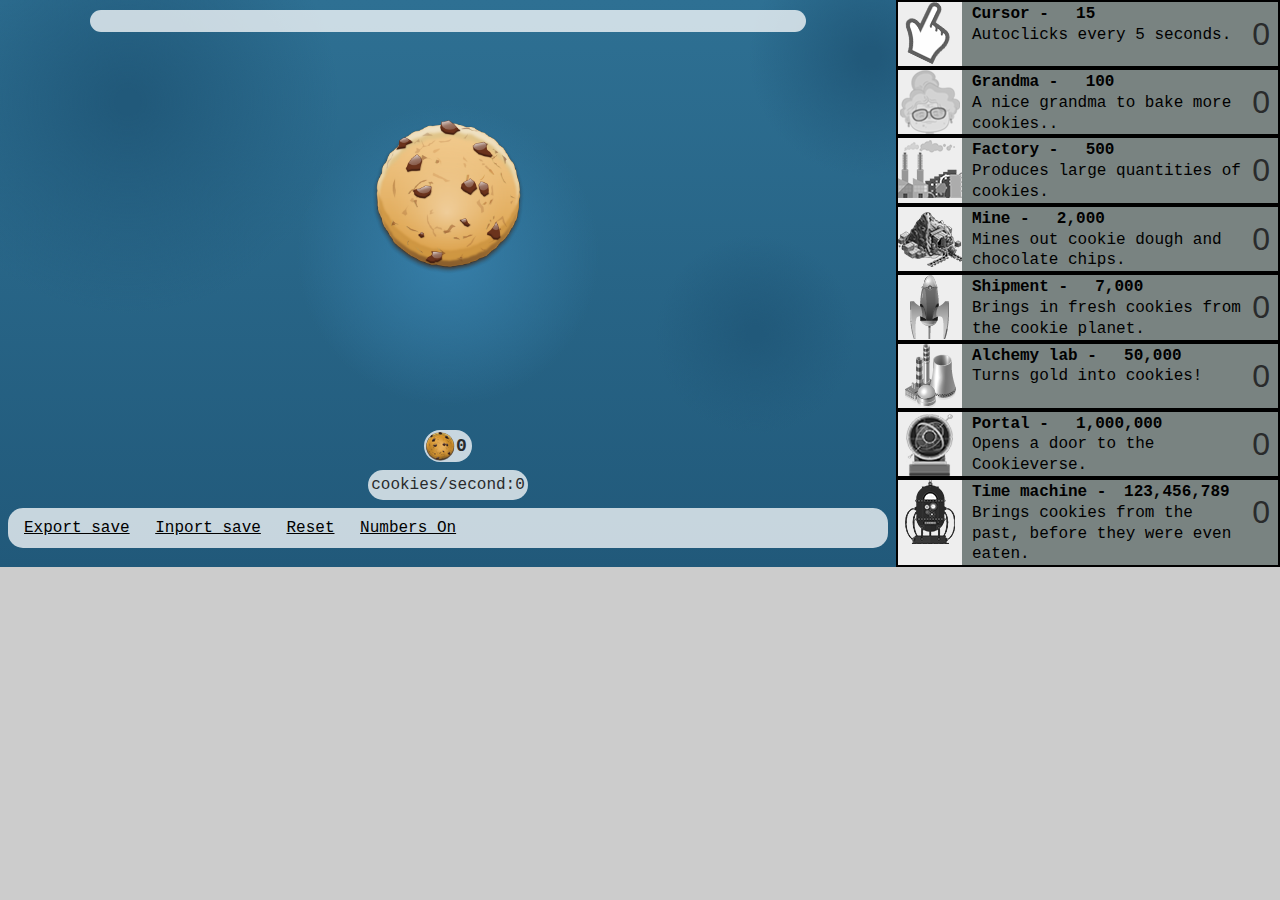
==== game/Cookie-Clicker2/index.html @ a6e3ce65 "initial commit" ====
<!DOCTYPE html>
<html lang="en">
<head>

<meta charset="utf-8">
<meta name="viewport" content="width=device-width, maximum-scale=1.0, initial-scale=1.0, user-scalable=no, minimal-ui" />
<link rel="stylesheet" href="rs/css/glyphicon.css">
<link rel="stylesheet" href="rs/css/bootstrap-reboot.css">
<link rel="stylesheet" href="rs/css/cookieclicker.css">
<link rel="icon" href="rs/img/currency.png">
<title>Cookie Clicker 2</title>
<meta property="og:description" content="The Cookie Clicker is the most addicting clicker game on the internet." />
<meta name="keywords" content="cookie clicker, cookie clicker game, cookie clicker online, cookie clicker download, cookie clicker hacked,cookie clickers,cookie clicker unblocked,cookie clicker hack,hacks for cookie clicker,hacks on cookie clicker,cookie clicker cheats,cookie clicker how to cheat,cheats to cookie clicker,cookie clicker unblocked games,cookie clicker achievements,cookie clicker wiki,achievements in cookie clicker,cookie clicker auto clicker,cookie clicker garden,cookie clicker game,how to hack cookie clicker,cookie clicker the game,cookie clicker wrinkler,cookie clicker ascension guide,cookie clicker mods,mods for cookie clicker,cookie clicker ascension,cookie clicker github,cookie clicker guide,cookie clicker milk,cookie clicker sugar lumps,milk in cookie clicker,cookie clicker golden cookie,cookie clicker hack name,cookie clicker stock market,cookie clicker strategy,cookie clicker steam,cookie clicker upgrades,cookie clicker 3,cookie clicker download,cookie clicker 2 unblocked,cookie clicker farm,cookie clicker heavenly chips,cookie clicker one mind,cookie clicker when to ascend,cookie clicker 1,cookie clicker city,cookie clicker grandma,cookie clicker halloween,cookie clicker legacy,cookie clicker save editor,cookie clicker business day,cookie clicker code,cookie clicker dragon,cookie clicker online,cookie clicker prestige,cookie clicker reddit,cookie clicker shadow achievements,codes for cookie clicker,cookie clicker buildings,cookie clicker cheat name,cookie clicker classic,cookie clicker easter,cookie clicker like games,cookie clicker pantheon,cookie clicker permanent upgrade slot,cookie clicker speedrun,cookie clicker trixter,cookie clicker world record,0 cookie clicker,cookie clicker 0 cookies,games like cookie clicker,cookie clicker beta,cookie clicker console commands,cookie clicker heavenly upgrades,cookie clicker infinite cookies,cookie clicker infinity cookies,cookie clicker mobile,cookie clicker save,cookie clicker bingo center,cookie clicker first ascension,cookie clicker tips,cookie clicker unblocked games wtf,tips for cookie clicker,cookie clicker dev tools,cookie clicker dunk the cookie,cookie clicker easy achievements,cookie clicker neverclick,cookie clicker original,cookie clicker on scratch,cookie clicker scratch,cookie clicker tyrone,cookie clicker extension,cookie clicker io,cookie clicker play,cookie clicker research,cookie clicker unblocked games 66,cookie clicker when to ascend first time,cookie clicker best strategy,best cookie clicker strategy,cookie clicker addons,cookie clicker dungeons,cookie clicker easter eggs,cookie clicker elder pledge,cookie clicker free,cookie clicker inspect element,cookie clicker kitten,cookie clicker unblocked github,cookie clicker for android,cookie clicker for free,cookie clicker for ios,cookie clicker all buildings,cookie clicker best pantheon,cookie clicker best dragon aura,cookie clicker game online,cookie clicker glitch,cookie clicker import codes,cookie clicker lucky digit,cookie clicker name hack,cookie clicker pantheon guide,cookie clicker portal,cookie clicker record,cookie clicker unblocked 2,cookie clicker 2 cheats,cookie clicker 4,how to hack cookie clicker on chromebook,cookie clicker minigames,cookie clicker best permanent upgrades,cookie clicker chrome extension,cookie clicker editor,cookie clicker ending,cookie clicker javascript,cookie clicker krumblor,cookie clicker name cheat,cookie clicker omelette,cookie clicker prestige guide,r cookie clicker,cookie clicker random drops,cookie clicker ruin the fun,cookie clicker valentines,cookie clicker xeno,cookie clicker ascension strategy,cookie clicker ascension guide 2021,is cookie clicker down,end of cookie clicker,cookie clicker online game,cookie clicker mod menu,cookie clicker prism,cookie clicker unblocked at school,cookie clicker website,cookie clicker down,cookie clicker free download,cookie clicker hack chromebook,cookie clicker lore,cookie clicker not blocked,oldest cookie clicker,cookie clicker wrinkler strategy,cookie clicker youtube,cookie clicker best save,best cookie clicker save,cookie clicker explained,cookie clicker auto clicker chrome,cookie clicker elder frenzy,cookie clicker google sites,cookie clicker leaderboard,cookie clicker merch,cookie clicker new game,cookie clicker new,cookie clicker reindeer cookies,cookie clicker wizard tower,cookie clicker 2 hacked,cookie clicker 5,how to beat cookie clicker,cookie clicker offline,who made cookie clicker,mind over matter cookie clicker,cookie clicker debug,cookie clicker for school,cookie clicker juicy queenbeet,cookie clicker just plain lucky,cookie clicker legacy guide,cookie clicker mobile cheats,cookie clicker multiplayer,cookie clicker plants,cookie clicker in minecraft,cookie clicker at school,cookie clicker download for pc,cookie clicker unblocked hacked,best cookie clicker,cookie clicker click test,cookie clicker discord,infinite cookies cookie clicker code,cookie clicker late game,cookie clicker review,cookie clicker wrath cookies,cookie clicker on steam,cookie clicker how to get milk,cookie clicker fandom,cookie clicker link,cookie clicker the advanced method,cookie clicker 2 mod apk,cookie clicker 2 achievements,cookie clicker android cheats,cookie clicker ascend guide,cookie clicker best season,cookie clicker auto buy,cookie clicker overwatch,when to ascend cookie clicker first time,cookie clicker opensesame,cookie clicker bakery name hack,cookie clicker math playground,cookie clicker mutations,cookie clicker tips and tricks,cookie clicker restart,cookie clicker vault,cookie clicker videos,cookie clicker 100,cookie clicker fastest strategy,when to prestige cookie clicker,cookie clicker hacked unblocked,cookie clicker inspect,cookie clicker latest version,o cookie clicker,cookie clicker one,cookie clicker versions,cookie clicker 100 save,cookie clicker android achievements,can you beat cookie clicker,cookie clicker when to prestige,when to reset cookie clicker,highest cookie clicker,cookie clicker queenbeet strategy,cookie clicker release date,cookie clicker 503,best cookie clicker upgrades,cookie clicker cheapcap,does cookie clicker end,cookie clicker when to ascend second time,cookie clicker java,cookie clicker 0 cookies hack,cookie clicker 1 trillion,cookie clicker 6,cookie clicker 777,is cookie clicker safe,is cookie clicker free,cookie clicker with hacks,cookie clicker download free,maxed out cookie clicker,cookie clicker auto clicker download,cookie clicker tools,cookie clicker what to buy,cookie clicker hack github,cookie clicker javascript cheat,cookie clicker kitten angels,cookie clicker 3 unblocked,best cookie clicker player,best cookie clicker pantheon,cookie clicker buy order,does cookie clicker save,how hack cookie clicker,list of cookie clicker achievements,cookie clicker price calculator,how to code cookie clicker,cookie clicker numbers,cookie clicker u,cookie clicker download mac,cookie clicker fast progress,how to cookie clicker,cookie clicker without clicking,cookie clicker unblocked games 76,cookie clicker iphone cheats,cookie clicker javascript code,cookie clicker x777,cookie clicker online unblocked,cookie clicker orteil hack,cookie clicker orteil unblocked,cookie clicker quadrillion fingers,cookie clicker xbox,cookie clicker zero cookies,cookie clicker 100 speedrun,cookie clicker infinite cookies save,cookie clicker like,cookie clicker history,best cookie clicker account,cookie clicker d,cookie clicker dev name,cookie clicker g,i beat cookie clicker,i hacked cookie clicker,cookie clicker not working,cookie clicker queenbeet,dr t cookie clicker,cookie clicker vr,cookie clicker prices,cookie clicker y8,0 cookie clicker unblocked,0 cookie clicker 2,0 cookie clicker game,cookie clicker 0 cookies unblocked,cookie clicker 1 hack,cookie clicker 3ds,cookie clicker 4th ascension,cookie clicker 7,cookie clicker ti 84,cookie clicker 9,cookie clicker 99999,cookie clicker on mobile,cookie clicker android strategy,cookie clicker best upgrades,hack do cookie clicker,fast forward cookie clicker,cookie clicker fast click,cookie clicker fast forward,games like cookie clicker online,games like cookie clicker reddit,games like cookie clicker ios,cookie clicker official app,cookie clicker offline download,cookie clicker official game,cookie clicker original unblocked,cookie clicker kitten overseers,guide to cookie clicker,cookie clicker toys,whats cookie clicker,cookie clicker alternatives,a cookie clicker 2,the cookie clicker name hack,the cookie clicker hack,the cookie clicker glitch,the cookie clicker code,a game like cookie clicker,what is a cookie clicker wrinkler,dunk a cookie cookie clicker,cookie clicker advanced,cookie clicker admin name,b cookie clicker,cookie clicker facts,cookie clicker blocked,cookie clicker bored in school,cookie clicker co,what is the dev code for cookie clicker,how to complete cookie clicker,cookie clicker what is the grandmapocalypse,most cookie clicker,e cookie clicker,e key cookie clicker,is there an end to cookie clicker,how to earn cookies in cookie clicker,cookie clicker when to reset,cookie clicker eli schwartz,f cookie clicker,cookie clicker grandmapocalypse code,cookie clicker most cookies per second,cookie clicker fortunes,cookie clicker fortune upgrades,cookie clicker farming chart,cookie clicker file,g switch cookie clicker,cookie clicker should i start grandmapocalypse,cookie clicker h,highest level cookie clicker,cookie clicker hack name 2022,i cookie clicker,i speedrun cookie clicker,i saysopensesame cookie clicker,speed baking i cookie clicker,cookie clicker infinite cookies name,cookie clicker infinite code,cookie clicker idleverse,cookie clicker io games,cookie clicker in school,cookie clicker j,cookie clicker jorge,cookie clicker jasper code,cookie clicker javascript console bad,cookie clicker just wrong,k cookie clicker,cookie clicker not saving,how to get free cookies cookie clicker,how to give cookies cookie clicker,cookie clicker kingdom,cookie clicker kevin games,cookie clicker krumblor best aura,cookie clicker keyboard shortcuts,cookie clicker kitten calculator,cookie clicker knock off,cookie clicker key,l cookie clicker,cookie clicker when to legacy,good cookie clicker codes,cookie clicker loans,m.cookie clicker,how to start grandmapocalypse cookie clicker,can you cheat in cookie clicker,cookie clicker on,cookie clicker not loading,cookie clicker neo city,cookie clicker name glitch,cookie clicker name easter egg,o fortuna cookie clicker,o fortuna achievement cookie clicker,como resetar o cookie clicker,como bugar o cookie clicker,o que significa cookie clicker,how to get op in cookie clicker,cookie clicker oreo,p cookie clicker,cookie clicker pet the dragon,cookie clicker q,cookie clicker quotes,cookie clicker quadrillion,cookie clicker quindecillion,cookie clicker quick achievements,cookie clicker quick ascension,cookie clicker quick start,cookie clicker first reset,cookie clicker replit,t cookie clicker,cookie clicker t shirt,the best cookie clicker code,cookie clicker totally science,cookie clicker tyrone unblocked,cookie clicker tyrone unblocked games,cookie clicker tynker,can u beat cookie clicker,cookie clicker urban dictionary,cookie clicker unblocked games 6969,v bucks cookie clicker,v.1.0411 cookie clicker import code,cookie clicker v 2.031,cookie clicker v 2.022,cookie clicker v.1.0466,cookie clicker v.1.036 saves,cookie clicker v.2,cookie clicker v 2.042,cookie clicker v.1.0411,cookie clicker v 2.022 save editor,cookie clicker version 2.031,cookie clicker vs cookie clicker 2,cookie clicker version 2.031 unblocked,w cookie clicker,adolphus w green cookie clicker,jak dobrze grać w cookie clicker,jak grac w cookie clicker,cookie clicker wtf,x cookie clicker,x games cookie clicker,alt shift x cookie clicker,infinite cookies for cookie clicker,cookie clicker xeno hack,cookie clicker xeno games hack,cookie clicker xml,y cookie clicker,cookie clicker you win a cookie,cookie clicker yes opensesame,cookie clicker yandex games,cookie clicker youtube hack,cookie clicker you can stop now,cookie clicker y,cookie clicker your mom,cookie clicker youngest grandma,cookie clicker zoomed in,cookie clicker zeno,cookie clicker zoomed in android,cookie clicker zip file,cookie clicker zoomed in bug,cookie clicker zoomed in mobile,0 cookie clicker unblocked games,0 cookie clicker github,0 cookies cookie clicker hacked,cookie clicker 0 magic,cookie clicker 0 fortuna,cookie clicker 0 mana,cookie clicker 00,cookie clicker 0 cookies unblocked games,1 million cookie clicker,1 trillion cookie clicker,number 1 cookie clicker,synergy vol 1 cookie clicker,speed baking 1 cookie clicker,1 billion cookies cookie clicker,1 trillion cookies cookie clicker code,1 billion cookies cookie clicker code,permanent upgrade 1 cookie clicker,cookie clicker 1 unblocked,cookie clicker 1 unblocked games,cookie clicker 10,cookie clicker 1000,2 cookie clicker,cookie 2 clicker unblocked,2 player cookie clicker,speed baking 2 cookie clicker,cookie clicker 2 unblocked games 76,cookie clicker 2 unblocked games 66,cookie clicker 2 orteil,cookie clicker 2 unblocked hacked,cookie clicker 2 player games unblocked,cookie clicker 2.0,run 3 cookie clicker,construct 3 cookie clicker,cookie clicker beta 3,g switch 3 cookie clicker,speed baking 3 cookie clicker,milk rank 3 cookie clicker,cookie clicker 3 game,cookie clicker 3 hacked,cookie clicker 3 unblocked games,cookie clicker 3.0,cookie clicker 3 online,cookie clicker 3 google sites,cookie clicker 3000,cookie clicker 3 github,4 minigames cookie clicker,skyfactory 4 cookie clicker,cookie clicker 4 unblocked,rank 4 milk cookie clicker,cookie clicker 440,cookie clicker 4 golden cookies,cookie clicker 440 ascension guide,cookie clicker 4 minigames,cookie clicker 4999,cookie clicker 450 cursors,cookie clicker 4449,cookie clicker 5 unblocked,cookie clicker 1 cheats,cookie clicker 500,cookie clicker 5000,cookie clicker 5 hack,cookie clicker 5.1 billion,cookie clicker 500 cursors,cookie clicker 50,cookie clicker html 5,cookie clicker buy 50,6) cookie clicker,cookie clicker 6 ez,cookie clicker 2 best strategy,cookie clicker 66 ez,cookie clicker 6969,cookie clicker 69,cookie clicker 66 wtf,cookie clicker 666,cookie clicker 67,cookie clicker 600 idleverse,7 cookies cookie clicker,cookie clicker all cheat codes,cookie clicker 76,cookie clicker 77,cookie clicker 7777 prestige,cookie clicker 75 billion,cookie clicker 777 ascension,cookie clicker 77777,cookie clicker 76 games unblocked,cookie clicker 777x,cookie clicker 8,cookie clicker 86/88,cookie clicker 85/88,cookie clicker ti 84 plus ce,cookie clicker unblocked games 88,cookie clicker prestige upgrades 80/82,cookie clicker 2 level 80,cookie clicker prestige upgrades 82/84,about cookie clicker,what is the purpose of cookie clicker,how does cookie clicker work,cookie clicker 999,cookie clicker 911,cookie clicker 911 unblocked games,cookie clicker 999 spells,cookie clicker 9000,cookie clicker 900 quintillion,cookie clicker 99 games,cookie clicker about,cookie clicker on crazy games,cookie clicker on unblocked games,cookie clicker on github,cookie clicker on cool math games,cookie clicker on trixter,cookie clicker on ios,cookie clicker after idleverse,cookie clicker after heavenly upgrades,cookie clicker after fractal engine,cookie clicker on tyrones unblocked games,in cookie clicker what is the grandmapocalypse,in cookie clicker what is a wrinkler,in cookie clicker what are heavenly chips,how to be good at cookie clicker,cookie clicker in scratch,cookie clicker in browser,cookie clicker in java,cookie clicker in overwatch,cookie clicker in html,cookie clicker in code.org,copy and paste cookie clicker hack,cookie clicker and cheat engine,cookie clicker when to start grandmapocalypse,cookie clicker which season is best,cookie clicker android zoomed in,cookie clicker android update,cookie clicker android ascension guide,cookie clicker android sugar lumps,cookie clicker android heavenly upgrades,cookie clicker android prestige,are cookie clicker wrinklers good,are cookie clicker servers down,is cookie clicker a virus,is cookie clicker on ios,is cookie clicker on steam,is cookie clicker blocked,is cookie clicker on mobile,is cookie clicker banned,cookie clicker are wrinklers good,cookie clicker are wrinklers good or bad,cookie clicker are cookie upgrades worth it,cookie clicker are loans worth it,cookie clicker are wrath cookies worth it,cookie clicker are wrinklers worth it,cookie clicker are fortune upgrades permanent,cookie clicker are farms useless,cookie clicker are cursors worth it,cookie clicker are kittens worth it,cookie clicker ideas,cookie clicker ascension guide reddit,cookie clicker ascension calculator,cookie clicker ascend with 1 trillion,cookie clicker ascension guide steam,cookie clicker ascension reddit,cheat at cookie clicker,best player at cookie clicker,cookie clicker at school unblocked,cookie clicker at 0,cookie clicker before ascending,cookie clicker when to prestige first time,cookie clicker when to first prestige,cookie clicker best dragon aura combo,cookie clicker best time to ascend,cookie clicker best sugar lump upgrades,best cookie clicker mods,best cookie clicker minigame,best cookie clicker season,from cookie clicker,cookie clicker when should i prestige,cookie clicker from 0,cookie clicker from scratch,buy cookie clicker,cookie clicker building prices,how to get money in cookie clicker,cookie clicker buying guide,cookie clicker buy all upgrades,cookie clicker buy buy buy,cookie clicker by ben,cookie clicker by trixter,cookie clicker bypass,cookie clicker by eli,cookie clicker by xeno,cookie clicker by tyrone,cookie clicker rules,can cookie clicker detect auto clicker,can cookie clicker run offline,can cookie clicker end,can cookie clicker break your mouse,can you play cookie clicker offline,can you hack cookie clicker,can you download cookie clicker,can you close cookie clicker,can you complete cookie clicker,cookie clicker cant be reached,cookie clicker cant get bakeberry,cookie clicker cant see wrinklers,cookie clicker cant buy upgrades,cookie clicker cant get last egg,cookie clicker cant change soil,cookie clicker cheap,did cookie clicker shut down,did cookie clicker get updated,did cookie clicker update,did cookie clicker crash,does cookie clicker run offline,does cookie clicker run when closed,what happened to cookie clicker,how much money did cookie clicker make,who is the best at cookie clicker,cookie clicker didnt save,do cookie clicker mods disable achievements,how do cookie clicker stocks work,how to do cookie clicker cheat,how to do cookie clicker glitch,how to do cookie clicker hack on ipad,how to do cookie clicker,do you win cookie clicker,what do wrinklers do cookie clicker,do grandmas die in cookie clicker,cookie clicker download chrome,cookie clicker download file,cookie clicker dom dom egg,cookie clicker dough elasticity,cookie clicker download chromebook,does cookie clicker have an end,does cookie clicker ever end,does cookie clicker have cheats,does cookie clicker save your progress,does cookie clicker have a virus,does cookie clicker have lore,does cookie clicker work when closed,cookie clicker doesnt load,cookie clicker doesnt work,cookie clicker doesnt run when closed,cookie clicker does prestige stack,cookie clicker is grandmapocalypse worth it,cookie clicker is one mind worth it,cookie clicker is blocked,cookie clicker is free,cookie clicker is a,cookie clicker when to pop wrinklers,cookie clicker when should i ascend,cookie clicker when first ascension,fast cookie clicker,fast cookie clicker run,click fast cookie clicker,fast achievements cookie clicker,fast money cookie clicker,fast auto clicker for cookie clicker,cookie clicker fast start,cookie clicker faster sugar lumps,cookie clicker fastest way to 1 trillion,cookie clicker fast,cookie clicker fastest way to get sugar lumps,cookie clicker fast auto clicker,cookie clicker fastest way to get cookies,cookie clicker fast achievements,to cookie clicker,hack for cookie clicker name,cookie clicker forgotten madeleine,cookie clicker for chrome,cookie clicker force the hand of fate,cookie clicker for chromebook,banned from cookie clicker,grandma from cookie clicker,how was cookie clicker made,how cheat cookie clicker,wiki how cookie clicker,how to cookie clicker reddit,how to hack cookie clicker with inspect,how to hack cookie clicker without inspect,cookie clicker how to get sugar lumps,cookie clicker how to dunk the cookie,cookie clicker how to hack,cookie clicker how to get dev tools,cookie clicker how to get wrinklers,cookie clicker how to get more seeds,cookie clicker how to get halloween cookies,in cookie clicker what is after shipment,in cookie clicker how often golden cookie,in cookie clicker,in cookie clicker what comes after portal,hacks in cookie clicker,cookie clicker install,how to hack into cookie clicker,how to log into cookie clicker,how to get into cookie clicker,is cookie clicker bad for your computer,is cookie clicker still being updated,is cookie clicker still a thing,is cookie clicker free on steam,cookie clicker island,cookie clicker is down,cookie clicker is it worth it to ascend,cookie clicker isnt loading,cookie clicker is bad,cookie clicker is too slow,cookie clicker isnt working,cookie clicker issues,cookie clicker is zoomed in,games like cookie clicker unblocked,games like cookie clicker 2020,games like cookie clicker on steam,games like cookie clicker pc,websites like cookie clicker,games like cookie clicker 2021,cookie clicker like games reddit,dragon teddy bear cookie clicker,bear cookie cutter near me,lore of cookie clicker,hack of cookie clicker,levels of cookie clicker,secrets of cookie clicker,cookies of cookie clicker,cookie clicker offline production not working,cookie clicker off brand,cookie clicker offices,cookie clicker offline production steam,cookie clicker offline production cheat,add on cookie clicker,achievements on cookie clicker,glitch on cookie clicker,tips on cookie clicker,hack on cookie clicker name,cookie clicker on blocks,cookie clicker one mind worth it,cookie clicker or cookie clicker 2,cookie clicker or,cookie clicker orteil name,cookie clicker orteil github,cookie clicker original name,cookie clicker orteil cheats,maxed out cookie clicker save,maxed out cookie clicker save code,lucked out cookie clicker,can you max out cookie clicker,cookie clicker remove achievement,old cookie clicker cheats,cookie clicker outage,cookie clicker auto click golden cookies,cookie clicker auto clicker github,cookie clicker auto clicker chromebook,cookie clicker auto clicker steam,cookie clicker auto clicker bookmark,start over cookie clicker,how to get lots of cookies cookie clicker,cookie clicker overlay,cookie clicker overload,cookie clicker overview page,cookie clicker overwatch code 2021,cookie clicker overwatch eichenwalde,cookie clicker overnight,cookie clicker mind over matter,cookie clicker start over,cursor price cookie clicker,cookie clicker price formula,how much is cookie clicker worth,best cookie clicker in the world,cookie clicker steam price,cookie clicker ascension prices,cookie clicker cursor prices,cookie clicker stock prices,cookie clicker upgrade prices,cookie clicker stock market prices,cookie clicker stock market average price,should i ascend cookie clicker,should i prestige cookie clicker,is there a end to cookie clicker,what is the point of cookie clicker,cookie clicker game review,cookie clicker should i ascend,cookie clicker should i click wrath cookies,cookie clicker should i pop wrinklers,cookie clicker should i sell buildings,cookie clicker should i harvest plants,cookie clicker should i get one mind,cookie clicker should you buy one mind,cookie clicker should i keep wrinklers,cookie clicker should you start grandmapocalypse,cookie clicker with spacebar,cookie clicker with devtools,cookie clicker with mods,cookie clicker by github,secrets to cookie clicker,top cookie clicker player,top cookie clicker score,cookie clicker top,top 1 cookie clicker,cookie clicker top game,cookie clicker towers,cookie clicker town,cookie clicker took too long to respond,cookie clicker to unlock,cookie clicker too slow,cookie clicker to unblock,cookie clicker top score,cookie clicker highest level,how to get unlimited cookies in cookie clicker unblocked,cookie clicker underworld ovens,cookie clicker vs cookie clickers,cookie clicker vs battle,cookie clicker vs adventure capitalist,cookie clicker vs clicker heroes,what is the best cookie in cookie clicker,was cookie clicker the first idle game,was cookie clicker shut down,what is cookie clicker game,whats the cookie clicker hack name,what is cookie clicker cheat name,what is cookie clicker 2,whats the cookie clicker world record,what was cookie clicker made with,whats the cookie clicker hack,what is cookie clicker legacy,cookie clicker what to spend sugar lumps on,cookie clicker what is a wrinkler,cookie clicker what to use sugar lumps on,cookie clicker what does milk do,cookie clicker what to do before ascending,cookie clicker what does ascending do,cookie clicker what does business day do,cookie clicker what are heavenly chips,cookie clicker what is a dragon harvest,when was cookie clicker made,when ascend cookie clicker,when was cookie clicker,when should you prestige cookie clicker,how to get on cookie clicker,where is cookie clicker,cookie clicker where to spend sugar lumps,cookie clicker where to use sugar lumps,cookie clicker when to ascend reddit,cookie clicker when to ascend first time 2021,cookie clicker when to do first ascension,cookie clicker where is bingo center,which permanent upgrade cookie clicker,which dragon aura cookie clicker,cookie clicker which minigame to unlock first,cookie clicker which pantheon,cookie clicker which buildings to upgrade,cookie clicker which permanent upgrades,cookie clicker which dragon aura,cookie clicker which buildings to buy,cookie clicker which season first,who beat cookie clicker,who to hack cookie clicker,who is the best cookie clicker player,how to get cookie god on cookie clicker,cookie clicker wholesome,cookie clicker that is not blocked,cookie clicker that saves,why cookie clicker is bad,why cookie clicker blocked,why cookie clicker is so addictive,why is cookie clicker banned,why was cookie clicker made,why is cookie clicker 2 unblocked,why is cookie clicker,why is uncanny cookie clicker not working,why ascend in cookie clicker,cookie clicker why sell,cookie clicker why is it blocked,cookie clicker why are farms so bad,cookie clicker why,cookie clicker why harvest plants,cookie clicker why is my milk red,cookie clicker why ascend,will cookie clicker ever end,will cookie clicker get more updates,will cookie clicker mobile be updated,will cookie clicker be free on steam,when will cookie clicker be on ios,when will cookie clicker update,cheat engine with cookie clicker,cookie clicker with cheats,cookie clicker with auto clicker,cookie clicker with infinite cookies,cookie clicker withered,cookie clicker with cheats unblocked,cookie clicker hack without inspect">

</head>
<body>
<div class="container-full cookie-game">
<div class="container-play">
<div class="comment">
<p class="p_comments">
</p>
</div>
<div class="row">
<div class="col-left">
<div class="factory-cookies">
<div class="factory-box">
</div>
</div>
<div class="shipment-cookies">
<div class="shipment-box">
</div>
</div>
<div class="portal-cookies">
<div class="portal-box">
</div>
</div>
</div>
<div class="col-center">
<div class="cookies-box ">
<img class="cookies-img" src="rs/img/perfectCookie.png">
<img class="cursor-img" src="rs/img/cursor.png">
</div>
</div>
<div class="col-right">
<div class="mine-cookies">
<div class="mine-box">
</div>
</div>
<div class="alchemy-lab-cookies">
<div class="alchemy-lab-box">
</div>
</div>
<div class="time-machine-cookies">
<div class="time-machine-box">
</div>
</div>
</div>
<div class="grandma-cookies">
<div class="grandma-box">
</div>
</div>
</div>
<div class="point-box">
<div class="border-point-box">
<img style="display: inline-block; float:left" src="rs/img/currency.png">
<p class="text-point-box" style="display: inline-block"></p>
</div>
</div>
<div class="cookies-second">
<p>cookies/second:<span class="cookies_second_up">0</span></p>
</div>
<div class="optionts-cookies">
<p class="export">Export save </p>
<p class="inport">Inport save </p>
<p class="reset">Reset</p>
<p class="numbers">Numbers On </p>

</div>
</div>
<div class="container-store">
<div class="buy-cursor item-buy">
<div class="buy-cursor-img">
<img src="rs/img/cursoricon.png">
</div>
<div class="buy-cursor-content item-content">
<b>Cursor <span style="display: inline-block"><span class="">-</span> <moni></moni><span class="price-cursor"></span></span></b>
<br>
<span class="hide-mobile">Autoclicks every 5 seconds.</span>
</div>
<div class="buy-cursor-quantily item-quantily">
88
</div>
</div>
<div class="buy-grandma item-buy">
<div class="buy-grandma-img">
<img src="rs/img/grandmaicon.png">
</div>
<div class="buy-grandma-content item-content">
<b>Grandma <span style="display: inline-block"><span class="">-</span> <moni></moni><span class="price-grandma"></span></span></b>
<br>
<span class="hide-mobile">A nice grandma to bake more cookies..</span>
</div>
<div class="buy-grandma-quantily item-quantily">
18
</div>
</div>
<div class="buy-factory item-buy">
<div class="buy-factory-img">
<img src="rs/img/factoryicon.png">
</div>
<div class="buy-factory-content item-content">
<b>Factory <span style="display: inline-block"><span class="">-</span> <moni></moni><span class="price-factory"></span></span></b>
<br>
<span class="hide-mobile">Produces large quantities of cookies.</span>
</div>
<div class="buy-factory-quantily item-quantily">
25
</div>
</div>
<div class="buy-mine item-buy">
<div class="buy-mine-img">
<img src="rs/img/mineicon.png">
</div>
<div class="buy-mine-content item-content">
<b>Mine <span style="display: inline-block"><span class="">-</span> <moni></moni><span class="price-mine"></span></span></b>
<br>
<span class="hide-mobile">Mines out cookie dough and chocolate chips.</span>
</div>
<div class="buy-mine-quantily item-quantily">
25
 </div>
</div>
<div class="buy-shipment item-buy">
<div class="buy-shipment-img">
<img src="rs/img/shipmenticon.png">
</div>
<div class="buy-shipment-content item-content">
 <b>Shipment <span style="display: inline-block"><span class="">-</span> <moni></moni><span class="price-shipment"></span></span></b>
<br>
<span class="hide-mobile">Brings in fresh cookies from the cookie planet.</span>
</div>
<div class="buy-shipment-quantily item-quantily">
6
</div>
</div>
<div class="buy-lab item-buy">
<div class="buy-lab-img">
<img src="rs/img/labicon.png">
</div>
<div class="buy-lab-content item-content">
<b>Alchemy lab <span style="display: inline-block"><span class="">-</span> <moni></moni><span class="price-lab"></span></span></b>
<br>
<span class="hide-mobile">Turns gold into cookies!</span>
</div>
<div class="buy-lab-quantily item-quantily">
3
</div>
</div>
<div class="buy-portal item-buy">
<div class="buy-portal-img">
<img src="rs/img/portalicon.png">
</div>
<div class="buy-portal-content item-content">
<b>Portal <span style="display: inline-block"><span class="">-</span> <moni></moni><span class="price-portal"></span></span></b>
<br>
<span class="hide-mobile">Opens a door to the Cookieverse.</span>
</div>
<div class="buy-portal-quantily item-quantily">
20
</div>
</div>
<div class="buy-timemachine item-buy">
<div class="buy-timemachine-img">
<img src="rs/img/blackGradient.png">
</div>
<div class="buy-timemachine-content item-content">
<b>Time machine <span style="display: inline-block;  "><span class="">-</span><moni></moni><span class="price-timemachine"></span></span></b>
<br>
<span class="hide-mobile">Brings cookies from the past, before they were even eaten.</span>
</div>
<div class="buy-timemachine-quantily item-quantily">
10
</div>
</div>
</div>
</div>
<style>
            .comment_section{
                max-width: 900px;
                margin: 0 auto;
                padding: 15px;
            }

            @media only screen and (max-width: 767px){
                .comment_section{
                    width: 70%; 
                    margin: 0;
                    padding: 15px;
                }
            }
        </style>
<script src="rs/js/jquery-3.4.1.min.js"></script>
<script src="rs/js/crypto-js.min.js"></script>
<script>
            let DIR_THEME = "game/cake-maker-legend/";
             var _0xdb87 = ['\x72\x65\x73\x65\x74', '\x2e\x6e\x75\x6d\x62\x65\x72\x73', '\x4e\x75\x6d\x62\x65\x72\x73\x20\x4f\x66\x66', '\x2e\x65\x78\x70\x6f\x72\x74', '\x53\x65\x63\x72\x65\x74\x20\x50\x61\x73\x73\x77\x6f\x72\x64', '\x2e\x69\x6e\x70\x6f\x72\x74', '\x43\x6f\x70\x79\x70\x61\x73\x74\x65\x20\x74\x68\x69\x73\x20\x74\x65\x78\x74\x20\x61\x6e\x64\x20\x6b\x65\x65\x70\x20\x69\x74\x20\x73\x6f\x6d\x65\x77\x68\x65\x72\x65\x20\x73\x61\x66\x65\x21\x20\x28\x79\x65\x73\x2c\x20\x69\x74\x27\x73\x20\x65\x61\x73\x79\x20\x74\x6f\x20\x65\x64\x69\x74\x20\x2d\x20\x62\x75\x74\x20\x72\x65\x6d\x65\x6d\x62\x65\x72\x20\x3a\x20\x63\x68\x65\x61\x74\x65\x64\x20\x63\x6f\x6f\x6b\x69\x65\x73\x20\x74\x61\x73\x74\x65\x20\x74\x65\x72\x72\x69\x62\x6c\x65\x21\x29', '\x41\x45\x53', '\x64\x65\x63\x72\x79\x70\x74', '\x65\x6e\x63', '\x55\x74\x66\x38', '\x63\x75\x72\x73\x6f\x72', '\x67\x72\x61\x6e\x64\x6d\x61', '\x66\x61\x63\x74\x6f\x72\x79', '\x6c\x61\x62', '\x70\x6f\x72\x74\x61\x6c', '\x59\x6f\x75\x20\x66\x65\x65\x6c\x20\x6c\x69\x6b\x65\x20\x6d\x61\x6b\x69\x6e\x67\x20\x63\x6f\x6f\x6b\x69\x65\x73\x2e\x20\x3c\x62\x72\x3e\x20\x42\x69\x75\x74\x20\x6e\x6f\x62\x6f\x64\x79\x20\x77\x61\x6e\x74\x73\x20\x74\x6f\x20\x65\x61\x74\x20\x79\x6f\x75\x72\x20\x63\x6f\x6f\x6b\x69\x65\x73\x2e', '\x59\x6f\x75\x72\x20\x63\x6f\x6f\x6b\x69\x65\x73\x20\x61\x72\x65\x20\x70\x6f\x70\x75\x6c\x61\x72\x20\x77\x69\x74\x68\x20\x79\x6f\x75\x72\x20\x66\x61\x6d\x69\x6c\x79\x2e', '\x59\x6f\x75\x72\x20\x63\x6f\x6f\x6b\x69\x65\x73\x20\x61\x72\x65\x20\x70\x6f\x70\x75\x6c\x61\x72\x20\x77\x69\x74\x68\x20\x79\x6f\x75\x72\x20\x6e\x65\x69\x67\x68\x62\x6f\x72\x68\x6f\x6f\x64\x2e', '\x59\x6f\x75\x72\x20\x63\x6f\x6f\x6b\x69\x65\x73\x20\x62\x72\x69\x6e\x67\x20\x61\x6c\x6c\x20\x74\x68\x65\x20\x62\x6f\x79\x73\x20\x74\x6f\x20\x74\x68\x65\x20\x79\x61\x72\x64\x2e', '\x50\x65\x6f\x70\x6c\x65\x20\x63\x6f\x6d\x65\x20\x66\x72\x6f\x6d\x20\x76\x65\x72\x79\x20\x66\x61\x72\x20\x61\x77\x61\x79\x20\x74\x6f\x20\x67\x65\x74\x20\x61\x20\x74\x61\x73\x74\x65\x20\x6f\x66\x20\x79\x6f\x75\x72\x20\x63\x6f\x6f\x6b\x69\x65\x73\x2e', '\x4b\x69\x6e\x67\x73\x20\x61\x6e\x64\x20\x71\x75\x65\x65\x6e\x73\x20\x66\x72\x6f\x6d\x20\x61\x6c\x6c\x20\x6f\x76\x65\x72\x20\x74\x68\x65\x20\x77\x6f\x72\x6c\x64\x20\x61\x72\x65\x20\x65\x6e\x6a\x6f\x79\x69\x6e\x67\x20\x79\x6f\x75\x72\x20\x63\x6f\x6f\x6b\x69\x65\x73\x2e', '\x59\x6f\x75\x72\x20\x63\x6f\x6f\x6b\x69\x65\x73\x20\x68\x61\x76\x65\x20\x62\x65\x65\x6e\x20\x6e\x61\x6d\x65\x64\x20\x61\x20\x70\x61\x72\x74\x20\x6f\x66\x20\x74\x68\x65\x20\x77\x6f\x72\x6c\x64\x20\x77\x6f\x6e\x64\x65\x72\x73\x2e', '\x54\x68\x65\x20\x77\x68\x6f\x6c\x65\x20\x70\x6c\x61\x6e\x65\x74\x20\x69\x73\x20\x65\x6e\x6a\x6f\x79\x69\x6e\x67\x20\x79\x6f\x75\x72\x20\x63\x6f\x6f\x6b\x69\x65\x73\x21', '\x43\x72\x65\x61\x74\x75\x72\x65\x73\x20\x66\x72\x6f\x6d\x20\x6e\x65\x69\x67\x68\x62\x6f\x72\x69\x6e\x67\x20\x70\x6c\x61\x6e\x65\x74\x73\x20\x77\x69\x73\x68\x20\x74\x6f\x20\x74\x72\x79\x20\x79\x6f\x75\x72\x20\x63\x6f\x6f\x6b\x69\x65\x73\x21', '\x45\x6c\x64\x65\x72\x20\x67\x6f\x64\x73\x20\x66\x72\x6f\x6d\x20\x74\x68\x65\x20\x77\x68\x6f\x6c\x65\x20\x63\x6f\x73\x6d\x6f\x73\x20\x68\x61\x76\x65\x20\x61\x77\x6f\x6b\x65\x6e\x20\x74\x6f\x20\x74\x61\x73\x74\x65\x20\x79\x6f\x75\x72\x20\x63\x6f\x6f\x6b\x69\x65\x73', '\x59\x6f\x75\x72\x20\x63\x6f\x6f\x6b\x69\x65\x73\x20\x68\x61\x76\x65\x20\x61\x63\x68\x69\x65\x76\x65\x64\x20\x73\x65\x6e\x74\x69\x65\x6e\x63\x65\x2e', '\x41\x20\x6c\x6f\x63\x61\x6c\x20\x6e\x65\x77\x20\x73\x74\x61\x74\x69\x6f\x6e\x20\x72\x75\x73\x20\x61\x20\x31\x30\x2d\x6d\x69\x6e\x75\x74\x65\x20\x73\x65\x67\x6d\x65\x6e\x74\x20\x61\x62\x6f\x75\x74\x20\x79\x6f\x75\x72\x20\x63\x6f\x6f\x6b\x69\x65\x73\x2e\x20\x53\x75\x63\x63\x65\x73\x73\x21\x20\x3c\x62\x72\x3e\x20\x3c\x73\x6d\x61\x6c\x6c\x3e\x28\x79\x6f\x75\x20\x77\x69\x6e\x20\x61\x20\x63\x6f\x6f\x6b\x69\x65\x29\x2e\x20\x3c\x2f\x73\x6d\x61\x6c\x6c\x3e', '\x74\x6f\x53\x74\x72\x69\x6e\x67', '\x72\x65\x70\x6c\x61\x63\x65', '\x2e\x63\x6f\x6c\x2d\x63\x65\x6e\x74\x65\x72', '\x68\x65\x69\x67\x68\x74', '\x72\x6f\x75\x6e\x64', '\x2e\x67\x72\x61\x6e\x64\x6d\x61\x2d\x63\x6f\x6f\x6b\x69\x65\x73', '\x2e\x66\x61\x63\x74\x6f\x72\x79\x2d\x63\x6f\x6f\x6b\x69\x65\x73', '\x2e\x73\x68\x69\x70\x6d\x65\x6e\x74\x2d\x63\x6f\x6f\x6b\x69\x65\x73', '\x2e\x70\x6f\x72\x74\x61\x6c\x2d\x63\x6f\x6f\x6b\x69\x65\x73', '\x2e\x6d\x69\x6e\x65\x2d\x63\x6f\x6f\x6b\x69\x65\x73', '\x2e\x61\x6c\x63\x68\x65\x6d\x79\x2d\x6c\x61\x62\x2d\x63\x6f\x6f\x6b\x69\x65\x73', '\x2e\x74\x69\x6d\x65\x2d\x6d\x61\x63\x68\x69\x6e\x65\x2d\x63\x6f\x6f\x6b\x69\x65\x73', '\x65\x61\x63\x68', '\x2e\x70\x72\x69\x63\x65\x2d', '\x74\x65\x78\x74', '\x2d\x71\x75\x61\x6e\x74\x69\x6c\x79', '\x2e\x62\x75\x79\x2d', '\x61\x64\x64\x43\x6c\x61\x73\x73', '\x72\x65\x6d\x6f\x76\x65\x43\x6c\x61\x73\x73', '\x62\x61\x6e\x2d\x62\x75\x79', '\x65\x6e\x2d\x62\x75\x79', '\x2e\x63\x6f\x6f\x6b\x69\x65\x73\x5f\x73\x65\x63\x6f\x6e\x64\x5f\x75\x70', '\x74\x69\x74\x6c\x65', '\x20\x63\x6f\x6f\x6b\x69\x65\x73\x20\x2d\x20\x43\x6f\x6f\x6b\x69\x65\x20\x43\x6c\x69\x63\x6b\x65\x72', '\x2e\x70\x5f\x63\x6f\x6d\x6d\x65\x6e\x74\x73', '\x68\x74\x6d\x6c', '\x2e\x63\x75\x72\x73\x6f\x72\x2d\x69\x6d\x67', '\x74\x6f\x67\x67\x6c\x65\x43\x6c\x61\x73\x73', '\x63\x75\x72\x73\x6f\x72\x2d\x69\x6d\x67\x2d\x64\x6f\x77\x6e', '\x68\x61\x73\x43\x6c\x61\x73\x73', '\x2e\x74\x65\x78\x74\x2d\x70\x6f\x69\x6e\x74\x2d\x62\x6f\x78', '\x66\x6c\x6f\x6f\x72', '\x72\x61\x6e\x64\x6f\x6d', '\x2e\x63\x6f\x6f\x6b\x69\x65\x73\x2d\x69\x6d\x67', '\x62\x65\x66\x6f\x72\x65', '\x3c\x70\x20\x63\x6c\x61\x73\x73\x3d\x22\x63\x6f\x6f\x6b\x69\x65\x73\x2d\x70\x6f\x69\x6e\x74\x22\x20\x73\x74\x79\x6c\x65\x3d\x22\x6c\x65\x66\x74\x3a', '\x25\x22\x3e\x2b\x31\x3c\x2f\x70\x3e', '\x72\x65\x6d\x6f\x76\x65', '\x3c\x70\x20\x63\x6c\x61\x73\x73\x3d\x22\x67\x72\x61\x6e\x64\x6d\x61\x2d\x63\x6f\x6f\x6b\x69\x65\x73\x2d\x70\x6f\x69\x6e\x74\x22\x20\x73\x74\x79\x6c\x65\x3d\x22\x6c\x65\x66\x74\x3a', '\x25\x22\x3e\x2b\x31\x30\x3c\x2f\x70\x3e', '\x2e\x67\x72\x61\x6e\x64\x6d\x61\x2d\x63\x6f\x6f\x6b\x69\x65\x73\x2d\x70\x6f\x69\x6e\x74', '\x2e\x66\x61\x63\x74\x6f\x72\x79\x2d\x62\x6f\x78', '\x3c\x70\x20\x63\x6c\x61\x73\x73\x3d\x22\x66\x61\x63\x74\x6f\x72\x79\x2d\x63\x6f\x6f\x6b\x69\x65\x73\x2d\x70\x6f\x69\x6e\x74\x22\x20\x73\x74\x79\x6c\x65\x3d\x22\x6c\x65\x66\x74\x3a', '\x25\x22\x3e\x2b\x32\x30\x3c\x2f\x70\x3e', '\x2e\x66\x61\x63\x74\x6f\x72\x79\x2d\x63\x6f\x6f\x6b\x69\x65\x73\x2d\x70\x6f\x69\x6e\x74', '\x3c\x70\x20\x63\x6c\x61\x73\x73\x3d\x22\x6d\x69\x6e\x65\x2d\x63\x6f\x6f\x6b\x69\x65\x73\x2d\x70\x6f\x69\x6e\x74\x22\x20\x73\x74\x79\x6c\x65\x3d\x22\x6c\x65\x66\x74\x3a', '\x25\x22\x3e\x2b\x35\x30\x3c\x2f\x70\x3e', '\x2e\x6d\x69\x6e\x65\x2d\x63\x6f\x6f\x6b\x69\x65\x73\x2d\x70\x6f\x69\x6e\x74', '\x2e\x73\x68\x69\x70\x6d\x65\x6e\x74\x2d\x62\x6f\x78', '\x3c\x70\x20\x63\x6c\x61\x73\x73\x3d\x22\x73\x68\x69\x70\x6d\x65\x6e\x74\x2d\x63\x6f\x6f\x6b\x69\x65\x73\x2d\x70\x6f\x69\x6e\x74\x22\x20\x73\x74\x79\x6c\x65\x3d\x22\x6c\x65\x66\x74\x3a', '\x25\x22\x3e\x2b\x31\x30\x30\x3c\x2f\x70\x3e', '\x2e\x61\x6c\x63\x68\x65\x6d\x79\x2d\x6c\x61\x62\x2d\x62\x6f\x78', '\x25\x22\x3e\x2b\x35\x30\x30\x3c\x2f\x70\x3e', '\x2e\x61\x6c\x63\x68\x65\x6d\x79\x2d\x6c\x61\x62\x2d\x63\x6f\x6f\x6b\x69\x65\x73\x2d\x70\x6f\x69\x6e\x74', '\x2e\x70\x6f\x72\x74\x61\x6c\x2d\x62\x6f\x78', '\x3c\x70\x20\x63\x6c\x61\x73\x73\x3d\x22\x70\x6f\x72\x74\x61\x6c\x2d\x63\x6f\x6f\x6b\x69\x65\x73\x2d\x70\x6f\x69\x6e\x74\x22\x20\x73\x74\x79\x6c\x65\x3d\x22\x6c\x65\x66\x74\x3a', '\x25\x22\x3e\x2b\x36\x36\x36\x36\x3c\x2f\x70\x3e', '\x25\x22\x3e\x2b\x31\x32\x33\x34\x35\x36\x3c\x2f\x70\x3e', '\x2e\x74\x69\x6d\x65\x2d\x6d\x61\x63\x68\x69\x6e\x65\x2d\x63\x6f\x6f\x6b\x69\x65\x73\x2d\x70\x6f\x69\x6e\x74', '\x73\x65\x74\x54\x69\x6d\x65', '\x67\x65\x74\x54\x69\x6d\x65', '\x65\x78\x70\x69\x72\x65\x73\x3d', '\x74\x6f\x47\x4d\x54\x53\x74\x72\x69\x6e\x67', '\x63\x6f\x6f\x6b\x69\x65', '\x3b\x70\x61\x74\x68\x3d\x2f', '\x73\x70\x6c\x69\x74', '\x6c\x65\x6e\x67\x74\x68', '\x63\x68\x61\x72\x41\x74', '\x73\x75\x62\x73\x74\x72\x69\x6e\x67', '\x69\x6e\x64\x65\x78\x4f\x66', '\x54\x68\x75\x2c\x20\x30\x31\x20\x4a\x61\x6e\x20\x31\x39\x37\x30\x20\x30\x30\x3a\x30\x30\x3a\x30\x30\x20\x55\x54\x43', '\x70\x72\x69\x63\x65', '\x71\x75\x61\x6e\x74\x69\x6c\x79', '\x6c\x6f\x67', '\x70\x78\x3b\x22\x20\x73\x72\x63\x3d\x22\x2f', '\x72\x73\x2f\x69\x6d\x67\x2f\x67\x72\x61\x6e\x64\x6d\x61\x2e\x70\x6e\x67\x22\x3e', '\x61\x70\x70\x65\x6e\x64', '\x3c\x69\x6d\x67\x20\x73\x74\x79\x6c\x65\x3d\x22\x6d\x61\x72\x67\x69\x6e\x2d\x74\x6f\x70\x3a', '\x72\x73\x2f\x69\x6d\x67\x2f\x66\x61\x63\x74\x6f\x72\x79\x2e\x70\x6e\x67\x22\x3e', '\x72\x73\x2f\x69\x6d\x67\x2f\x6d\x69\x6e\x65\x2e\x70\x6e\x67\x22\x3e', '\x2e\x6d\x69\x6e\x65\x2d\x62\x6f\x78', '\x72\x73\x2f\x69\x6d\x67\x2f\x73\x68\x69\x70\x6d\x65\x6e\x74\x2e\x70\x6e\x67\x22\x3e', '\x72\x73\x2f\x69\x6d\x67\x2f\x70\x6f\x72\x74\x61\x6c\x2e\x70\x6e\x67\x22\x3e', '\x72\x73\x2f\x69\x6d\x67\x2f\x74\x69\x6d\x65\x6d\x61\x63\x68\x69\x6e\x65\x2e\x70\x6e\x67\x22\x3e', '\x2e\x74\x69\x6d\x65\x2d\x6d\x61\x63\x68\x69\x6e\x65\x2d\x62\x6f\x78', '\x70\x6f\x69\x6e\x74\x5f\x63\x6f\x6f\x6b\x69\x65\x73', '\x2e\x63\x6f\x6f\x6b\x69\x65\x73\x2d\x62\x6f\x78', '\x63\x6c\x69\x63\x6b', '\x2e\x63\x6f\x6f\x6b\x69\x65\x73\x2d\x70\x6f\x69\x6e\x74', '\x2e\x63\x6f\x6f\x6b\x69\x65\x73\x2d\x70\x6f\x69\x6e\x74\x2c\x20\x2e\x63\x6f\x6f\x6b\x69\x65\x73\x2d\x62\x6f\x78\x2c\x20\x2e\x67\x72\x61\x6e\x64\x6d\x61\x2d\x63\x6f\x6f\x6b\x69\x65\x73\x2d\x70\x6f\x69\x6e\x74', '\x6d\x6f\x75\x73\x65\x64\x6f\x77\x6e', '\x63\x6f\x6f\x6b\x69\x65\x73\x2d\x69\x6d\x67\x2d\x61\x63\x74\x69\x76\x65', '\x2e\x63\x6f\x6f\x6b\x69\x65\x73\x2d\x70\x6f\x69\x6e\x74\x2c\x20\x2e\x63\x6f\x6f\x6b\x69\x65\x73\x2d\x62\x6f\x78\x2c\x20\x2e\x67\x72\x61\x6e\x64\x6d\x61\x2d\x63\x6f\x6f\x6b\x69\x65\x73\x2d\x70\x6f\x69\x6e\x74\x20', '\x6d\x6f\x75\x73\x65\x75\x70', '\x2e\x62\x75\x79\x2d\x63\x75\x72\x73\x6f\x72', '\x73\x68\x6f\x77', '\x2e\x62\x75\x79\x2d\x67\x72\x61\x6e\x64\x6d\x61', '\x63\x65\x69\x6c', '\x2e\x67\x72\x61\x6e\x64\x6d\x61\x2d\x62\x6f\x78', '\x2e\x62\x75\x79\x2d\x66\x61\x63\x74\x6f\x72\x79', '\x2e\x62\x75\x79\x2d\x6d\x69\x6e\x65', '\x2e\x62\x75\x79\x2d\x73\x68\x69\x70\x6d\x65\x6e\x74', '\x2e\x62\x75\x79\x2d\x6c\x61\x62', '\x70\x78\x3b\x20\x68\x65\x69\x67\x68\x74\x3a\x20\x34\x38\x70\x78\x3b\x22\x20\x73\x72\x63\x3d\x22\x2f', '\x72\x73\x2f\x69\x6d\x67\x2f\x6c\x61\x62\x2e\x70\x6e\x67\x22\x3e', '\x2e\x62\x75\x79\x2d\x70\x6f\x72\x74\x61\x6c', '\x2e\x62\x75\x79\x2d\x74\x69\x6d\x65\x6d\x61\x63\x68\x69\x6e\x65', '\x68\x69\x64\x65']; (function(_0x1eb0f3, _0x117c23){var _0x22b42a = function(_0x1d97e3){while (--_0x1d97e3){_0x1eb0f3['\x70\x75\x73\x68'](_0x1eb0f3['\x73\x68\x69\x66\x74']()); }}; _0x22b42a(++_0x117c23); }(_0xdb87, 0x1a3)); var _0x7db8 = function(_0x308644, _0x1fc922){_0x308644 = _0x308644 - 0x0; var _0x572344 = _0xdb87[_0x308644]; return _0x572344; }; let time_auto_click = 0x0, time_auto_grandma = 0x0, time_auto_factory = 0x0, time_auto_mine = 0x0, time_auto_shipment = 0x0, time_auto_lab = 0x0, time_auto_portal = 0x0, time_auto_timemachine = 0x0; let time_auto_cookies_second = 0x64; let valsetTimeout = []; let point_cookies = 0x0; let quantily = [0x0, 0x0, 0x0, 0x0, 0x0, 0x0, 0x0, 0x0]; let price = [0xf, 0x64, 0x1f4, 0x7d0, 0x1b58, 0xc350, 0xf4240, 0x75bcd15]; let item_buy = [_0x7db8('0x0'), _0x7db8('0x1'), _0x7db8('0x2'), '\x6d\x69\x6e\x65', '\x73\x68\x69\x70\x6d\x65\x6e\x74', _0x7db8('0x3'), _0x7db8('0x4'), '\x74\x69\x6d\x65\x6d\x61\x63\x68\x69\x6e\x65']; let append_grandma = '', append_factory = '', append_mine = '', append_shipment = '', append_lab = '', append_portal = '', append_timemachine = ''; let numbers = !![]; let index__comment = [0x0, 0x5, 0x19, 0x32, 0x64, 0x3e8, 0x7d0, 0x1388, 0x2710, 0x3a98, 0x7530, 0xea60, 0x186a0, 0x249f0, 0x3d090, 0x61a80, 0xf4240]; let content_comment = []; content_comment[0x0] = _0x7db8('0x5'); content_comment[0x1] = '\x59\x6f\x75\x72\x20\x63\x6f\x6f\x6b\x69\x65\x73\x20\x61\x72\x65\x20\x70\x6f\x70\x75\x6c\x61\x72\x20\x77\x69\x74\x68\x20\x79\x6f\x75\x72\x20\x64\x6f\x67\x2e'; content_comment[0x2] = _0x7db8('0x6'); content_comment[0x3] = _0x7db8('0x7'); content_comment[0x4] = '\x59\x6f\x75\x72\x20\x63\x6f\x6f\x6b\x69\x65\x73\x20\x61\x72\x65\x20\x72\x65\x6e\x6f\x77\x6e\x65\x64\x20\x69\x6e\x20\x74\x68\x65\x20\x77\x68\x6f\x6c\x65\x20\x74\x6f\x77\x6e\x21'; content_comment[0x5] = '\x59\x6f\x75\x72\x20\x63\x6f\x6f\x6b\x69\x65\x73\x20\x61\x72\x65\x20\x77\x6f\x72\x74\x68\x20\x61\x20\x6c\x6f\x74\x20\x6f\x66\x20\x6d\x6f\x6e\x65\x79\x2e'; content_comment[0x6] = _0x7db8('0x8'); content_comment[0x7] = _0x7db8('0x9'); content_comment[0x8] = _0x7db8('0xa'); content_comment[0x9] = _0x7db8('0xb'); content_comment[0xa] = '\x59\x6f\x75\x72\x20\x63\x6f\x6f\x6b\x69\x65\x73\x20\x68\x61\x76\x65\x20\x70\x6c\x61\x63\x65\x64\x20\x75\x6e\x64\x65\x72\x20\x67\x6f\x76\x65\x72\x6e\x6d\x65\x6e\x74\x20\x73\x75\x72\x76\x65\x69\x6c\x6c\x61\x6e\x63\x65\x2e'; content_comment[0xb] = _0x7db8('0xc'); content_comment[0xc] = _0x7db8('0xd'); content_comment[0xd] = _0x7db8('0xe'); content_comment[0xe] = _0x7db8('0xf'); content_comment[0xf] = '\x54\x68\x65\x20\x75\x6e\x76\x69\x76\x65\x72\x73\x65\x20\x68\x61\x73\x20\x6e\x6f\x77\x20\x74\x75\x72\x6e\x65\x64\x20\x69\x6e\x74\x6f\x20\x63\x6f\x6f\x6b\x69\x65\x73\x20\x64\x6f\x75\x67\x68\x2c\x20\x74\x6f\x20\x74\x68\x65\x20\x6d\x6f\x6c\x65\x63\x75\x6c\x61\x72\x20\x6c\x65\x76\x65\x6c\x2e'; content_comment[0x10] = _0x7db8('0x10'); function format_number(_0x134a1a){return isNaN(_0x134a1a)?'':_0x134a1a[_0x7db8('0x11')]()[_0x7db8('0x12')](/\B(?=(\d{3})+(?!\d))/g, '\x2c'); }function split_cells(){let _0x13b803 = $(_0x7db8('0x13'))[_0x7db8('0x14')]() / 0x3; let _0x36e7ed = Math[_0x7db8('0x15')](_0x13b803 / (0x30 + 0x23)) * (0x30 + 0x23); if (_0x36e7ed < 0x53)_0x36e7ed = 0x53; $(_0x7db8('0x16'))[_0x7db8('0x14')](_0x36e7ed); $(_0x7db8('0x17'))['\x68\x65\x69\x67\x68\x74'](_0x36e7ed); $(_0x7db8('0x18'))[_0x7db8('0x14')](_0x36e7ed); $(_0x7db8('0x19'))[_0x7db8('0x14')](_0x36e7ed); $(_0x7db8('0x1a'))[_0x7db8('0x14')](_0x36e7ed); $(_0x7db8('0x1b'))[_0x7db8('0x14')](_0x36e7ed); $(_0x7db8('0x1c'))[_0x7db8('0x14')](_0x36e7ed); setTimeout(function(){split_cells(); }, 0x3e8); }function update_price_quantily(){$[_0x7db8('0x1d')](item_buy, function(_0x54508e, _0x286ca9){$(_0x7db8('0x1e') + _0x286ca9)[_0x7db8('0x1f')]('\x20\x20' + format_number(price[_0x54508e])); $('\x2e\x62\x75\x79\x2d' + _0x286ca9 + _0x7db8('0x20'))[_0x7db8('0x1f')]('\x20\x20' + format_number(quantily[_0x54508e])); if (point_cookies >= price[_0x54508e]){$(_0x7db8('0x21') + _0x286ca9)[_0x7db8('0x22')]('\x65\x6e\x2d\x62\x75\x79'); $(_0x7db8('0x21') + _0x286ca9)[_0x7db8('0x23')](_0x7db8('0x24')); } else{$(_0x7db8('0x21') + _0x286ca9)[_0x7db8('0x22')](_0x7db8('0x24')); $(_0x7db8('0x21') + _0x286ca9)[_0x7db8('0x23')](_0x7db8('0x25')); }}); setallCookie(); }function cookies_second(){let _0x390979 = 0x0; _0x390979 = quantily[0x0] + quantily[0x1] * 0xa + quantily[0x2] * 0x14 + quantily[0x3] * 0x32 + quantily[0x4] * 0x64 + quantily[0x5] * 0x1f4 + quantily[0x6] * 0x1a0a + quantily[0x7] * 0x1e240; _0x390979 = _0x390979 / 0x5; $(_0x7db8('0x26'))[_0x7db8('0x1f')](format_number(_0x390979)); valsetTimeout[0x64] = setTimeout(function(){cookies_second(); }, time_auto_cookies_second); document[_0x7db8('0x27')] = format_number(point_cookies) + _0x7db8('0x28'); let _0x317e03 = ''; $[_0x7db8('0x1d')](index__comment, function(_0x3aa5a7, _0x1a9b8b){if (point_cookies > _0x1a9b8b){_0x317e03 = content_comment[_0x3aa5a7]; }$(_0x7db8('0x29'))[_0x7db8('0x2a')](_0x317e03); }); }function click_auto(){valsetTimeout[0x0] = setTimeout(function(){$(_0x7db8('0x2b'))[_0x7db8('0x2c')](_0x7db8('0x2d')); clearTimeout(valsetTimeout[0x0]); click_auto(); if ($(_0x7db8('0x2b'))[_0x7db8('0x2e')](_0x7db8('0x2d'))){cookies_point(); }}, time_auto_click); }function grandma_auto(){valsetTimeout[0x1] = setTimeout(function(){clearTimeout(valsetTimeout[0x1]); grandma_auto(); grandma_cookies_point(); }, time_auto_grandma); }function factory_auto(){valsetTimeout[0x2] = setTimeout(function(){clearTimeout(valsetTimeout[0x2]); factory_auto(); factory_cookies_point(); }, time_auto_factory); }function mine_auto(){valsetTimeout[0x3] = setTimeout(function(){clearTimeout(valsetTimeout[0x3]); mine_auto(); mine_cookies_point(); }, time_auto_mine); }function shipment_auto(){valsetTimeout[0x4] = setTimeout(function(){clearTimeout(valsetTimeout[0x4]); shipment_auto(); shipment_cookies_point(); }, time_auto_shipment); }function lab_auto(){valsetTimeout[0x5] = setTimeout(function(){clearTimeout(valsetTimeout[0x5]); lab_auto(); lab_cookies_point(); }, time_auto_lab); }function portal_auto(){valsetTimeout[0x6] = setTimeout(function(){clearTimeout(valsetTimeout[0x6]); portal_auto(); portal_cookies_point(); }, time_auto_portal); }function timemachine_auto(){valsetTimeout[0x7] = setTimeout(function(){clearTimeout(valsetTimeout[0x7]); timemachine_auto(); timemachine_cookies_point(); }, time_auto_timemachine); }function cookies_point(){point_cookies++; $(_0x7db8('0x2f'))[_0x7db8('0x1f')](format_number(point_cookies)); if (numbers){let _0x426b7f = Math[_0x7db8('0x30')](Math[_0x7db8('0x31')]() * 0x45 + 0xa); $(_0x7db8('0x32'))[_0x7db8('0x33')](_0x7db8('0x34') + _0x426b7f + _0x7db8('0x35')); $('\x2e\x63\x6f\x6f\x6b\x69\x65\x73\x2d\x70\x6f\x69\x6e\x74')['\x65\x61\x63\x68'](function(){let _0x43c0af = $(this); setTimeout(function(){_0x43c0af[_0x7db8('0x36')](); }, 0x7d0); }); }update_price_quantily(); }function grandma_cookies_point(){point_cookies = point_cookies + 0xa; $(_0x7db8('0x2f'))[_0x7db8('0x1f')](format_number(point_cookies)); if (numbers){let _0xb0c202 = Math[_0x7db8('0x30')](Math[_0x7db8('0x31')]() * 0x45 + 0xa); $('\x2e\x67\x72\x61\x6e\x64\x6d\x61\x2d\x62\x6f\x78')[_0x7db8('0x33')](_0x7db8('0x37') + _0xb0c202 + _0x7db8('0x38')); $(_0x7db8('0x39'))[_0x7db8('0x1d')](function(){let _0x53fcf0 = $(this); setTimeout(function(){_0x53fcf0[_0x7db8('0x36')](); }, 0x7d0); }); }update_price_quantily(); }function factory_cookies_point(){point_cookies = point_cookies + 0x14; $(_0x7db8('0x2f'))[_0x7db8('0x1f')](format_number(point_cookies)); if (numbers){let _0x168b80 = Math[_0x7db8('0x30')](Math['\x72\x61\x6e\x64\x6f\x6d']() * 0x14 + 0x3); $(_0x7db8('0x3a'))['\x62\x65\x66\x6f\x72\x65'](_0x7db8('0x3b') + _0x168b80 + _0x7db8('0x3c')); $(_0x7db8('0x3d'))[_0x7db8('0x1d')](function(){let _0x504301 = $(this); setTimeout(function(){_0x504301[_0x7db8('0x36')](); }, 0x7d0); }); }update_price_quantily(); }function mine_cookies_point(){point_cookies = point_cookies + 0x32; $(_0x7db8('0x2f'))['\x74\x65\x78\x74'](format_number(point_cookies)); if (numbers){let _0x21aa05 = Math[_0x7db8('0x30')](Math[_0x7db8('0x31')]() * 0x14 + 0x46); $('\x2e\x6d\x69\x6e\x65\x2d\x62\x6f\x78')['\x62\x65\x66\x6f\x72\x65'](_0x7db8('0x3e') + _0x21aa05 + _0x7db8('0x3f')); $(_0x7db8('0x40'))[_0x7db8('0x1d')](function(){let _0x3d96ed = $(this); setTimeout(function(){_0x3d96ed[_0x7db8('0x36')](); }, 0x7d0); }); }update_price_quantily(); }function shipment_cookies_point(){point_cookies = point_cookies + 0x64; $(_0x7db8('0x2f'))[_0x7db8('0x1f')](format_number(point_cookies)); if (numbers){let _0x58687b = Math[_0x7db8('0x30')](Math['\x72\x61\x6e\x64\x6f\x6d']() * 0x14 + 0x3); $(_0x7db8('0x41'))['\x62\x65\x66\x6f\x72\x65'](_0x7db8('0x42') + _0x58687b + _0x7db8('0x43')); $('\x2e\x73\x68\x69\x70\x6d\x65\x6e\x74\x2d\x63\x6f\x6f\x6b\x69\x65\x73\x2d\x70\x6f\x69\x6e\x74')[_0x7db8('0x1d')](function(){let _0x4e96b8 = $(this); setTimeout(function(){_0x4e96b8[_0x7db8('0x36')](); }, 0x7d0); }); }update_price_quantily(); }function lab_cookies_point(){point_cookies = point_cookies + 0x1f4; $(_0x7db8('0x2f'))[_0x7db8('0x1f')](format_number(point_cookies)); if (numbers){let _0x7d5643 = Math[_0x7db8('0x30')](Math['\x72\x61\x6e\x64\x6f\x6d']() * 0x14 + 0x46); $(_0x7db8('0x44'))[_0x7db8('0x33')]('\x3c\x70\x20\x63\x6c\x61\x73\x73\x3d\x22\x61\x6c\x63\x68\x65\x6d\x79\x2d\x6c\x61\x62\x2d\x63\x6f\x6f\x6b\x69\x65\x73\x2d\x70\x6f\x69\x6e\x74\x22\x20\x73\x74\x79\x6c\x65\x3d\x22\x6c\x65\x66\x74\x3a' + _0x7d5643 + _0x7db8('0x45')); $(_0x7db8('0x46'))[_0x7db8('0x1d')](function(){let _0x805153 = $(this); setTimeout(function(){_0x805153['\x72\x65\x6d\x6f\x76\x65'](); }, 0x7d0); }); }update_price_quantily(); }function portal_cookies_point(){point_cookies = point_cookies + 0x1a0a; $(_0x7db8('0x2f'))['\x74\x65\x78\x74'](format_number(point_cookies)); if (numbers){let _0x139de4 = Math[_0x7db8('0x30')](Math['\x72\x61\x6e\x64\x6f\x6d']() * 0x14 + 0x3); $(_0x7db8('0x47'))[_0x7db8('0x33')](_0x7db8('0x48') + _0x139de4 + _0x7db8('0x49')); $('\x2e\x70\x6f\x72\x74\x61\x6c\x2d\x63\x6f\x6f\x6b\x69\x65\x73\x2d\x70\x6f\x69\x6e\x74')[_0x7db8('0x1d')](function(){let _0x7e5dcb = $(this); setTimeout(function(){_0x7e5dcb[_0x7db8('0x36')](); }, 0x7d0); }); }update_price_quantily(); }function timemachine_cookies_point(){point_cookies = point_cookies + 0x1e240; $(_0x7db8('0x2f'))[_0x7db8('0x1f')](format_number(point_cookies)); if (numbers){let _0x2e7c82 = Math[_0x7db8('0x30')](Math[_0x7db8('0x31')]() * 0x14 + 0x46); $('\x2e\x74\x69\x6d\x65\x2d\x6d\x61\x63\x68\x69\x6e\x65\x2d\x62\x6f\x78')[_0x7db8('0x33')]('\x3c\x70\x20\x63\x6c\x61\x73\x73\x3d\x22\x74\x69\x6d\x65\x2d\x6d\x61\x63\x68\x69\x6e\x65\x2d\x63\x6f\x6f\x6b\x69\x65\x73\x2d\x70\x6f\x69\x6e\x74\x22\x20\x73\x74\x79\x6c\x65\x3d\x22\x6c\x65\x66\x74\x3a' + _0x2e7c82 + _0x7db8('0x4a')); $(_0x7db8('0x4b'))['\x65\x61\x63\x68'](function(){let _0x45d14c = $(this); setTimeout(function(){_0x45d14c[_0x7db8('0x36')](); }, 0x7d0); }); }update_price_quantily(); }function setCookie(cname, cvalue, exdays) {    var d = new Date();    d.setTime(d.getTime() + (exdays * 24 * 60 * 60 * 1000));    var expires = "expires=" + d.toGMTString();    document.cookie = cname + "=" + cvalue + ";" + expires + ";path=/;SameSite=None; Secure";} function getCookie(_0x1f6ab7){let _0x1c1d0d = _0x1f6ab7 + '\x3d'; let _0x7b6e94 = decodeURIComponent(document[_0x7db8('0x50')]); let _0x415b52 = _0x7b6e94[_0x7db8('0x52')]('\x3b'); for (var _0x2b00fa = 0x0; _0x2b00fa < _0x415b52[_0x7db8('0x53')]; _0x2b00fa++){var _0x1a04cc = _0x415b52[_0x2b00fa]; while (_0x1a04cc[_0x7db8('0x54')](0x0) == '\x20'){_0x1a04cc = _0x1a04cc[_0x7db8('0x55')](0x1); }if (_0x1a04cc[_0x7db8('0x56')](_0x1c1d0d) == 0x0){return _0x1a04cc[_0x7db8('0x55')](_0x1c1d0d[_0x7db8('0x53')], _0x1a04cc[_0x7db8('0x53')]); }}return''; }function getCookie_save(_0x2511c5, _0x243793){let _0x3fc7e2 = _0x2511c5 + '\x3d'; let _0x5a0365 = _0x243793[_0x7db8('0x52')]('\x3b'); for (var _0x165cd3 = 0x0; _0x165cd3 < _0x5a0365[_0x7db8('0x53')]; _0x165cd3++){var _0x32f52c = _0x5a0365[_0x165cd3]; while (_0x32f52c[_0x7db8('0x54')](0x0) == '\x20'){_0x32f52c = _0x32f52c[_0x7db8('0x55')](0x1); }if (_0x32f52c[_0x7db8('0x56')](_0x3fc7e2) == 0x0){return _0x32f52c['\x73\x75\x62\x73\x74\x72\x69\x6e\x67'](_0x3fc7e2[_0x7db8('0x53')], _0x32f52c[_0x7db8('0x53')]); }}return''; } function delCookie(cname) {  let cvalue = "";    let expires = "expires=" + "Thu, 01 Jan 1970 00:00:00 UTC";    document.cookie = cname + "=" + cvalue + ";" + expires + ";path=/;SameSite=None; Secure";}function setallCookie(){setCookie(_0x7db8('0x58'), price, 0x1e); setCookie(_0x7db8('0x59'), quantily, 0x1e); setCookie('\x70\x6f\x69\x6e\x74\x5f\x63\x6f\x6f\x6b\x69\x65\x73', point_cookies, 0x1e); }function checkCookie(){let _0x519b74 = 0x0; console[_0x7db8('0x5a')](price); console[_0x7db8('0x5a')](quantily); console[_0x7db8('0x5a')](point_cookies); console['\x6c\x6f\x67'](decodeURIComponent(document[_0x7db8('0x50')])); if (quantily[0x0] > 0x0){time_auto_click = 0x1388 / quantily[0x0] / 0x2; $(_0x7db8('0x2b'))['\x73\x68\x6f\x77'](); click_auto(); }if (quantily[0x1] > 0x0){time_auto_grandma = 0x1388 / quantily[0x1]; append_grandma = ''; for (_0x519b74 = 0x0; _0x519b74 < quantily[0x1]; _0x519b74++){let _0x1493fe = Math['\x66\x6c\x6f\x6f\x72'](Math[_0x7db8('0x31')]() * 0x23); append_grandma = '\x3c\x69\x6d\x67\x20\x73\x74\x79\x6c\x65\x3d\x22\x6d\x61\x72\x67\x69\x6e\x2d\x74\x6f\x70\x3a' + _0x1493fe + _0x7db8('0x5b') + DIR_THEME + _0x7db8('0x5c'); $('\x2e\x67\x72\x61\x6e\x64\x6d\x61\x2d\x62\x6f\x78')[_0x7db8('0x5d')](append_grandma); }grandma_auto(); }if (quantily[0x2] > 0x0){time_auto_factory = 0x1388 / quantily[0x2]; append_factory = ''; for (_0x519b74 = 0x0; _0x519b74 < quantily[0x2]; _0x519b74++){let _0x101182 = Math[_0x7db8('0x30')](Math[_0x7db8('0x31')]() * 0x23); append_factory = _0x7db8('0x5e') + _0x101182 + _0x7db8('0x5b') + DIR_THEME + _0x7db8('0x5f'); $(_0x7db8('0x3a'))[_0x7db8('0x5d')](append_factory); }factory_auto(); }if (quantily[0x3] > 0x0){append_mine = ''; time_auto_mine = 0x1388 / quantily[0x3]; for (_0x519b74 = 0x0; _0x519b74 < quantily[0x3]; _0x519b74++){let _0x10fc3c = Math[_0x7db8('0x30')](Math[_0x7db8('0x31')]() * 0x23); append_mine = _0x7db8('0x5e') + _0x10fc3c + '\x70\x78\x3b\x20\x68\x65\x69\x67\x68\x74\x3a\x20\x34\x38\x70\x78\x3b\x22\x20\x73\x72\x63\x3d\x22\x2f' + DIR_THEME + _0x7db8('0x60'); $(_0x7db8('0x61'))['\x61\x70\x70\x65\x6e\x64'](append_mine); }mine_auto(); }if (quantily[0x4] > 0x0){time_auto_shipment = 0x1388 / quantily[0x4]; append_shipment = ''; for (_0x519b74 = 0x0; _0x519b74 < quantily[0x4]; _0x519b74++){let _0x3fc2c8 = Math['\x66\x6c\x6f\x6f\x72'](Math[_0x7db8('0x31')]() * 0x1e); append_shipment = _0x7db8('0x5e') + _0x3fc2c8 + _0x7db8('0x5b') + DIR_THEME + _0x7db8('0x62'); $(_0x7db8('0x41'))[_0x7db8('0x5d')](append_shipment); }shipment_auto(); }if (quantily[0x5] > 0x0){append_lab = ''; time_auto_lab = 0x1388 / quantily[0x5]; for (_0x519b74 = 0x0; _0x519b74 < quantily[0x5]; _0x519b74++){let _0x52198e = Math[_0x7db8('0x30')](Math[_0x7db8('0x31')]() * 0x23); append_lab = _0x7db8('0x5e') + _0x52198e + '\x70\x78\x3b\x20\x68\x65\x69\x67\x68\x74\x3a\x20\x34\x38\x70\x78\x3b\x22\x20\x73\x72\x63\x3d\x22\x2f' + DIR_THEME + '\x72\x73\x2f\x69\x6d\x67\x2f\x6c\x61\x62\x2e\x70\x6e\x67\x22\x3e'; $(_0x7db8('0x44'))['\x61\x70\x70\x65\x6e\x64'](append_lab); }lab_auto(); }if (quantily[0x6] > 0x0){time_auto_portal = 0x1388 / quantily[0x6]; append_portal = ''; for (_0x519b74 = 0x0; _0x519b74 < quantily[0x6]; _0x519b74++){let _0x40babc = Math[_0x7db8('0x30')](Math[_0x7db8('0x31')]() * 0x23); append_portal = _0x7db8('0x5e') + _0x40babc + _0x7db8('0x5b') + DIR_THEME + _0x7db8('0x63'); $(_0x7db8('0x47'))[_0x7db8('0x5d')](append_portal); }portal_auto(); }if (quantily[0x7] > 0x0){append_timemachine = ''; time_auto_timemachine = 0x1388 / quantily[0x7]; for (_0x519b74 = 0x0; _0x519b74 < quantily[0x7]; _0x519b74++){let _0x1dabf5 = Math['\x66\x6c\x6f\x6f\x72'](Math[_0x7db8('0x31')]() * 0x23); append_timemachine = _0x7db8('0x5e') + _0x1dabf5 + '\x70\x78\x3b\x22\x20\x73\x72\x63\x3d\x22\x2f' + DIR_THEME + _0x7db8('0x64'); $(_0x7db8('0x65'))[_0x7db8('0x5d')](append_timemachine); }timemachine_auto(); }update_price_quantily(); }$(document)['\x72\x65\x61\x64\x79'](function(){split_cells(); cookies_second(); if (getCookie(_0x7db8('0x66')) != ''){price = getCookie(_0x7db8('0x58'))[_0x7db8('0x52')]('\x2c'); $[_0x7db8('0x1d')](price, function(_0x3b48b7, _0x5b1ddb){price[_0x3b48b7] = Number(_0x5b1ddb); }); quantily = getCookie(_0x7db8('0x59'))[_0x7db8('0x52')]('\x2c'); $[_0x7db8('0x1d')](quantily, function(_0x39261a, _0x139d6d){quantily[_0x39261a] = Number(_0x139d6d); }); point_cookies = getCookie('\x70\x6f\x69\x6e\x74\x5f\x63\x6f\x6f\x6b\x69\x65\x73'); checkCookie(); }update_price_quantily(); $(_0x7db8('0x2f'))[_0x7db8('0x1f')](format_number(point_cookies)); console[_0x7db8('0x5a')](encodeURIComponent(price)); console['\x6c\x6f\x67'](decodeURIComponent(encodeURIComponent(price))); }); $(_0x7db8('0x67'))['\x6f\x6e'](_0x7db8('0x68'), function(){cookies_point(); }); $(_0x7db8('0x69'))['\x6f\x6e'](_0x7db8('0x68'), function(){cookies_point(); }); $(_0x7db8('0x6a'))['\x6f\x6e'](_0x7db8('0x6b'), function(){$(_0x7db8('0x32'))['\x61\x64\x64\x43\x6c\x61\x73\x73'](_0x7db8('0x6c')); }); $(_0x7db8('0x6d'))['\x6f\x6e'](_0x7db8('0x6e'), function(){$('\x2e\x63\x6f\x6f\x6b\x69\x65\x73\x2d\x69\x6d\x67')[_0x7db8('0x23')]('\x63\x6f\x6f\x6b\x69\x65\x73\x2d\x69\x6d\x67\x2d\x61\x63\x74\x69\x76\x65'); }); $(_0x7db8('0x6f'))['\x6f\x6e']('\x63\x6c\x69\x63\x6b', function(){if ($(_0x7db8('0x6f'))['\x68\x61\x73\x43\x6c\x61\x73\x73']('\x65\x6e\x2d\x62\x75\x79')){point_cookies = point_cookies - price[0x0]; $(_0x7db8('0x2f'))[_0x7db8('0x1f')](format_number(point_cookies)); quantily[0x0]++; price[0x0] = Math['\x63\x65\x69\x6c'](price[0x0] + price[0x0] * 0xa / 0x64); update_price_quantily(); time_auto_click = 0x1388 / quantily[0x0] / 0x2; $(_0x7db8('0x2b'))[_0x7db8('0x70')](); click_auto(); }}); $(_0x7db8('0x71'))['\x6f\x6e'](_0x7db8('0x68'), function(){if ($(_0x7db8('0x71'))[_0x7db8('0x2e')]('\x65\x6e\x2d\x62\x75\x79')){point_cookies = point_cookies - price[0x1]; $(_0x7db8('0x2f'))[_0x7db8('0x1f')](format_number(point_cookies)); quantily[0x1]++; price[0x1] = Math[_0x7db8('0x72')](price[0x1] + price[0x1] * 0xa / 0x64); update_price_quantily(); time_auto_grandma = 0x1388 / quantily[0x1]; let _0x379a63 = Math[_0x7db8('0x30')](Math[_0x7db8('0x31')]() * 0x23); append_grandma = _0x7db8('0x5e') + _0x379a63 + _0x7db8('0x5b') + DIR_THEME + _0x7db8('0x5c'); $(_0x7db8('0x73'))[_0x7db8('0x5d')](append_grandma); grandma_auto(); }}); $(_0x7db8('0x74'))['\x6f\x6e'](_0x7db8('0x68'), function(){if ($('\x2e\x62\x75\x79\x2d\x66\x61\x63\x74\x6f\x72\x79')['\x68\x61\x73\x43\x6c\x61\x73\x73']('\x65\x6e\x2d\x62\x75\x79')){point_cookies = point_cookies - price[0x2]; $(_0x7db8('0x2f'))[_0x7db8('0x1f')](format_number(point_cookies)); quantily[0x2]++; price[0x2] = Math[_0x7db8('0x72')](price[0x2] + price[0x2] * 0xa / 0x64); update_price_quantily(); time_auto_factory = 0x1388 / quantily[0x2]; let _0x1195f1 = Math[_0x7db8('0x30')](Math[_0x7db8('0x31')]() * 0x23); append_factory = _0x7db8('0x5e') + _0x1195f1 + _0x7db8('0x5b') + DIR_THEME + _0x7db8('0x5f'); $(_0x7db8('0x3a'))[_0x7db8('0x5d')](append_factory); factory_auto(); }}); $('\x2e\x62\x75\x79\x2d\x6d\x69\x6e\x65')['\x6f\x6e'](_0x7db8('0x68'), function(){if ($(_0x7db8('0x75'))['\x68\x61\x73\x43\x6c\x61\x73\x73'](_0x7db8('0x25'))){point_cookies = point_cookies - price[0x3]; $(_0x7db8('0x2f'))[_0x7db8('0x1f')](format_number(point_cookies)); quantily[0x3]++; price[0x3] = Math[_0x7db8('0x72')](price[0x3] + price[0x3] * 0xa / 0x64); update_price_quantily(); time_auto_mine = 0x1388 / quantily[0x3]; let _0x28453a = Math[_0x7db8('0x30')](Math[_0x7db8('0x31')]() * 0x23); append_mine = _0x7db8('0x5e') + _0x28453a + '\x70\x78\x3b\x20\x68\x65\x69\x67\x68\x74\x3a\x20\x34\x38\x70\x78\x3b\x22\x20\x73\x72\x63\x3d\x22\x2f' + DIR_THEME + _0x7db8('0x60'); $('\x2e\x6d\x69\x6e\x65\x2d\x62\x6f\x78')[_0x7db8('0x5d')](append_mine); mine_auto(); }}); $(_0x7db8('0x76'))['\x6f\x6e'](_0x7db8('0x68'), function(){if ($(_0x7db8('0x76'))['\x68\x61\x73\x43\x6c\x61\x73\x73'](_0x7db8('0x25'))){point_cookies = point_cookies - price[0x4]; $(_0x7db8('0x2f'))[_0x7db8('0x1f')](format_number(point_cookies)); quantily[0x4]++; price[0x4] = Math[_0x7db8('0x72')](price[0x4] + price[0x4] * 0xa / 0x64); update_price_quantily(); time_auto_shipment = 0x1388 / quantily[0x4]; let _0x2123f2 = Math[_0x7db8('0x30')](Math[_0x7db8('0x31')]() * 0x1e); append_shipment = _0x7db8('0x5e') + _0x2123f2 + _0x7db8('0x5b') + DIR_THEME + _0x7db8('0x62'); $('\x2e\x73\x68\x69\x70\x6d\x65\x6e\x74\x2d\x62\x6f\x78')[_0x7db8('0x5d')](append_shipment); shipment_auto(); }}); $(_0x7db8('0x77'))['\x6f\x6e'](_0x7db8('0x68'), function(){if ($('\x2e\x62\x75\x79\x2d\x6c\x61\x62')[_0x7db8('0x2e')](_0x7db8('0x25'))){point_cookies = point_cookies - price[0x5]; $(_0x7db8('0x2f'))[_0x7db8('0x1f')](format_number(point_cookies)); quantily[0x5]++; price[0x5] = Math['\x63\x65\x69\x6c'](price[0x5] + price[0x5] * 0xa / 0x64); update_price_quantily(); time_auto_lab = 0x1388 / quantily[0x5]; let _0x3fa52c = Math[_0x7db8('0x30')](Math[_0x7db8('0x31')]() * 0x23); append_lab = _0x7db8('0x5e') + _0x3fa52c + _0x7db8('0x78') + DIR_THEME + _0x7db8('0x79'); $('\x2e\x61\x6c\x63\x68\x65\x6d\x79\x2d\x6c\x61\x62\x2d\x62\x6f\x78')[_0x7db8('0x5d')](append_lab); lab_auto(); }}); $(_0x7db8('0x7a'))['\x6f\x6e'](_0x7db8('0x68'), function(){if ($(_0x7db8('0x7a'))['\x68\x61\x73\x43\x6c\x61\x73\x73'](_0x7db8('0x25'))){point_cookies = point_cookies - price[0x6]; $(_0x7db8('0x2f'))['\x74\x65\x78\x74'](format_number(point_cookies)); quantily[0x6]++; price[0x6] = Math[_0x7db8('0x72')](price[0x6] + price[0x6] * 0xa / 0x64); update_price_quantily(); time_auto_portal = 0x1388 / quantily[0x6]; let _0x2c3550 = Math[_0x7db8('0x30')](Math[_0x7db8('0x31')]() * 0x23); append_portal = _0x7db8('0x5e') + _0x2c3550 + _0x7db8('0x5b') + DIR_THEME + _0x7db8('0x63'); $(_0x7db8('0x47'))[_0x7db8('0x5d')](append_portal); portal_auto(); }}); $(_0x7db8('0x7b'))['\x6f\x6e'](_0x7db8('0x68'), function(){if ($(_0x7db8('0x7b'))[_0x7db8('0x2e')](_0x7db8('0x25'))){point_cookies = point_cookies - price[0x7]; $(_0x7db8('0x2f'))[_0x7db8('0x1f')](format_number(point_cookies)); quantily[0x7]++; price[0x7] = Math[_0x7db8('0x72')](price[0x7] + price[0x7] * 0xa / 0x64); update_price_quantily(); time_auto_timemachine = 0x1388 / quantily[0x7]; let _0x4c20c5 = Math[_0x7db8('0x30')](Math[_0x7db8('0x31')]() * 0x23); append_timemachine = _0x7db8('0x5e') + _0x4c20c5 + _0x7db8('0x5b') + DIR_THEME + _0x7db8('0x64'); $('\x2e\x74\x69\x6d\x65\x2d\x6d\x61\x63\x68\x69\x6e\x65\x2d\x62\x6f\x78')[_0x7db8('0x5d')](append_timemachine); timemachine_auto(); }}); $('\x2e\x72\x65\x73\x65\x74')['\x6f\x6e'](_0x7db8('0x68'), function(){$[_0x7db8('0x1d')](valsetTimeout, function(_0x1f4412, _0x3599f4){clearTimeout(valsetTimeout[_0x1f4412]); }); delCookie(_0x7db8('0x58')); delCookie(_0x7db8('0x59')); delCookie(_0x7db8('0x66')); $(_0x7db8('0x2b'))[_0x7db8('0x7c')](); $(_0x7db8('0x73'))[_0x7db8('0x2a')](''); $(_0x7db8('0x3a'))[_0x7db8('0x2a')](''); $('\x2e\x6d\x69\x6e\x65\x2d\x62\x6f\x78')[_0x7db8('0x2a')](''); $(_0x7db8('0x41'))[_0x7db8('0x2a')](''); $('\x2e\x61\x6c\x63\x68\x65\x6d\x79\x2d\x6c\x61\x62\x2d\x62\x6f\x78')[_0x7db8('0x2a')](''); $(_0x7db8('0x47'))['\x68\x74\x6d\x6c'](''); $(_0x7db8('0x65'))[_0x7db8('0x2a')](''); time_auto_click = 0x0, time_auto_grandma = 0x0, time_auto_factory = 0x0, time_auto_mine = 0x0, time_auto_shipment = 0x0, time_auto_lab = 0x0, time_auto_portal = 0x0, time_auto_timemachine = 0x0; quantily = [0x0, 0x0, 0x0, 0x0, 0x0, 0x0, 0x0, 0x0]; price = [0xf, 0x64, 0x1f4, 0x7d0, 0x1b58, 0xc350, 0xf4240, 0x75bcd15]; point_cookies = 0x0; $(_0x7db8('0x2f'))[_0x7db8('0x1f')](format_number(point_cookies)); $(_0x7db8('0x26'))[_0x7db8('0x1f')](format_number(0x0)); update_price_quantily(); console[_0x7db8('0x5a')](_0x7db8('0x7d')); }); $('\x2e\x6e\x75\x6d\x62\x65\x72\x73')['\x6f\x6e']('\x63\x6c\x69\x63\x6b', function(){if (numbers){$(_0x7db8('0x7e'))[_0x7db8('0x2a')](_0x7db8('0x7f')); } else{$('\x2e\x6e\x75\x6d\x62\x65\x72\x73')[_0x7db8('0x2a')]('\x4e\x75\x6d\x62\x65\x72\x73\x20\x4f\x6e'); }numbers = !numbers; console[_0x7db8('0x5a')](numbers); }); $(_0x7db8('0x80'))['\x6f\x6e']('\x63\x6c\x69\x63\x6b', function(){let _0x5b8630 = CryptoJS['\x41\x45\x53']['\x65\x6e\x63\x72\x79\x70\x74'](document[_0x7db8('0x50')], _0x7db8('0x81')); prompt('\x43\x6f\x70\x79\x70\x61\x73\x74\x65\x20\x74\x68\x69\x73\x20\x74\x65\x78\x74\x20\x61\x6e\x64\x20\x6b\x65\x65\x70\x20\x69\x74\x20\x73\x6f\x6d\x65\x77\x68\x65\x72\x65\x20\x73\x61\x66\x65\x21\x20\x28\x79\x65\x73\x2c\x20\x69\x74\x27\x73\x20\x65\x61\x73\x79\x20\x74\x6f\x20\x65\x64\x69\x74\x20\x2d\x20\x62\x75\x74\x20\x72\x65\x6d\x65\x6d\x62\x65\x72\x20\x3a\x20\x63\x68\x65\x61\x74\x65\x64\x20\x63\x6f\x6f\x6b\x69\x65\x73\x20\x74\x61\x73\x74\x65\x20\x74\x65\x72\x72\x69\x62\x6c\x65\x21\x29', _0x5b8630); }); $(_0x7db8('0x82'))['\x6f\x6e'](_0x7db8('0x68'), function(){var _0x4a64de = prompt(_0x7db8('0x83'), ''); let _0x50d7e4 = CryptoJS[_0x7db8('0x84')][_0x7db8('0x85')](_0x4a64de, _0x7db8('0x81')); let _0x353db6 = _0x50d7e4[_0x7db8('0x11')](CryptoJS[_0x7db8('0x86')][_0x7db8('0x87')]); console[_0x7db8('0x5a')](getCookie_save(_0x7db8('0x58'), _0x353db6)[_0x7db8('0x52')]('\x2c')); price = getCookie_save(_0x7db8('0x58'), _0x353db6)[_0x7db8('0x52')]('\x2c'); $[_0x7db8('0x1d')](price, function(_0x5d44b5, _0x226154){price[_0x5d44b5] = Number(_0x226154); }); quantily = getCookie_save(_0x7db8('0x59'), _0x353db6)[_0x7db8('0x52')]('\x2c'); $['\x65\x61\x63\x68'](quantily, function(_0x26d830, _0x5ac404){quantily[_0x26d830] = Number(_0x5ac404); }); point_cookies = Number(getCookie_save(_0x7db8('0x66'), _0x353db6)); checkCookie(); });
            //var _0xdb87 = ['\x72\x65\x73\x65\x74', '\x2e\x6e\x75\x6d\x62\x65\x72\x73', '\x4e\x75\x6d\x62\x65\x72\x73\x20\x4f\x66\x66', '\x2e\x65\x78\x70\x6f\x72\x74', '\x53\x65\x63\x72\x65\x74\x20\x50\x61\x73\x73\x77\x6f\x72\x64', '\x2e\x69\x6e\x70\x6f\x72\x74', '\x43\x6f\x70\x79\x70\x61\x73\x74\x65\x20\x74\x68\x69\x73\x20\x74\x65\x78\x74\x20\x61\x6e\x64\x20\x6b\x65\x65\x70\x20\x69\x74\x20\x73\x6f\x6d\x65\x77\x68\x65\x72\x65\x20\x73\x61\x66\x65\x21\x20\x28\x79\x65\x73\x2c\x20\x69\x74\x27\x73\x20\x65\x61\x73\x79\x20\x74\x6f\x20\x65\x64\x69\x74\x20\x2d\x20\x62\x75\x74\x20\x72\x65\x6d\x65\x6d\x62\x65\x72\x20\x3a\x20\x63\x68\x65\x61\x74\x65\x64\x20\x63\x6f\x6f\x6b\x69\x65\x73\x20\x74\x61\x73\x74\x65\x20\x74\x65\x72\x72\x69\x62\x6c\x65\x21\x29', '\x41\x45\x53', '\x64\x65\x63\x72\x79\x70\x74', '\x65\x6e\x63', '\x55\x74\x66\x38', '\x63\x75\x72\x73\x6f\x72', '\x67\x72\x61\x6e\x64\x6d\x61', '\x66\x61\x63\x74\x6f\x72\x79', '\x6c\x61\x62', '\x70\x6f\x72\x74\x61\x6c', '\x59\x6f\x75\x20\x66\x65\x65\x6c\x20\x6c\x69\x6b\x65\x20\x6d\x61\x6b\x69\x6e\x67\x20\x63\x6f\x6f\x6b\x69\x65\x73\x2e\x20\x3c\x62\x72\x3e\x20\x42\x69\x75\x74\x20\x6e\x6f\x62\x6f\x64\x79\x20\x77\x61\x6e\x74\x73\x20\x74\x6f\x20\x65\x61\x74\x20\x79\x6f\x75\x72\x20\x63\x6f\x6f\x6b\x69\x65\x73\x2e', '\x59\x6f\x75\x72\x20\x63\x6f\x6f\x6b\x69\x65\x73\x20\x61\x72\x65\x20\x70\x6f\x70\x75\x6c\x61\x72\x20\x77\x69\x74\x68\x20\x79\x6f\x75\x72\x20\x66\x61\x6d\x69\x6c\x79\x2e', '\x59\x6f\x75\x72\x20\x63\x6f\x6f\x6b\x69\x65\x73\x20\x61\x72\x65\x20\x70\x6f\x70\x75\x6c\x61\x72\x20\x77\x69\x74\x68\x20\x79\x6f\x75\x72\x20\x6e\x65\x69\x67\x68\x62\x6f\x72\x68\x6f\x6f\x64\x2e', '\x59\x6f\x75\x72\x20\x63\x6f\x6f\x6b\x69\x65\x73\x20\x62\x72\x69\x6e\x67\x20\x61\x6c\x6c\x20\x74\x68\x65\x20\x62\x6f\x79\x73\x20\x74\x6f\x20\x74\x68\x65\x20\x79\x61\x72\x64\x2e', '\x50\x65\x6f\x70\x6c\x65\x20\x63\x6f\x6d\x65\x20\x66\x72\x6f\x6d\x20\x76\x65\x72\x79\x20\x66\x61\x72\x20\x61\x77\x61\x79\x20\x74\x6f\x20\x67\x65\x74\x20\x61\x20\x74\x61\x73\x74\x65\x20\x6f\x66\x20\x79\x6f\x75\x72\x20\x63\x6f\x6f\x6b\x69\x65\x73\x2e', '\x4b\x69\x6e\x67\x73\x20\x61\x6e\x64\x20\x71\x75\x65\x65\x6e\x73\x20\x66\x72\x6f\x6d\x20\x61\x6c\x6c\x20\x6f\x76\x65\x72\x20\x74\x68\x65\x20\x77\x6f\x72\x6c\x64\x20\x61\x72\x65\x20\x65\x6e\x6a\x6f\x79\x69\x6e\x67\x20\x79\x6f\x75\x72\x20\x63\x6f\x6f\x6b\x69\x65\x73\x2e', '\x59\x6f\x75\x72\x20\x63\x6f\x6f\x6b\x69\x65\x73\x20\x68\x61\x76\x65\x20\x62\x65\x65\x6e\x20\x6e\x61\x6d\x65\x64\x20\x61\x20\x70\x61\x72\x74\x20\x6f\x66\x20\x74\x68\x65\x20\x77\x6f\x72\x6c\x64\x20\x77\x6f\x6e\x64\x65\x72\x73\x2e', '\x54\x68\x65\x20\x77\x68\x6f\x6c\x65\x20\x70\x6c\x61\x6e\x65\x74\x20\x69\x73\x20\x65\x6e\x6a\x6f\x79\x69\x6e\x67\x20\x79\x6f\x75\x72\x20\x63\x6f\x6f\x6b\x69\x65\x73\x21', '\x43\x72\x65\x61\x74\x75\x72\x65\x73\x20\x66\x72\x6f\x6d\x20\x6e\x65\x69\x67\x68\x62\x6f\x72\x69\x6e\x67\x20\x70\x6c\x61\x6e\x65\x74\x73\x20\x77\x69\x73\x68\x20\x74\x6f\x20\x74\x72\x79\x20\x79\x6f\x75\x72\x20\x63\x6f\x6f\x6b\x69\x65\x73\x21', '\x45\x6c\x64\x65\x72\x20\x67\x6f\x64\x73\x20\x66\x72\x6f\x6d\x20\x74\x68\x65\x20\x77\x68\x6f\x6c\x65\x20\x63\x6f\x73\x6d\x6f\x73\x20\x68\x61\x76\x65\x20\x61\x77\x6f\x6b\x65\x6e\x20\x74\x6f\x20\x74\x61\x73\x74\x65\x20\x79\x6f\x75\x72\x20\x63\x6f\x6f\x6b\x69\x65\x73', '\x59\x6f\x75\x72\x20\x63\x6f\x6f\x6b\x69\x65\x73\x20\x68\x61\x76\x65\x20\x61\x63\x68\x69\x65\x76\x65\x64\x20\x73\x65\x6e\x74\x69\x65\x6e\x63\x65\x2e', '\x41\x20\x6c\x6f\x63\x61\x6c\x20\x6e\x65\x77\x20\x73\x74\x61\x74\x69\x6f\x6e\x20\x72\x75\x73\x20\x61\x20\x31\x30\x2d\x6d\x69\x6e\x75\x74\x65\x20\x73\x65\x67\x6d\x65\x6e\x74\x20\x61\x62\x6f\x75\x74\x20\x79\x6f\x75\x72\x20\x63\x6f\x6f\x6b\x69\x65\x73\x2e\x20\x53\x75\x63\x63\x65\x73\x73\x21\x20\x3c\x62\x72\x3e\x20\x3c\x73\x6d\x61\x6c\x6c\x3e\x28\x79\x6f\x75\x20\x77\x69\x6e\x20\x61\x20\x63\x6f\x6f\x6b\x69\x65\x29\x2e\x20\x3c\x2f\x73\x6d\x61\x6c\x6c\x3e', '\x74\x6f\x53\x74\x72\x69\x6e\x67', '\x72\x65\x70\x6c\x61\x63\x65', '\x2e\x63\x6f\x6c\x2d\x63\x65\x6e\x74\x65\x72', '\x68\x65\x69\x67\x68\x74', '\x72\x6f\x75\x6e\x64', '\x2e\x67\x72\x61\x6e\x64\x6d\x61\x2d\x63\x6f\x6f\x6b\x69\x65\x73', '\x2e\x66\x61\x63\x74\x6f\x72\x79\x2d\x63\x6f\x6f\x6b\x69\x65\x73', '\x2e\x73\x68\x69\x70\x6d\x65\x6e\x74\x2d\x63\x6f\x6f\x6b\x69\x65\x73', '\x2e\x70\x6f\x72\x74\x61\x6c\x2d\x63\x6f\x6f\x6b\x69\x65\x73', '\x2e\x6d\x69\x6e\x65\x2d\x63\x6f\x6f\x6b\x69\x65\x73', '\x2e\x61\x6c\x63\x68\x65\x6d\x79\x2d\x6c\x61\x62\x2d\x63\x6f\x6f\x6b\x69\x65\x73', '\x2e\x74\x69\x6d\x65\x2d\x6d\x61\x63\x68\x69\x6e\x65\x2d\x63\x6f\x6f\x6b\x69\x65\x73', '\x65\x61\x63\x68', '\x2e\x70\x72\x69\x63\x65\x2d', '\x74\x65\x78\x74', '\x2d\x71\x75\x61\x6e\x74\x69\x6c\x79', '\x2e\x62\x75\x79\x2d', '\x61\x64\x64\x43\x6c\x61\x73\x73', '\x72\x65\x6d\x6f\x76\x65\x43\x6c\x61\x73\x73', '\x62\x61\x6e\x2d\x62\x75\x79', '\x65\x6e\x2d\x62\x75\x79', '\x2e\x63\x6f\x6f\x6b\x69\x65\x73\x5f\x73\x65\x63\x6f\x6e\x64\x5f\x75\x70', '\x74\x69\x74\x6c\x65', '\x20\x63\x6f\x6f\x6b\x69\x65\x73\x20\x2d\x20\x43\x6f\x6f\x6b\x69\x65\x20\x43\x6c\x69\x63\x6b\x65\x72', '\x2e\x70\x5f\x63\x6f\x6d\x6d\x65\x6e\x74\x73', '\x68\x74\x6d\x6c', '\x2e\x63\x75\x72\x73\x6f\x72\x2d\x69\x6d\x67', '\x74\x6f\x67\x67\x6c\x65\x43\x6c\x61\x73\x73', '\x63\x75\x72\x73\x6f\x72\x2d\x69\x6d\x67\x2d\x64\x6f\x77\x6e', '\x68\x61\x73\x43\x6c\x61\x73\x73', '\x2e\x74\x65\x78\x74\x2d\x70\x6f\x69\x6e\x74\x2d\x62\x6f\x78', '\x66\x6c\x6f\x6f\x72', '\x72\x61\x6e\x64\x6f\x6d', '\x2e\x63\x6f\x6f\x6b\x69\x65\x73\x2d\x69\x6d\x67', '\x62\x65\x66\x6f\x72\x65', '\x3c\x70\x20\x63\x6c\x61\x73\x73\x3d\x22\x63\x6f\x6f\x6b\x69\x65\x73\x2d\x70\x6f\x69\x6e\x74\x22\x20\x73\x74\x79\x6c\x65\x3d\x22\x6c\x65\x66\x74\x3a', '\x25\x22\x3e\x2b\x31\x3c\x2f\x70\x3e', '\x72\x65\x6d\x6f\x76\x65', '\x3c\x70\x20\x63\x6c\x61\x73\x73\x3d\x22\x67\x72\x61\x6e\x64\x6d\x61\x2d\x63\x6f\x6f\x6b\x69\x65\x73\x2d\x70\x6f\x69\x6e\x74\x22\x20\x73\x74\x79\x6c\x65\x3d\x22\x6c\x65\x66\x74\x3a', '\x25\x22\x3e\x2b\x31\x30\x3c\x2f\x70\x3e', '\x2e\x67\x72\x61\x6e\x64\x6d\x61\x2d\x63\x6f\x6f\x6b\x69\x65\x73\x2d\x70\x6f\x69\x6e\x74', '\x2e\x66\x61\x63\x74\x6f\x72\x79\x2d\x62\x6f\x78', '\x3c\x70\x20\x63\x6c\x61\x73\x73\x3d\x22\x66\x61\x63\x74\x6f\x72\x79\x2d\x63\x6f\x6f\x6b\x69\x65\x73\x2d\x70\x6f\x69\x6e\x74\x22\x20\x73\x74\x79\x6c\x65\x3d\x22\x6c\x65\x66\x74\x3a', '\x25\x22\x3e\x2b\x32\x30\x3c\x2f\x70\x3e', '\x2e\x66\x61\x63\x74\x6f\x72\x79\x2d\x63\x6f\x6f\x6b\x69\x65\x73\x2d\x70\x6f\x69\x6e\x74', '\x3c\x70\x20\x63\x6c\x61\x73\x73\x3d\x22\x6d\x69\x6e\x65\x2d\x63\x6f\x6f\x6b\x69\x65\x73\x2d\x70\x6f\x69\x6e\x74\x22\x20\x73\x74\x79\x6c\x65\x3d\x22\x6c\x65\x66\x74\x3a', '\x25\x22\x3e\x2b\x35\x30\x3c\x2f\x70\x3e', '\x2e\x6d\x69\x6e\x65\x2d\x63\x6f\x6f\x6b\x69\x65\x73\x2d\x70\x6f\x69\x6e\x74', '\x2e\x73\x68\x69\x70\x6d\x65\x6e\x74\x2d\x62\x6f\x78', '\x3c\x70\x20\x63\x6c\x61\x73\x73\x3d\x22\x73\x68\x69\x70\x6d\x65\x6e\x74\x2d\x63\x6f\x6f\x6b\x69\x65\x73\x2d\x70\x6f\x69\x6e\x74\x22\x20\x73\x74\x79\x6c\x65\x3d\x22\x6c\x65\x66\x74\x3a', '\x25\x22\x3e\x2b\x31\x30\x30\x3c\x2f\x70\x3e', '\x2e\x61\x6c\x63\x68\x65\x6d\x79\x2d\x6c\x61\x62\x2d\x62\x6f\x78', '\x25\x22\x3e\x2b\x35\x30\x30\x3c\x2f\x70\x3e', '\x2e\x61\x6c\x63\x68\x65\x6d\x79\x2d\x6c\x61\x62\x2d\x63\x6f\x6f\x6b\x69\x65\x73\x2d\x70\x6f\x69\x6e\x74', '\x2e\x70\x6f\x72\x74\x61\x6c\x2d\x62\x6f\x78', '\x3c\x70\x20\x63\x6c\x61\x73\x73\x3d\x22\x70\x6f\x72\x74\x61\x6c\x2d\x63\x6f\x6f\x6b\x69\x65\x73\x2d\x70\x6f\x69\x6e\x74\x22\x20\x73\x74\x79\x6c\x65\x3d\x22\x6c\x65\x66\x74\x3a', '\x25\x22\x3e\x2b\x36\x36\x36\x36\x3c\x2f\x70\x3e', '\x25\x22\x3e\x2b\x31\x32\x33\x34\x35\x36\x3c\x2f\x70\x3e', '\x2e\x74\x69\x6d\x65\x2d\x6d\x61\x63\x68\x69\x6e\x65\x2d\x63\x6f\x6f\x6b\x69\x65\x73\x2d\x70\x6f\x69\x6e\x74', '\x73\x65\x74\x54\x69\x6d\x65', '\x67\x65\x74\x54\x69\x6d\x65', '\x65\x78\x70\x69\x72\x65\x73\x3d', '\x74\x6f\x47\x4d\x54\x53\x74\x72\x69\x6e\x67', '\x63\x6f\x6f\x6b\x69\x65', '\x3b\x70\x61\x74\x68\x3d\x2f', '\x73\x70\x6c\x69\x74', '\x6c\x65\x6e\x67\x74\x68', '\x63\x68\x61\x72\x41\x74', '\x73\x75\x62\x73\x74\x72\x69\x6e\x67', '\x69\x6e\x64\x65\x78\x4f\x66', '\x54\x68\x75\x2c\x20\x30\x31\x20\x4a\x61\x6e\x20\x31\x39\x37\x30\x20\x30\x30\x3a\x30\x30\x3a\x30\x30\x20\x55\x54\x43', '\x70\x72\x69\x63\x65', '\x71\x75\x61\x6e\x74\x69\x6c\x79', '\x6c\x6f\x67', '\x70\x78\x3b\x22\x20\x73\x72\x63\x3d\x22\x2f', '\x72\x73\x2f\x69\x6d\x67\x2f\x67\x72\x61\x6e\x64\x6d\x61\x2e\x70\x6e\x67\x22\x3e', '\x61\x70\x70\x65\x6e\x64', '\x3c\x69\x6d\x67\x20\x73\x74\x79\x6c\x65\x3d\x22\x6d\x61\x72\x67\x69\x6e\x2d\x74\x6f\x70\x3a', '\x72\x73\x2f\x69\x6d\x67\x2f\x66\x61\x63\x74\x6f\x72\x79\x2e\x70\x6e\x67\x22\x3e', '\x72\x73\x2f\x69\x6d\x67\x2f\x6d\x69\x6e\x65\x2e\x70\x6e\x67\x22\x3e', '\x2e\x6d\x69\x6e\x65\x2d\x62\x6f\x78', '\x72\x73\x2f\x69\x6d\x67\x2f\x73\x68\x69\x70\x6d\x65\x6e\x74\x2e\x70\x6e\x67\x22\x3e', '\x72\x73\x2f\x69\x6d\x67\x2f\x70\x6f\x72\x74\x61\x6c\x2e\x70\x6e\x67\x22\x3e', '\x72\x73\x2f\x69\x6d\x67\x2f\x74\x69\x6d\x65\x6d\x61\x63\x68\x69\x6e\x65\x2e\x70\x6e\x67\x22\x3e', '\x2e\x74\x69\x6d\x65\x2d\x6d\x61\x63\x68\x69\x6e\x65\x2d\x62\x6f\x78', '\x70\x6f\x69\x6e\x74\x5f\x63\x6f\x6f\x6b\x69\x65\x73', '\x2e\x63\x6f\x6f\x6b\x69\x65\x73\x2d\x62\x6f\x78', '\x63\x6c\x69\x63\x6b', '\x2e\x63\x6f\x6f\x6b\x69\x65\x73\x2d\x70\x6f\x69\x6e\x74', '\x2e\x63\x6f\x6f\x6b\x69\x65\x73\x2d\x70\x6f\x69\x6e\x74\x2c\x20\x2e\x63\x6f\x6f\x6b\x69\x65\x73\x2d\x62\x6f\x78\x2c\x20\x2e\x67\x72\x61\x6e\x64\x6d\x61\x2d\x63\x6f\x6f\x6b\x69\x65\x73\x2d\x70\x6f\x69\x6e\x74', '\x6d\x6f\x75\x73\x65\x64\x6f\x77\x6e', '\x63\x6f\x6f\x6b\x69\x65\x73\x2d\x69\x6d\x67\x2d\x61\x63\x74\x69\x76\x65', '\x2e\x63\x6f\x6f\x6b\x69\x65\x73\x2d\x70\x6f\x69\x6e\x74\x2c\x20\x2e\x63\x6f\x6f\x6b\x69\x65\x73\x2d\x62\x6f\x78\x2c\x20\x2e\x67\x72\x61\x6e\x64\x6d\x61\x2d\x63\x6f\x6f\x6b\x69\x65\x73\x2d\x70\x6f\x69\x6e\x74\x20', '\x6d\x6f\x75\x73\x65\x75\x70', '\x2e\x62\x75\x79\x2d\x63\x75\x72\x73\x6f\x72', '\x73\x68\x6f\x77', '\x2e\x62\x75\x79\x2d\x67\x72\x61\x6e\x64\x6d\x61', '\x63\x65\x69\x6c', '\x2e\x67\x72\x61\x6e\x64\x6d\x61\x2d\x62\x6f\x78', '\x2e\x62\x75\x79\x2d\x66\x61\x63\x74\x6f\x72\x79', '\x2e\x62\x75\x79\x2d\x6d\x69\x6e\x65', '\x2e\x62\x75\x79\x2d\x73\x68\x69\x70\x6d\x65\x6e\x74', '\x2e\x62\x75\x79\x2d\x6c\x61\x62', '\x70\x78\x3b\x20\x68\x65\x69\x67\x68\x74\x3a\x20\x34\x38\x70\x78\x3b\x22\x20\x73\x72\x63\x3d\x22\x2f', '\x72\x73\x2f\x69\x6d\x67\x2f\x6c\x61\x62\x2e\x70\x6e\x67\x22\x3e', '\x2e\x62\x75\x79\x2d\x70\x6f\x72\x74\x61\x6c', '\x2e\x62\x75\x79\x2d\x74\x69\x6d\x65\x6d\x61\x63\x68\x69\x6e\x65', '\x68\x69\x64\x65']; (function(_0x1eb0f3, _0x117c23){var _0x22b42a = function(_0x1d97e3){while (--_0x1d97e3){_0x1eb0f3['\x70\x75\x73\x68'](_0x1eb0f3['\x73\x68\x69\x66\x74']()); }}; _0x22b42a(++_0x117c23); }(_0xdb87, 0x1a3)); var _0x7db8 = function(_0x308644, _0x1fc922){_0x308644 = _0x308644 - 0x0; var _0x572344 = _0xdb87[_0x308644]; return _0x572344; }; let time_auto_click = 0x0, time_auto_grandma = 0x0, time_auto_factory = 0x0, time_auto_mine = 0x0, time_auto_shipment = 0x0, time_auto_lab = 0x0, time_auto_portal = 0x0, time_auto_timemachine = 0x0; let time_auto_cookies_second = 0x64; let valsetTimeout = []; let point_cookies = 0x0; let quantily = [0x0, 0x0, 0x0, 0x0, 0x0, 0x0, 0x0, 0x0]; let price = [0xf, 0x64, 0x1f4, 0x7d0, 0x1b58, 0xc350, 0xf4240, 0x75bcd15]; let item_buy = [_0x7db8('0x0'), _0x7db8('0x1'), _0x7db8('0x2'), '\x6d\x69\x6e\x65', '\x73\x68\x69\x70\x6d\x65\x6e\x74', _0x7db8('0x3'), _0x7db8('0x4'), '\x74\x69\x6d\x65\x6d\x61\x63\x68\x69\x6e\x65']; let append_grandma = '', append_factory = '', append_mine = '', append_shipment = '', append_lab = '', append_portal = '', append_timemachine = ''; let numbers = !![]; let index__comment = [0x0, 0x5, 0x19, 0x32, 0x64, 0x3e8, 0x7d0, 0x1388, 0x2710, 0x3a98, 0x7530, 0xea60, 0x186a0, 0x249f0, 0x3d090, 0x61a80, 0xf4240]; let content_comment = []; content_comment[0x0] = _0x7db8('0x5'); content_comment[0x1] = '\x59\x6f\x75\x72\x20\x63\x6f\x6f\x6b\x69\x65\x73\x20\x61\x72\x65\x20\x70\x6f\x70\x75\x6c\x61\x72\x20\x77\x69\x74\x68\x20\x79\x6f\x75\x72\x20\x64\x6f\x67\x2e'; content_comment[0x2] = _0x7db8('0x6'); content_comment[0x3] = _0x7db8('0x7'); content_comment[0x4] = '\x59\x6f\x75\x72\x20\x63\x6f\x6f\x6b\x69\x65\x73\x20\x61\x72\x65\x20\x72\x65\x6e\x6f\x77\x6e\x65\x64\x20\x69\x6e\x20\x74\x68\x65\x20\x77\x68\x6f\x6c\x65\x20\x74\x6f\x77\x6e\x21'; content_comment[0x5] = '\x59\x6f\x75\x72\x20\x63\x6f\x6f\x6b\x69\x65\x73\x20\x61\x72\x65\x20\x77\x6f\x72\x74\x68\x20\x61\x20\x6c\x6f\x74\x20\x6f\x66\x20\x6d\x6f\x6e\x65\x79\x2e'; content_comment[0x6] = _0x7db8('0x8'); content_comment[0x7] = _0x7db8('0x9'); content_comment[0x8] = _0x7db8('0xa'); content_comment[0x9] = _0x7db8('0xb'); content_comment[0xa] = '\x59\x6f\x75\x72\x20\x63\x6f\x6f\x6b\x69\x65\x73\x20\x68\x61\x76\x65\x20\x70\x6c\x61\x63\x65\x64\x20\x75\x6e\x64\x65\x72\x20\x67\x6f\x76\x65\x72\x6e\x6d\x65\x6e\x74\x20\x73\x75\x72\x76\x65\x69\x6c\x6c\x61\x6e\x63\x65\x2e'; content_comment[0xb] = _0x7db8('0xc'); content_comment[0xc] = _0x7db8('0xd'); content_comment[0xd] = _0x7db8('0xe'); content_comment[0xe] = _0x7db8('0xf'); content_comment[0xf] = '\x54\x68\x65\x20\x75\x6e\x76\x69\x76\x65\x72\x73\x65\x20\x68\x61\x73\x20\x6e\x6f\x77\x20\x74\x75\x72\x6e\x65\x64\x20\x69\x6e\x74\x6f\x20\x63\x6f\x6f\x6b\x69\x65\x73\x20\x64\x6f\x75\x67\x68\x2c\x20\x74\x6f\x20\x74\x68\x65\x20\x6d\x6f\x6c\x65\x63\x75\x6c\x61\x72\x20\x6c\x65\x76\x65\x6c\x2e'; content_comment[0x10] = _0x7db8('0x10'); function format_number(_0x134a1a){return isNaN(_0x134a1a)?'':_0x134a1a[_0x7db8('0x11')]()[_0x7db8('0x12')](/\B(?=(\d{3})+(?!\d))/g, '\x2c'); }function split_cells(){let _0x13b803 = $(_0x7db8('0x13'))[_0x7db8('0x14')]() / 0x3; let _0x36e7ed = Math[_0x7db8('0x15')](_0x13b803 / (0x30 + 0x23)) * (0x30 + 0x23); if (_0x36e7ed < 0x53)_0x36e7ed = 0x53; $(_0x7db8('0x16'))[_0x7db8('0x14')](_0x36e7ed); $(_0x7db8('0x17'))['\x68\x65\x69\x67\x68\x74'](_0x36e7ed); $(_0x7db8('0x18'))[_0x7db8('0x14')](_0x36e7ed); $(_0x7db8('0x19'))[_0x7db8('0x14')](_0x36e7ed); $(_0x7db8('0x1a'))[_0x7db8('0x14')](_0x36e7ed); $(_0x7db8('0x1b'))[_0x7db8('0x14')](_0x36e7ed); $(_0x7db8('0x1c'))[_0x7db8('0x14')](_0x36e7ed); setTimeout(function(){split_cells(); }, 0x3e8); }function update_price_quantily(){$[_0x7db8('0x1d')](item_buy, function(_0x54508e, _0x286ca9){$(_0x7db8('0x1e') + _0x286ca9)[_0x7db8('0x1f')]('\x20\x20' + format_number(price[_0x54508e])); $('\x2e\x62\x75\x79\x2d' + _0x286ca9 + _0x7db8('0x20'))[_0x7db8('0x1f')]('\x20\x20' + format_number(quantily[_0x54508e])); if (point_cookies >= price[_0x54508e]){$(_0x7db8('0x21') + _0x286ca9)[_0x7db8('0x22')]('\x65\x6e\x2d\x62\x75\x79'); $(_0x7db8('0x21') + _0x286ca9)[_0x7db8('0x23')](_0x7db8('0x24')); } else{$(_0x7db8('0x21') + _0x286ca9)[_0x7db8('0x22')](_0x7db8('0x24')); $(_0x7db8('0x21') + _0x286ca9)[_0x7db8('0x23')](_0x7db8('0x25')); }}); setallCookie(); }function cookies_second(){let _0x390979 = 0x0; _0x390979 = quantily[0x0] + quantily[0x1] * 0xa + quantily[0x2] * 0x14 + quantily[0x3] * 0x32 + quantily[0x4] * 0x64 + quantily[0x5] * 0x1f4 + quantily[0x6] * 0x1a0a + quantily[0x7] * 0x1e240; _0x390979 = _0x390979 / 0x5; $(_0x7db8('0x26'))[_0x7db8('0x1f')](format_number(_0x390979)); valsetTimeout[0x64] = setTimeout(function(){cookies_second(); }, time_auto_cookies_second); document[_0x7db8('0x27')] = format_number(point_cookies) + _0x7db8('0x28'); let _0x317e03 = ''; $[_0x7db8('0x1d')](index__comment, function(_0x3aa5a7, _0x1a9b8b){if (point_cookies > _0x1a9b8b){_0x317e03 = content_comment[_0x3aa5a7]; }$(_0x7db8('0x29'))[_0x7db8('0x2a')](_0x317e03); }); }function click_auto(){valsetTimeout[0x0] = setTimeout(function(){$(_0x7db8('0x2b'))[_0x7db8('0x2c')](_0x7db8('0x2d')); clearTimeout(valsetTimeout[0x0]); click_auto(); if ($(_0x7db8('0x2b'))[_0x7db8('0x2e')](_0x7db8('0x2d'))){cookies_point(); }}, time_auto_click); }function grandma_auto(){valsetTimeout[0x1] = setTimeout(function(){clearTimeout(valsetTimeout[0x1]); grandma_auto(); grandma_cookies_point(); }, time_auto_grandma); }function factory_auto(){valsetTimeout[0x2] = setTimeout(function(){clearTimeout(valsetTimeout[0x2]); factory_auto(); factory_cookies_point(); }, time_auto_factory); }function mine_auto(){valsetTimeout[0x3] = setTimeout(function(){clearTimeout(valsetTimeout[0x3]); mine_auto(); mine_cookies_point(); }, time_auto_mine); }function shipment_auto(){valsetTimeout[0x4] = setTimeout(function(){clearTimeout(valsetTimeout[0x4]); shipment_auto(); shipment_cookies_point(); }, time_auto_shipment); }function lab_auto(){valsetTimeout[0x5] = setTimeout(function(){clearTimeout(valsetTimeout[0x5]); lab_auto(); lab_cookies_point(); }, time_auto_lab); }function portal_auto(){valsetTimeout[0x6] = setTimeout(function(){clearTimeout(valsetTimeout[0x6]); portal_auto(); portal_cookies_point(); }, time_auto_portal); }function timemachine_auto(){valsetTimeout[0x7] = setTimeout(function(){clearTimeout(valsetTimeout[0x7]); timemachine_auto(); timemachine_cookies_point(); }, time_auto_timemachine); }function cookies_point(){point_cookies++; $(_0x7db8('0x2f'))[_0x7db8('0x1f')](format_number(point_cookies)); if (numbers){let _0x426b7f = Math[_0x7db8('0x30')](Math[_0x7db8('0x31')]() * 0x45 + 0xa); $(_0x7db8('0x32'))[_0x7db8('0x33')](_0x7db8('0x34') + _0x426b7f + _0x7db8('0x35')); $('\x2e\x63\x6f\x6f\x6b\x69\x65\x73\x2d\x70\x6f\x69\x6e\x74')['\x65\x61\x63\x68'](function(){let _0x43c0af = $(this); setTimeout(function(){_0x43c0af[_0x7db8('0x36')](); }, 0x7d0); }); }update_price_quantily(); }function grandma_cookies_point(){point_cookies = point_cookies + 0xa; $(_0x7db8('0x2f'))[_0x7db8('0x1f')](format_number(point_cookies)); if (numbers){let _0xb0c202 = Math[_0x7db8('0x30')](Math[_0x7db8('0x31')]() * 0x45 + 0xa); $('\x2e\x67\x72\x61\x6e\x64\x6d\x61\x2d\x62\x6f\x78')[_0x7db8('0x33')](_0x7db8('0x37') + _0xb0c202 + _0x7db8('0x38')); $(_0x7db8('0x39'))[_0x7db8('0x1d')](function(){let _0x53fcf0 = $(this); setTimeout(function(){_0x53fcf0[_0x7db8('0x36')](); }, 0x7d0); }); }update_price_quantily(); }function factory_cookies_point(){point_cookies = point_cookies + 0x14; $(_0x7db8('0x2f'))[_0x7db8('0x1f')](format_number(point_cookies)); if (numbers){let _0x168b80 = Math[_0x7db8('0x30')](Math['\x72\x61\x6e\x64\x6f\x6d']() * 0x14 + 0x3); $(_0x7db8('0x3a'))['\x62\x65\x66\x6f\x72\x65'](_0x7db8('0x3b') + _0x168b80 + _0x7db8('0x3c')); $(_0x7db8('0x3d'))[_0x7db8('0x1d')](function(){let _0x504301 = $(this); setTimeout(function(){_0x504301[_0x7db8('0x36')](); }, 0x7d0); }); }update_price_quantily(); }function mine_cookies_point(){point_cookies = point_cookies + 0x32; $(_0x7db8('0x2f'))['\x74\x65\x78\x74'](format_number(point_cookies)); if (numbers){let _0x21aa05 = Math[_0x7db8('0x30')](Math[_0x7db8('0x31')]() * 0x14 + 0x46); $('\x2e\x6d\x69\x6e\x65\x2d\x62\x6f\x78')['\x62\x65\x66\x6f\x72\x65'](_0x7db8('0x3e') + _0x21aa05 + _0x7db8('0x3f')); $(_0x7db8('0x40'))[_0x7db8('0x1d')](function(){let _0x3d96ed = $(this); setTimeout(function(){_0x3d96ed[_0x7db8('0x36')](); }, 0x7d0); }); }update_price_quantily(); }function shipment_cookies_point(){point_cookies = point_cookies + 0x64; $(_0x7db8('0x2f'))[_0x7db8('0x1f')](format_number(point_cookies)); if (numbers){let _0x58687b = Math[_0x7db8('0x30')](Math['\x72\x61\x6e\x64\x6f\x6d']() * 0x14 + 0x3); $(_0x7db8('0x41'))['\x62\x65\x66\x6f\x72\x65'](_0x7db8('0x42') + _0x58687b + _0x7db8('0x43')); $('\x2e\x73\x68\x69\x70\x6d\x65\x6e\x74\x2d\x63\x6f\x6f\x6b\x69\x65\x73\x2d\x70\x6f\x69\x6e\x74')[_0x7db8('0x1d')](function(){let _0x4e96b8 = $(this); setTimeout(function(){_0x4e96b8[_0x7db8('0x36')](); }, 0x7d0); }); }update_price_quantily(); }function lab_cookies_point(){point_cookies = point_cookies + 0x1f4; $(_0x7db8('0x2f'))[_0x7db8('0x1f')](format_number(point_cookies)); if (numbers){let _0x7d5643 = Math[_0x7db8('0x30')](Math['\x72\x61\x6e\x64\x6f\x6d']() * 0x14 + 0x46); $(_0x7db8('0x44'))[_0x7db8('0x33')]('\x3c\x70\x20\x63\x6c\x61\x73\x73\x3d\x22\x61\x6c\x63\x68\x65\x6d\x79\x2d\x6c\x61\x62\x2d\x63\x6f\x6f\x6b\x69\x65\x73\x2d\x70\x6f\x69\x6e\x74\x22\x20\x73\x74\x79\x6c\x65\x3d\x22\x6c\x65\x66\x74\x3a' + _0x7d5643 + _0x7db8('0x45')); $(_0x7db8('0x46'))[_0x7db8('0x1d')](function(){let _0x805153 = $(this); setTimeout(function(){_0x805153['\x72\x65\x6d\x6f\x76\x65'](); }, 0x7d0); }); }update_price_quantily(); }function portal_cookies_point(){point_cookies = point_cookies + 0x1a0a; $(_0x7db8('0x2f'))['\x74\x65\x78\x74'](format_number(point_cookies)); if (numbers){let _0x139de4 = Math[_0x7db8('0x30')](Math['\x72\x61\x6e\x64\x6f\x6d']() * 0x14 + 0x3); $(_0x7db8('0x47'))[_0x7db8('0x33')](_0x7db8('0x48') + _0x139de4 + _0x7db8('0x49')); $('\x2e\x70\x6f\x72\x74\x61\x6c\x2d\x63\x6f\x6f\x6b\x69\x65\x73\x2d\x70\x6f\x69\x6e\x74')[_0x7db8('0x1d')](function(){let _0x7e5dcb = $(this); setTimeout(function(){_0x7e5dcb[_0x7db8('0x36')](); }, 0x7d0); }); }update_price_quantily(); }function timemachine_cookies_point(){point_cookies = point_cookies + 0x1e240; $(_0x7db8('0x2f'))[_0x7db8('0x1f')](format_number(point_cookies)); if (numbers){let _0x2e7c82 = Math[_0x7db8('0x30')](Math[_0x7db8('0x31')]() * 0x14 + 0x46); $('\x2e\x74\x69\x6d\x65\x2d\x6d\x61\x63\x68\x69\x6e\x65\x2d\x62\x6f\x78')[_0x7db8('0x33')]('\x3c\x70\x20\x63\x6c\x61\x73\x73\x3d\x22\x74\x69\x6d\x65\x2d\x6d\x61\x63\x68\x69\x6e\x65\x2d\x63\x6f\x6f\x6b\x69\x65\x73\x2d\x70\x6f\x69\x6e\x74\x22\x20\x73\x74\x79\x6c\x65\x3d\x22\x6c\x65\x66\x74\x3a' + _0x2e7c82 + _0x7db8('0x4a')); $(_0x7db8('0x4b'))['\x65\x61\x63\x68'](function(){let _0x45d14c = $(this); setTimeout(function(){_0x45d14c[_0x7db8('0x36')](); }, 0x7d0); }); }update_price_quantily(); }function setCookie(_0x2c7a5f, _0x32ef7d, _0x361286){var _0x2aed07 = new Date(); _0x2aed07[_0x7db8('0x4c')](_0x2aed07[_0x7db8('0x4d')]() + _0x361286 * 0x18 * 0x3c * 0x3c * 0x3e8 + ";path=/;SameSite=None; Secure"); var _0x58e80b = _0x7db8('0x4e') + _0x2aed07[_0x7db8('0x4f')](); document[_0x7db8('0x50')] = _0x2c7a5f + '\x3d' + _0x32ef7d + '\x3b' + _0x58e80b + _0x7db8('0x51'); }function getCookie(_0x1f6ab7){let _0x1c1d0d = _0x1f6ab7 + '\x3d'; let _0x7b6e94 = decodeURIComponent(document[_0x7db8('0x50')]); let _0x415b52 = _0x7b6e94[_0x7db8('0x52')]('\x3b'); for (var _0x2b00fa = 0x0; _0x2b00fa < _0x415b52[_0x7db8('0x53')]; _0x2b00fa++){var _0x1a04cc = _0x415b52[_0x2b00fa]; while (_0x1a04cc[_0x7db8('0x54')](0x0) == '\x20'){_0x1a04cc = _0x1a04cc[_0x7db8('0x55')](0x1); }if (_0x1a04cc[_0x7db8('0x56')](_0x1c1d0d) == 0x0){return _0x1a04cc[_0x7db8('0x55')](_0x1c1d0d[_0x7db8('0x53')], _0x1a04cc[_0x7db8('0x53')]); }}return''; }function getCookie_save(_0x2511c5, _0x243793){let _0x3fc7e2 = _0x2511c5 + '\x3d'; let _0x5a0365 = _0x243793[_0x7db8('0x52')]('\x3b'); for (var _0x165cd3 = 0x0; _0x165cd3 < _0x5a0365[_0x7db8('0x53')]; _0x165cd3++){var _0x32f52c = _0x5a0365[_0x165cd3]; while (_0x32f52c[_0x7db8('0x54')](0x0) == '\x20'){_0x32f52c = _0x32f52c[_0x7db8('0x55')](0x1); }if (_0x32f52c[_0x7db8('0x56')](_0x3fc7e2) == 0x0){return _0x32f52c['\x73\x75\x62\x73\x74\x72\x69\x6e\x67'](_0x3fc7e2[_0x7db8('0x53')], _0x32f52c[_0x7db8('0x53')]); }}return''; }function delCookie(_0x4f03a1){let _0xb1132e = ''; let _0x5d8bd6 = _0x7db8('0x4e') + _0x7db8('0x57'); document[_0x7db8('0x50')] = _0x4f03a1 + '\x3d' + _0xb1132e + '\x3b' + _0x5d8bd6 + _0x7db8('0x51') + ";SameSite=None; Secure"; }function setallCookie(){setCookie(_0x7db8('0x58'), price, 0x1e); setCookie(_0x7db8('0x59'), quantily, 0x1e); setCookie('\x70\x6f\x69\x6e\x74\x5f\x63\x6f\x6f\x6b\x69\x65\x73', point_cookies, 0x1e); }function checkCookie(){let _0x519b74 = 0x0; console[_0x7db8('0x5a')](price); console[_0x7db8('0x5a')](quantily); console[_0x7db8('0x5a')](point_cookies); console['\x6c\x6f\x67'](decodeURIComponent(document[_0x7db8('0x50')])); if (quantily[0x0] > 0x0){time_auto_click = 0x1388 / quantily[0x0] / 0x2; $(_0x7db8('0x2b'))['\x73\x68\x6f\x77'](); click_auto(); }if (quantily[0x1] > 0x0){time_auto_grandma = 0x1388 / quantily[0x1]; append_grandma = ''; for (_0x519b74 = 0x0; _0x519b74 < quantily[0x1]; _0x519b74++){let _0x1493fe = Math['\x66\x6c\x6f\x6f\x72'](Math[_0x7db8('0x31')]() * 0x23); append_grandma = '\x3c\x69\x6d\x67\x20\x73\x74\x79\x6c\x65\x3d\x22\x6d\x61\x72\x67\x69\x6e\x2d\x74\x6f\x70\x3a' + _0x1493fe + _0x7db8('0x5b') + DIR_THEME + _0x7db8('0x5c'); $('\x2e\x67\x72\x61\x6e\x64\x6d\x61\x2d\x62\x6f\x78')[_0x7db8('0x5d')](append_grandma); }grandma_auto(); }if (quantily[0x2] > 0x0){time_auto_factory = 0x1388 / quantily[0x2]; append_factory = ''; for (_0x519b74 = 0x0; _0x519b74 < quantily[0x2]; _0x519b74++){let _0x101182 = Math[_0x7db8('0x30')](Math[_0x7db8('0x31')]() * 0x23); append_factory = _0x7db8('0x5e') + _0x101182 + _0x7db8('0x5b') + DIR_THEME + _0x7db8('0x5f'); $(_0x7db8('0x3a'))[_0x7db8('0x5d')](append_factory); }factory_auto(); }if (quantily[0x3] > 0x0){append_mine = ''; time_auto_mine = 0x1388 / quantily[0x3]; for (_0x519b74 = 0x0; _0x519b74 < quantily[0x3]; _0x519b74++){let _0x10fc3c = Math[_0x7db8('0x30')](Math[_0x7db8('0x31')]() * 0x23); append_mine = _0x7db8('0x5e') + _0x10fc3c + '\x70\x78\x3b\x20\x68\x65\x69\x67\x68\x74\x3a\x20\x34\x38\x70\x78\x3b\x22\x20\x73\x72\x63\x3d\x22\x2f' + DIR_THEME + _0x7db8('0x60'); $(_0x7db8('0x61'))['\x61\x70\x70\x65\x6e\x64'](append_mine); }mine_auto(); }if (quantily[0x4] > 0x0){time_auto_shipment = 0x1388 / quantily[0x4]; append_shipment = ''; for (_0x519b74 = 0x0; _0x519b74 < quantily[0x4]; _0x519b74++){let _0x3fc2c8 = Math['\x66\x6c\x6f\x6f\x72'](Math[_0x7db8('0x31')]() * 0x1e); append_shipment = _0x7db8('0x5e') + _0x3fc2c8 + _0x7db8('0x5b') + DIR_THEME + _0x7db8('0x62'); $(_0x7db8('0x41'))[_0x7db8('0x5d')](append_shipment); }shipment_auto(); }if (quantily[0x5] > 0x0){append_lab = ''; time_auto_lab = 0x1388 / quantily[0x5]; for (_0x519b74 = 0x0; _0x519b74 < quantily[0x5]; _0x519b74++){let _0x52198e = Math[_0x7db8('0x30')](Math[_0x7db8('0x31')]() * 0x23); append_lab = _0x7db8('0x5e') + _0x52198e + '\x70\x78\x3b\x20\x68\x65\x69\x67\x68\x74\x3a\x20\x34\x38\x70\x78\x3b\x22\x20\x73\x72\x63\x3d\x22\x2f' + DIR_THEME + '\x72\x73\x2f\x69\x6d\x67\x2f\x6c\x61\x62\x2e\x70\x6e\x67\x22\x3e'; $(_0x7db8('0x44'))['\x61\x70\x70\x65\x6e\x64'](append_lab); }lab_auto(); }if (quantily[0x6] > 0x0){time_auto_portal = 0x1388 / quantily[0x6]; append_portal = ''; for (_0x519b74 = 0x0; _0x519b74 < quantily[0x6]; _0x519b74++){let _0x40babc = Math[_0x7db8('0x30')](Math[_0x7db8('0x31')]() * 0x23); append_portal = _0x7db8('0x5e') + _0x40babc + _0x7db8('0x5b') + DIR_THEME + _0x7db8('0x63'); $(_0x7db8('0x47'))[_0x7db8('0x5d')](append_portal); }portal_auto(); }if (quantily[0x7] > 0x0){append_timemachine = ''; time_auto_timemachine = 0x1388 / quantily[0x7]; for (_0x519b74 = 0x0; _0x519b74 < quantily[0x7]; _0x519b74++){let _0x1dabf5 = Math['\x66\x6c\x6f\x6f\x72'](Math[_0x7db8('0x31')]() * 0x23); append_timemachine = _0x7db8('0x5e') + _0x1dabf5 + '\x70\x78\x3b\x22\x20\x73\x72\x63\x3d\x22\x2f' + DIR_THEME + _0x7db8('0x64'); $(_0x7db8('0x65'))[_0x7db8('0x5d')](append_timemachine); }timemachine_auto(); }update_price_quantily(); }$(document)['\x72\x65\x61\x64\x79'](function(){split_cells(); cookies_second(); if (getCookie(_0x7db8('0x66')) != ''){price = getCookie(_0x7db8('0x58'))[_0x7db8('0x52')]('\x2c'); $[_0x7db8('0x1d')](price, function(_0x3b48b7, _0x5b1ddb){price[_0x3b48b7] = Number(_0x5b1ddb); }); quantily = getCookie(_0x7db8('0x59'))[_0x7db8('0x52')]('\x2c'); $[_0x7db8('0x1d')](quantily, function(_0x39261a, _0x139d6d){quantily[_0x39261a] = Number(_0x139d6d); }); point_cookies = getCookie('\x70\x6f\x69\x6e\x74\x5f\x63\x6f\x6f\x6b\x69\x65\x73'); checkCookie(); }update_price_quantily(); $(_0x7db8('0x2f'))[_0x7db8('0x1f')](format_number(point_cookies)); console[_0x7db8('0x5a')](encodeURIComponent(price)); console['\x6c\x6f\x67'](decodeURIComponent(encodeURIComponent(price))); }); $(_0x7db8('0x67'))['\x6f\x6e'](_0x7db8('0x68'), function(){cookies_point(); }); $(_0x7db8('0x69'))['\x6f\x6e'](_0x7db8('0x68'), function(){cookies_point(); }); $(_0x7db8('0x6a'))['\x6f\x6e'](_0x7db8('0x6b'), function(){$(_0x7db8('0x32'))['\x61\x64\x64\x43\x6c\x61\x73\x73'](_0x7db8('0x6c')); }); $(_0x7db8('0x6d'))['\x6f\x6e'](_0x7db8('0x6e'), function(){$('\x2e\x63\x6f\x6f\x6b\x69\x65\x73\x2d\x69\x6d\x67')[_0x7db8('0x23')]('\x63\x6f\x6f\x6b\x69\x65\x73\x2d\x69\x6d\x67\x2d\x61\x63\x74\x69\x76\x65'); }); $(_0x7db8('0x6f'))['\x6f\x6e']('\x63\x6c\x69\x63\x6b', function(){if ($(_0x7db8('0x6f'))['\x68\x61\x73\x43\x6c\x61\x73\x73']('\x65\x6e\x2d\x62\x75\x79')){point_cookies = point_cookies - price[0x0]; $(_0x7db8('0x2f'))[_0x7db8('0x1f')](format_number(point_cookies)); quantily[0x0]++; price[0x0] = Math['\x63\x65\x69\x6c'](price[0x0] + price[0x0] * 0xa / 0x64); update_price_quantily(); time_auto_click = 0x1388 / quantily[0x0] / 0x2; $(_0x7db8('0x2b'))[_0x7db8('0x70')](); click_auto(); }}); $(_0x7db8('0x71'))['\x6f\x6e'](_0x7db8('0x68'), function(){if ($(_0x7db8('0x71'))[_0x7db8('0x2e')]('\x65\x6e\x2d\x62\x75\x79')){point_cookies = point_cookies - price[0x1]; $(_0x7db8('0x2f'))[_0x7db8('0x1f')](format_number(point_cookies)); quantily[0x1]++; price[0x1] = Math[_0x7db8('0x72')](price[0x1] + price[0x1] * 0xa / 0x64); update_price_quantily(); time_auto_grandma = 0x1388 / quantily[0x1]; let _0x379a63 = Math[_0x7db8('0x30')](Math[_0x7db8('0x31')]() * 0x23); append_grandma = _0x7db8('0x5e') + _0x379a63 + _0x7db8('0x5b') + DIR_THEME + _0x7db8('0x5c'); $(_0x7db8('0x73'))[_0x7db8('0x5d')](append_grandma); grandma_auto(); }}); $(_0x7db8('0x74'))['\x6f\x6e'](_0x7db8('0x68'), function(){if ($('\x2e\x62\x75\x79\x2d\x66\x61\x63\x74\x6f\x72\x79')['\x68\x61\x73\x43\x6c\x61\x73\x73']('\x65\x6e\x2d\x62\x75\x79')){point_cookies = point_cookies - price[0x2]; $(_0x7db8('0x2f'))[_0x7db8('0x1f')](format_number(point_cookies)); quantily[0x2]++; price[0x2] = Math[_0x7db8('0x72')](price[0x2] + price[0x2] * 0xa / 0x64); update_price_quantily(); time_auto_factory = 0x1388 / quantily[0x2]; let _0x1195f1 = Math[_0x7db8('0x30')](Math[_0x7db8('0x31')]() * 0x23); append_factory = _0x7db8('0x5e') + _0x1195f1 + _0x7db8('0x5b') + DIR_THEME + _0x7db8('0x5f'); $(_0x7db8('0x3a'))[_0x7db8('0x5d')](append_factory); factory_auto(); }}); $('\x2e\x62\x75\x79\x2d\x6d\x69\x6e\x65')['\x6f\x6e'](_0x7db8('0x68'), function(){if ($(_0x7db8('0x75'))['\x68\x61\x73\x43\x6c\x61\x73\x73'](_0x7db8('0x25'))){point_cookies = point_cookies - price[0x3]; $(_0x7db8('0x2f'))[_0x7db8('0x1f')](format_number(point_cookies)); quantily[0x3]++; price[0x3] = Math[_0x7db8('0x72')](price[0x3] + price[0x3] * 0xa / 0x64); update_price_quantily(); time_auto_mine = 0x1388 / quantily[0x3]; let _0x28453a = Math[_0x7db8('0x30')](Math[_0x7db8('0x31')]() * 0x23); append_mine = _0x7db8('0x5e') + _0x28453a + '\x70\x78\x3b\x20\x68\x65\x69\x67\x68\x74\x3a\x20\x34\x38\x70\x78\x3b\x22\x20\x73\x72\x63\x3d\x22\x2f' + DIR_THEME + _0x7db8('0x60'); $('\x2e\x6d\x69\x6e\x65\x2d\x62\x6f\x78')[_0x7db8('0x5d')](append_mine); mine_auto(); }}); $(_0x7db8('0x76'))['\x6f\x6e'](_0x7db8('0x68'), function(){if ($(_0x7db8('0x76'))['\x68\x61\x73\x43\x6c\x61\x73\x73'](_0x7db8('0x25'))){point_cookies = point_cookies - price[0x4]; $(_0x7db8('0x2f'))[_0x7db8('0x1f')](format_number(point_cookies)); quantily[0x4]++; price[0x4] = Math[_0x7db8('0x72')](price[0x4] + price[0x4] * 0xa / 0x64); update_price_quantily(); time_auto_shipment = 0x1388 / quantily[0x4]; let _0x2123f2 = Math[_0x7db8('0x30')](Math[_0x7db8('0x31')]() * 0x1e); append_shipment = _0x7db8('0x5e') + _0x2123f2 + _0x7db8('0x5b') + DIR_THEME + _0x7db8('0x62'); $('\x2e\x73\x68\x69\x70\x6d\x65\x6e\x74\x2d\x62\x6f\x78')[_0x7db8('0x5d')](append_shipment); shipment_auto(); }}); $(_0x7db8('0x77'))['\x6f\x6e'](_0x7db8('0x68'), function(){if ($('\x2e\x62\x75\x79\x2d\x6c\x61\x62')[_0x7db8('0x2e')](_0x7db8('0x25'))){point_cookies = point_cookies - price[0x5]; $(_0x7db8('0x2f'))[_0x7db8('0x1f')](format_number(point_cookies)); quantily[0x5]++; price[0x5] = Math['\x63\x65\x69\x6c'](price[0x5] + price[0x5] * 0xa / 0x64); update_price_quantily(); time_auto_lab = 0x1388 / quantily[0x5]; let _0x3fa52c = Math[_0x7db8('0x30')](Math[_0x7db8('0x31')]() * 0x23); append_lab = _0x7db8('0x5e') + _0x3fa52c + _0x7db8('0x78') + DIR_THEME + _0x7db8('0x79'); $('\x2e\x61\x6c\x63\x68\x65\x6d\x79\x2d\x6c\x61\x62\x2d\x62\x6f\x78')[_0x7db8('0x5d')](append_lab); lab_auto(); }}); $(_0x7db8('0x7a'))['\x6f\x6e'](_0x7db8('0x68'), function(){if ($(_0x7db8('0x7a'))['\x68\x61\x73\x43\x6c\x61\x73\x73'](_0x7db8('0x25'))){point_cookies = point_cookies - price[0x6]; $(_0x7db8('0x2f'))['\x74\x65\x78\x74'](format_number(point_cookies)); quantily[0x6]++; price[0x6] = Math[_0x7db8('0x72')](price[0x6] + price[0x6] * 0xa / 0x64); update_price_quantily(); time_auto_portal = 0x1388 / quantily[0x6]; let _0x2c3550 = Math[_0x7db8('0x30')](Math[_0x7db8('0x31')]() * 0x23); append_portal = _0x7db8('0x5e') + _0x2c3550 + _0x7db8('0x5b') + DIR_THEME + _0x7db8('0x63'); $(_0x7db8('0x47'))[_0x7db8('0x5d')](append_portal); portal_auto(); }}); $(_0x7db8('0x7b'))['\x6f\x6e'](_0x7db8('0x68'), function(){if ($(_0x7db8('0x7b'))[_0x7db8('0x2e')](_0x7db8('0x25'))){point_cookies = point_cookies - price[0x7]; $(_0x7db8('0x2f'))[_0x7db8('0x1f')](format_number(point_cookies)); quantily[0x7]++; price[0x7] = Math[_0x7db8('0x72')](price[0x7] + price[0x7] * 0xa / 0x64); update_price_quantily(); time_auto_timemachine = 0x1388 / quantily[0x7]; let _0x4c20c5 = Math[_0x7db8('0x30')](Math[_0x7db8('0x31')]() * 0x23); append_timemachine = _0x7db8('0x5e') + _0x4c20c5 + _0x7db8('0x5b') + DIR_THEME + _0x7db8('0x64'); $('\x2e\x74\x69\x6d\x65\x2d\x6d\x61\x63\x68\x69\x6e\x65\x2d\x62\x6f\x78')[_0x7db8('0x5d')](append_timemachine); timemachine_auto(); }}); $('\x2e\x72\x65\x73\x65\x74')['\x6f\x6e'](_0x7db8('0x68'), function(){$[_0x7db8('0x1d')](valsetTimeout, function(_0x1f4412, _0x3599f4){clearTimeout(valsetTimeout[_0x1f4412]); }); delCookie(_0x7db8('0x58')); delCookie(_0x7db8('0x59')); delCookie(_0x7db8('0x66')); $(_0x7db8('0x2b'))[_0x7db8('0x7c')](); $(_0x7db8('0x73'))[_0x7db8('0x2a')](''); $(_0x7db8('0x3a'))[_0x7db8('0x2a')](''); $('\x2e\x6d\x69\x6e\x65\x2d\x62\x6f\x78')[_0x7db8('0x2a')](''); $(_0x7db8('0x41'))[_0x7db8('0x2a')](''); $('\x2e\x61\x6c\x63\x68\x65\x6d\x79\x2d\x6c\x61\x62\x2d\x62\x6f\x78')[_0x7db8('0x2a')](''); $(_0x7db8('0x47'))['\x68\x74\x6d\x6c'](''); $(_0x7db8('0x65'))[_0x7db8('0x2a')](''); time_auto_click = 0x0, time_auto_grandma = 0x0, time_auto_factory = 0x0, time_auto_mine = 0x0, time_auto_shipment = 0x0, time_auto_lab = 0x0, time_auto_portal = 0x0, time_auto_timemachine = 0x0; quantily = [0x0, 0x0, 0x0, 0x0, 0x0, 0x0, 0x0, 0x0]; price = [0xf, 0x64, 0x1f4, 0x7d0, 0x1b58, 0xc350, 0xf4240, 0x75bcd15]; point_cookies = 0x0; $(_0x7db8('0x2f'))[_0x7db8('0x1f')](format_number(point_cookies)); $(_0x7db8('0x26'))[_0x7db8('0x1f')](format_number(0x0)); update_price_quantily(); console[_0x7db8('0x5a')](_0x7db8('0x7d')); }); $('\x2e\x6e\x75\x6d\x62\x65\x72\x73')['\x6f\x6e']('\x63\x6c\x69\x63\x6b', function(){if (numbers){$(_0x7db8('0x7e'))[_0x7db8('0x2a')](_0x7db8('0x7f')); } else{$('\x2e\x6e\x75\x6d\x62\x65\x72\x73')[_0x7db8('0x2a')]('\x4e\x75\x6d\x62\x65\x72\x73\x20\x4f\x6e'); }numbers = !numbers; console[_0x7db8('0x5a')](numbers); }); $(_0x7db8('0x80'))['\x6f\x6e']('\x63\x6c\x69\x63\x6b', function(){let _0x5b8630 = CryptoJS['\x41\x45\x53']['\x65\x6e\x63\x72\x79\x70\x74'](document[_0x7db8('0x50')], _0x7db8('0x81')); prompt('\x43\x6f\x70\x79\x70\x61\x73\x74\x65\x20\x74\x68\x69\x73\x20\x74\x65\x78\x74\x20\x61\x6e\x64\x20\x6b\x65\x65\x70\x20\x69\x74\x20\x73\x6f\x6d\x65\x77\x68\x65\x72\x65\x20\x73\x61\x66\x65\x21\x20\x28\x79\x65\x73\x2c\x20\x69\x74\x27\x73\x20\x65\x61\x73\x79\x20\x74\x6f\x20\x65\x64\x69\x74\x20\x2d\x20\x62\x75\x74\x20\x72\x65\x6d\x65\x6d\x62\x65\x72\x20\x3a\x20\x63\x68\x65\x61\x74\x65\x64\x20\x63\x6f\x6f\x6b\x69\x65\x73\x20\x74\x61\x73\x74\x65\x20\x74\x65\x72\x72\x69\x62\x6c\x65\x21\x29', _0x5b8630); }); $(_0x7db8('0x82'))['\x6f\x6e'](_0x7db8('0x68'), function(){var _0x4a64de = prompt(_0x7db8('0x83'), ''); let _0x50d7e4 = CryptoJS[_0x7db8('0x84')][_0x7db8('0x85')](_0x4a64de, _0x7db8('0x81')); let _0x353db6 = _0x50d7e4[_0x7db8('0x11')](CryptoJS[_0x7db8('0x86')][_0x7db8('0x87')]); console[_0x7db8('0x5a')](getCookie_save(_0x7db8('0x58'), _0x353db6)[_0x7db8('0x52')]('\x2c')); price = getCookie_save(_0x7db8('0x58'), _0x353db6)[_0x7db8('0x52')]('\x2c'); $[_0x7db8('0x1d')](price, function(_0x5d44b5, _0x226154){price[_0x5d44b5] = Number(_0x226154); }); quantily = getCookie_save(_0x7db8('0x59'), _0x353db6)[_0x7db8('0x52')]('\x2c'); $['\x65\x61\x63\x68'](quantily, function(_0x26d830, _0x5ac404){quantily[_0x26d830] = Number(_0x5ac404); }); point_cookies = Number(getCookie_save(_0x7db8('0x66'), _0x353db6)); checkCookie(); });
//            var _0xf95f=['\x70\x78\x3b\x20\x68\x65\x69\x67\x68\x74\x3a\x20\x34\x38\x70\x78\x3b\x22\x20\x73\x72\x63\x3d\x22\x72\x73\x2f\x69\x6d\x67\x2f\x6c\x61\x62\x2e\x70\x6e\x67\x22\x3e','\x70\x78\x3b\x22\x20\x73\x72\x63\x3d\x22\x72\x73\x2f\x69\x6d\x67\x2f\x70\x6f\x72\x74\x61\x6c\x2e\x70\x6e\x67\x22\x3e','\x70\x78\x3b\x22\x20\x73\x72\x63\x3d\x22\x72\x73\x2f\x69\x6d\x67\x2f\x74\x69\x6d\x65\x6d\x61\x63\x68\x69\x6e\x65\x2e\x70\x6e\x67\x22\x3e','\x72\x65\x61\x64\x79','\x63\x6c\x69\x63\x6b','\x2e\x63\x6f\x6f\x6b\x69\x65\x73\x2d\x70\x6f\x69\x6e\x74','\x2e\x63\x6f\x6f\x6b\x69\x65\x73\x2d\x70\x6f\x69\x6e\x74\x2c\x20\x2e\x63\x6f\x6f\x6b\x69\x65\x73\x2d\x62\x6f\x78\x2c\x20\x2e\x67\x72\x61\x6e\x64\x6d\x61\x2d\x63\x6f\x6f\x6b\x69\x65\x73\x2d\x70\x6f\x69\x6e\x74','\x63\x6f\x6f\x6b\x69\x65\x73\x2d\x69\x6d\x67\x2d\x61\x63\x74\x69\x76\x65','\x2e\x63\x6f\x6f\x6b\x69\x65\x73\x2d\x70\x6f\x69\x6e\x74\x2c\x20\x2e\x63\x6f\x6f\x6b\x69\x65\x73\x2d\x62\x6f\x78\x2c\x20\x2e\x67\x72\x61\x6e\x64\x6d\x61\x2d\x63\x6f\x6f\x6b\x69\x65\x73\x2d\x70\x6f\x69\x6e\x74\x20','\x6d\x6f\x75\x73\x65\x75\x70','\x2e\x62\x75\x79\x2d\x63\x75\x72\x73\x6f\x72','\x63\x65\x69\x6c','\x2e\x62\x75\x79\x2d\x67\x72\x61\x6e\x64\x6d\x61','\x2e\x62\x75\x79\x2d\x6d\x69\x6e\x65','\x2e\x62\x75\x79\x2d\x73\x68\x69\x70\x6d\x65\x6e\x74','\x2e\x62\x75\x79\x2d\x6c\x61\x62','\x2e\x62\x75\x79\x2d\x70\x6f\x72\x74\x61\x6c','\x2e\x62\x75\x79\x2d\x74\x69\x6d\x65\x6d\x61\x63\x68\x69\x6e\x65','\x2e\x72\x65\x73\x65\x74','\x68\x69\x64\x65','\x2e\x63\x6f\x6f\x6b\x69\x65\x73\x5f\x73\x65\x63\x6f\x6e\x64\x5f\x75\x70','\x2e\x6e\x75\x6d\x62\x65\x72\x73','\x4e\x75\x6d\x62\x65\x72\x73\x20\x4f\x6e','\x72\x73\x2f','\x67\x72\x61\x6e\x64\x6d\x61','\x66\x61\x63\x74\x6f\x72\x79','\x73\x68\x69\x70\x6d\x65\x6e\x74','\x6c\x61\x62','\x74\x69\x6d\x65\x6d\x61\x63\x68\x69\x6e\x65','\x59\x6f\x75\x20\x66\x65\x65\x6c\x20\x6c\x69\x6b\x65\x20\x6d\x61\x6b\x69\x6e\x67\x20\x63\x6f\x6f\x6b\x69\x65\x73\x2e\x20\x3c\x62\x72\x3e\x20\x42\x69\x75\x74\x20\x6e\x6f\x62\x6f\x64\x79\x20\x77\x61\x6e\x74\x73\x20\x74\x6f\x20\x65\x61\x74\x20\x79\x6f\x75\x72\x20\x63\x6f\x6f\x6b\x69\x65\x73\x2e','\x59\x6f\x75\x72\x20\x63\x6f\x6f\x6b\x69\x65\x73\x20\x61\x72\x65\x20\x70\x6f\x70\x75\x6c\x61\x72\x20\x77\x69\x74\x68\x20\x79\x6f\x75\x72\x20\x64\x6f\x67\x2e','\x59\x6f\x75\x72\x20\x63\x6f\x6f\x6b\x69\x65\x73\x20\x61\x72\x65\x20\x70\x6f\x70\x75\x6c\x61\x72\x20\x77\x69\x74\x68\x20\x79\x6f\x75\x72\x20\x66\x61\x6d\x69\x6c\x79\x2e','\x59\x6f\x75\x72\x20\x63\x6f\x6f\x6b\x69\x65\x73\x20\x61\x72\x65\x20\x70\x6f\x70\x75\x6c\x61\x72\x20\x77\x69\x74\x68\x20\x79\x6f\x75\x72\x20\x6e\x65\x69\x67\x68\x62\x6f\x72\x68\x6f\x6f\x64\x2e','\x59\x6f\x75\x72\x20\x63\x6f\x6f\x6b\x69\x65\x73\x20\x61\x72\x65\x20\x72\x65\x6e\x6f\x77\x6e\x65\x64\x20\x69\x6e\x20\x74\x68\x65\x20\x77\x68\x6f\x6c\x65\x20\x74\x6f\x77\x6e\x21','\x59\x6f\x75\x72\x20\x63\x6f\x6f\x6b\x69\x65\x73\x20\x62\x72\x69\x6e\x67\x20\x61\x6c\x6c\x20\x74\x68\x65\x20\x62\x6f\x79\x73\x20\x74\x6f\x20\x74\x68\x65\x20\x79\x61\x72\x64\x2e','\x50\x65\x6f\x70\x6c\x65\x20\x63\x6f\x6d\x65\x20\x66\x72\x6f\x6d\x20\x76\x65\x72\x79\x20\x66\x61\x72\x20\x61\x77\x61\x79\x20\x74\x6f\x20\x67\x65\x74\x20\x61\x20\x74\x61\x73\x74\x65\x20\x6f\x66\x20\x79\x6f\x75\x72\x20\x63\x6f\x6f\x6b\x69\x65\x73\x2e','\x4b\x69\x6e\x67\x73\x20\x61\x6e\x64\x20\x71\x75\x65\x65\x6e\x73\x20\x66\x72\x6f\x6d\x20\x61\x6c\x6c\x20\x6f\x76\x65\x72\x20\x74\x68\x65\x20\x77\x6f\x72\x6c\x64\x20\x61\x72\x65\x20\x65\x6e\x6a\x6f\x79\x69\x6e\x67\x20\x79\x6f\x75\x72\x20\x63\x6f\x6f\x6b\x69\x65\x73\x2e','\x59\x6f\x75\x72\x20\x63\x6f\x6f\x6b\x69\x65\x73\x20\x68\x61\x76\x65\x20\x62\x65\x65\x6e\x20\x6e\x61\x6d\x65\x64\x20\x61\x20\x70\x61\x72\x74\x20\x6f\x66\x20\x74\x68\x65\x20\x77\x6f\x72\x6c\x64\x20\x77\x6f\x6e\x64\x65\x72\x73\x2e','\x59\x6f\x75\x72\x20\x63\x6f\x6f\x6b\x69\x65\x73\x20\x68\x61\x76\x65\x20\x70\x6c\x61\x63\x65\x64\x20\x75\x6e\x64\x65\x72\x20\x67\x6f\x76\x65\x72\x6e\x6d\x65\x6e\x74\x20\x73\x75\x72\x76\x65\x69\x6c\x6c\x61\x6e\x63\x65\x2e','\x54\x68\x65\x20\x77\x68\x6f\x6c\x65\x20\x70\x6c\x61\x6e\x65\x74\x20\x69\x73\x20\x65\x6e\x6a\x6f\x79\x69\x6e\x67\x20\x79\x6f\x75\x72\x20\x63\x6f\x6f\x6b\x69\x65\x73\x21','\x43\x72\x65\x61\x74\x75\x72\x65\x73\x20\x66\x72\x6f\x6d\x20\x6e\x65\x69\x67\x68\x62\x6f\x72\x69\x6e\x67\x20\x70\x6c\x61\x6e\x65\x74\x73\x20\x77\x69\x73\x68\x20\x74\x6f\x20\x74\x72\x79\x20\x79\x6f\x75\x72\x20\x63\x6f\x6f\x6b\x69\x65\x73\x21','\x45\x6c\x64\x65\x72\x20\x67\x6f\x64\x73\x20\x66\x72\x6f\x6d\x20\x74\x68\x65\x20\x77\x68\x6f\x6c\x65\x20\x63\x6f\x73\x6d\x6f\x73\x20\x68\x61\x76\x65\x20\x61\x77\x6f\x6b\x65\x6e\x20\x74\x6f\x20\x74\x61\x73\x74\x65\x20\x79\x6f\x75\x72\x20\x63\x6f\x6f\x6b\x69\x65\x73','\x59\x6f\x75\x72\x20\x63\x6f\x6f\x6b\x69\x65\x73\x20\x68\x61\x76\x65\x20\x61\x63\x68\x69\x65\x76\x65\x64\x20\x73\x65\x6e\x74\x69\x65\x6e\x63\x65\x2e','\x41\x20\x6c\x6f\x63\x61\x6c\x20\x6e\x65\x77\x20\x73\x74\x61\x74\x69\x6f\x6e\x20\x72\x75\x73\x20\x61\x20\x31\x30\x2d\x6d\x69\x6e\x75\x74\x65\x20\x73\x65\x67\x6d\x65\x6e\x74\x20\x61\x62\x6f\x75\x74\x20\x79\x6f\x75\x72\x20\x63\x6f\x6f\x6b\x69\x65\x73\x2e\x20\x53\x75\x63\x63\x65\x73\x73\x21\x20\x3c\x62\x72\x3e\x20\x3c\x73\x6d\x61\x6c\x6c\x3e\x28\x79\x6f\x75\x20\x77\x69\x6e\x20\x61\x20\x63\x6f\x6f\x6b\x69\x65\x29\x2e\x20\x3c\x2f\x73\x6d\x61\x6c\x6c\x3e','\x74\x6f\x53\x74\x72\x69\x6e\x67','\x72\x65\x70\x6c\x61\x63\x65','\x68\x65\x69\x67\x68\x74','\x2e\x67\x72\x61\x6e\x64\x6d\x61\x2d\x63\x6f\x6f\x6b\x69\x65\x73','\x2e\x66\x61\x63\x74\x6f\x72\x79\x2d\x63\x6f\x6f\x6b\x69\x65\x73','\x2e\x70\x6f\x72\x74\x61\x6c\x2d\x63\x6f\x6f\x6b\x69\x65\x73','\x2e\x74\x69\x6d\x65\x2d\x6d\x61\x63\x68\x69\x6e\x65\x2d\x63\x6f\x6f\x6b\x69\x65\x73','\x2e\x73\x68\x69\x70\x6d\x65\x6e\x74\x2d\x62\x6f\x78','\x2e\x70\x6f\x72\x74\x61\x6c\x2d\x62\x6f\x78','\x2e\x6d\x69\x6e\x65\x2d\x62\x6f\x78','\x2e\x74\x69\x6d\x65\x2d\x6d\x61\x63\x68\x69\x6e\x65\x2d\x62\x6f\x78','\x65\x61\x63\x68','\x2e\x70\x72\x69\x63\x65\x2d','\x74\x65\x78\x74','\x2e\x62\x75\x79\x2d','\x2d\x71\x75\x61\x6e\x74\x69\x6c\x79','\x61\x64\x64\x43\x6c\x61\x73\x73','\x65\x6e\x2d\x62\x75\x79','\x72\x65\x6d\x6f\x76\x65\x43\x6c\x61\x73\x73','\x62\x61\x6e\x2d\x62\x75\x79','\x74\x69\x74\x6c\x65','\x20\x63\x6f\x6f\x6b\x69\x65\x73\x20\x2d\x20\x43\x6f\x6f\x6b\x69\x65\x20\x43\x6c\x69\x63\x6b\x65\x72','\x2e\x70\x5f\x63\x6f\x6d\x6d\x65\x6e\x74\x73','\x68\x74\x6d\x6c','\x2e\x63\x75\x72\x73\x6f\x72\x2d\x69\x6d\x67','\x68\x61\x73\x43\x6c\x61\x73\x73','\x63\x75\x72\x73\x6f\x72\x2d\x69\x6d\x67\x2d\x64\x6f\x77\x6e','\x72\x61\x6e\x64\x6f\x6d','\x2e\x63\x6f\x6f\x6b\x69\x65\x73\x2d\x69\x6d\x67','\x62\x65\x66\x6f\x72\x65','\x3c\x70\x20\x63\x6c\x61\x73\x73\x3d\x22\x63\x6f\x6f\x6b\x69\x65\x73\x2d\x70\x6f\x69\x6e\x74\x22\x20\x73\x74\x79\x6c\x65\x3d\x22\x6c\x65\x66\x74\x3a','\x25\x22\x3e\x2b\x31\x3c\x2f\x70\x3e','\x72\x65\x6d\x6f\x76\x65','\x2e\x74\x65\x78\x74\x2d\x70\x6f\x69\x6e\x74\x2d\x62\x6f\x78','\x66\x6c\x6f\x6f\x72','\x3c\x70\x20\x63\x6c\x61\x73\x73\x3d\x22\x67\x72\x61\x6e\x64\x6d\x61\x2d\x63\x6f\x6f\x6b\x69\x65\x73\x2d\x70\x6f\x69\x6e\x74\x22\x20\x73\x74\x79\x6c\x65\x3d\x22\x6c\x65\x66\x74\x3a','\x25\x22\x3e\x2b\x31\x30\x3c\x2f\x70\x3e','\x2e\x67\x72\x61\x6e\x64\x6d\x61\x2d\x63\x6f\x6f\x6b\x69\x65\x73\x2d\x70\x6f\x69\x6e\x74','\x2e\x66\x61\x63\x74\x6f\x72\x79\x2d\x62\x6f\x78','\x3c\x70\x20\x63\x6c\x61\x73\x73\x3d\x22\x66\x61\x63\x74\x6f\x72\x79\x2d\x63\x6f\x6f\x6b\x69\x65\x73\x2d\x70\x6f\x69\x6e\x74\x22\x20\x73\x74\x79\x6c\x65\x3d\x22\x6c\x65\x66\x74\x3a','\x25\x22\x3e\x2b\x32\x30\x3c\x2f\x70\x3e','\x2e\x66\x61\x63\x74\x6f\x72\x79\x2d\x63\x6f\x6f\x6b\x69\x65\x73\x2d\x70\x6f\x69\x6e\x74','\x25\x22\x3e\x2b\x35\x30\x3c\x2f\x70\x3e','\x2e\x6d\x69\x6e\x65\x2d\x63\x6f\x6f\x6b\x69\x65\x73\x2d\x70\x6f\x69\x6e\x74','\x3c\x70\x20\x63\x6c\x61\x73\x73\x3d\x22\x73\x68\x69\x70\x6d\x65\x6e\x74\x2d\x63\x6f\x6f\x6b\x69\x65\x73\x2d\x70\x6f\x69\x6e\x74\x22\x20\x73\x74\x79\x6c\x65\x3d\x22\x6c\x65\x66\x74\x3a','\x25\x22\x3e\x2b\x31\x30\x30\x3c\x2f\x70\x3e','\x2e\x73\x68\x69\x70\x6d\x65\x6e\x74\x2d\x63\x6f\x6f\x6b\x69\x65\x73\x2d\x70\x6f\x69\x6e\x74','\x2e\x61\x6c\x63\x68\x65\x6d\x79\x2d\x6c\x61\x62\x2d\x62\x6f\x78','\x3c\x70\x20\x63\x6c\x61\x73\x73\x3d\x22\x61\x6c\x63\x68\x65\x6d\x79\x2d\x6c\x61\x62\x2d\x63\x6f\x6f\x6b\x69\x65\x73\x2d\x70\x6f\x69\x6e\x74\x22\x20\x73\x74\x79\x6c\x65\x3d\x22\x6c\x65\x66\x74\x3a','\x25\x22\x3e\x2b\x35\x30\x30\x3c\x2f\x70\x3e','\x2e\x61\x6c\x63\x68\x65\x6d\x79\x2d\x6c\x61\x62\x2d\x63\x6f\x6f\x6b\x69\x65\x73\x2d\x70\x6f\x69\x6e\x74','\x25\x22\x3e\x2b\x36\x36\x36\x36\x3c\x2f\x70\x3e','\x2e\x70\x6f\x72\x74\x61\x6c\x2d\x63\x6f\x6f\x6b\x69\x65\x73\x2d\x70\x6f\x69\x6e\x74','\x3c\x70\x20\x63\x6c\x61\x73\x73\x3d\x22\x74\x69\x6d\x65\x2d\x6d\x61\x63\x68\x69\x6e\x65\x2d\x63\x6f\x6f\x6b\x69\x65\x73\x2d\x70\x6f\x69\x6e\x74\x22\x20\x73\x74\x79\x6c\x65\x3d\x22\x6c\x65\x66\x74\x3a','\x25\x22\x3e\x2b\x31\x32\x33\x34\x35\x36\x3c\x2f\x70\x3e','\x2e\x74\x69\x6d\x65\x2d\x6d\x61\x63\x68\x69\x6e\x65\x2d\x63\x6f\x6f\x6b\x69\x65\x73\x2d\x70\x6f\x69\x6e\x74','\x73\x65\x74\x54\x69\x6d\x65','\x65\x78\x70\x69\x72\x65\x73\x3d','\x74\x6f\x47\x4d\x54\x53\x74\x72\x69\x6e\x67','\x63\x6f\x6f\x6b\x69\x65','\x3b\x70\x61\x74\x68\x3d\x2f','\x73\x70\x6c\x69\x74','\x6c\x65\x6e\x67\x74\x68','\x63\x68\x61\x72\x41\x74','\x73\x75\x62\x73\x74\x72\x69\x6e\x67','\x69\x6e\x64\x65\x78\x4f\x66','\x54\x68\x75\x2c\x20\x30\x31\x20\x4a\x61\x6e\x20\x31\x39\x37\x30\x20\x30\x30\x3a\x30\x30\x3a\x30\x30\x20\x55\x54\x43','\x71\x75\x61\x6e\x74\x69\x6c\x79','\x70\x72\x69\x63\x65','\x70\x6f\x69\x6e\x74\x5f\x63\x6f\x6f\x6b\x69\x65\x73','\x73\x68\x6f\x77','\x3c\x69\x6d\x67\x20\x73\x74\x79\x6c\x65\x3d\x22\x6d\x61\x72\x67\x69\x6e\x2d\x74\x6f\x70\x3a','\x70\x78\x3b\x22\x20\x73\x72\x63\x3d\x22\x72\x73\x2f\x69\x6d\x67\x2f\x67\x72\x61\x6e\x64\x6d\x61\x2e\x70\x6e\x67\x22\x3e','\x2e\x67\x72\x61\x6e\x64\x6d\x61\x2d\x62\x6f\x78','\x70\x78\x3b\x22\x20\x73\x72\x63\x3d\x22\x72\x73\x2f\x69\x6d\x67\x2f\x66\x61\x63\x74\x6f\x72\x79\x2e\x70\x6e\x67\x22\x3e','\x61\x70\x70\x65\x6e\x64','\x70\x78\x3b\x20\x68\x65\x69\x67\x68\x74\x3a\x20\x34\x38\x70\x78\x3b\x22\x20\x73\x72\x63\x3d\x22\x72\x73\x2f\x69\x6d\x67\x2f\x6d\x69\x6e\x65\x2e\x70\x6e\x67\x22\x3e','\x70\x78\x3b\x22\x20\x73\x72\x63\x3d\x22\x72\x73\x2f\x69\x6d\x67\x2f\x73\x68\x69\x70\x6d\x65\x6e\x74\x2e\x70\x6e\x67\x22\x3e'];(function(_0x3b3521,_0x31b1db){var _0x3818ad=function(_0x36a908){while(--_0x36a908){_0x3b3521['\x70\x75\x73\x68'](_0x3b3521['\x73\x68\x69\x66\x74']());}};_0x3818ad(++_0x31b1db);}(_0xf95f,0x91));var _0xff95=function(_0x5a5b61,_0x35e16d){_0x5a5b61=_0x5a5b61-0x0;var _0xde9c21=_0xf95f[_0x5a5b61];return _0xde9c21;};let DIR_THEME=_0xff95('0x0');let time_auto_click=0x0,time_auto_grandma=0x0,time_auto_factory=0x0,time_auto_mine=0x0,time_auto_shipment=0x0,time_auto_lab=0x0,time_auto_portal=0x0,time_auto_timemachine=0x0;let time_auto_cookies_second=0x64;let valsetTimeout=[];let point_cookies=0x0;let quantily=[0x0,0x0,0x0,0x0,0x0,0x0,0x0,0x0];let price=[0xf,0x64,0x1f4,0x7d0,0x1b58,0xc350,0xf4240,0x75bcd15];let item_buy=['\x63\x75\x72\x73\x6f\x72',_0xff95('0x1'),_0xff95('0x2'),'\x6d\x69\x6e\x65',_0xff95('0x3'),_0xff95('0x4'),'\x70\x6f\x72\x74\x61\x6c',_0xff95('0x5')];let append_grandma='',append_factory='',append_mine='',append_shipment='',append_lab='',append_portal='',append_timemachine='';let numbers=!![];let index__comment=[0x0,0x5,0x19,0x32,0x64,0x3e8,0x7d0,0x1388,0x2710,0x3a98,0x7530,0xea60,0x186a0,0x249f0,0x3d090,0x61a80,0xf4240];let content_comment=[];content_comment[0x0]=_0xff95('0x6');content_comment[0x1]=_0xff95('0x7');content_comment[0x2]=_0xff95('0x8');content_comment[0x3]=_0xff95('0x9');content_comment[0x4]=_0xff95('0xa');content_comment[0x5]='\x59\x6f\x75\x72\x20\x63\x6f\x6f\x6b\x69\x65\x73\x20\x61\x72\x65\x20\x77\x6f\x72\x74\x68\x20\x61\x20\x6c\x6f\x74\x20\x6f\x66\x20\x6d\x6f\x6e\x65\x79\x2e';content_comment[0x6]=_0xff95('0xb');content_comment[0x7]=_0xff95('0xc');content_comment[0x8]=_0xff95('0xd');content_comment[0x9]=_0xff95('0xe');content_comment[0xa]=_0xff95('0xf');content_comment[0xb]=_0xff95('0x10');content_comment[0xc]=_0xff95('0x11');content_comment[0xd]=_0xff95('0x12');content_comment[0xe]=_0xff95('0x13');content_comment[0xf]='\x54\x68\x65\x20\x75\x6e\x76\x69\x76\x65\x72\x73\x65\x20\x68\x61\x73\x20\x6e\x6f\x77\x20\x74\x75\x72\x6e\x65\x64\x20\x69\x6e\x74\x6f\x20\x63\x6f\x6f\x6b\x69\x65\x73\x20\x64\x6f\x75\x67\x68\x2c\x20\x74\x6f\x20\x74\x68\x65\x20\x6d\x6f\x6c\x65\x63\x75\x6c\x61\x72\x20\x6c\x65\x76\x65\x6c\x2e';content_comment[0x10]=_0xff95('0x14');function format_number(_0x5d9f09){return isNaN(_0x5d9f09)?'':_0x5d9f09[_0xff95('0x15')]()[_0xff95('0x16')](/\B(?=(\d{3})+(?!\d))/g,'\x2c');}function split_cells(){let _0x45e172=$('\x2e\x63\x6f\x6c\x2d\x63\x65\x6e\x74\x65\x72')[_0xff95('0x17')]()/0x3;let _0x262dd2,_0x52af22,_0x4e6dd8,_0x27a95e,_0x3dac71,_0x3aee2d,_0xc79142;_0x3dac71=_0x3aee2d=_0x262dd2=_0x52af22=_0x4e6dd8=_0x27a95e=_0xc79142=Math['\x72\x6f\x75\x6e\x64'](_0x45e172/(0x30+0x1e))*(0x30+0x1e);$(_0xff95('0x18'))[_0xff95('0x17')](_0x45e172);$(_0xff95('0x19'))[_0xff95('0x17')](_0x45e172);$('\x2e\x73\x68\x69\x70\x6d\x65\x6e\x74\x2d\x63\x6f\x6f\x6b\x69\x65\x73')['\x68\x65\x69\x67\x68\x74'](_0x45e172);$(_0xff95('0x1a'))[_0xff95('0x17')](_0x45e172);$('\x2e\x6d\x69\x6e\x65\x2d\x63\x6f\x6f\x6b\x69\x65\x73')[_0xff95('0x17')](_0x45e172);$('\x2e\x61\x6c\x63\x68\x65\x6d\x79\x2d\x6c\x61\x62\x2d\x63\x6f\x6f\x6b\x69\x65\x73')[_0xff95('0x17')](_0x45e172);$(_0xff95('0x1b'))[_0xff95('0x17')](_0x45e172);$('\x2e\x67\x72\x61\x6e\x64\x6d\x61\x2d\x62\x6f\x78')[_0xff95('0x17')](_0x262dd2);$('\x2e\x66\x61\x63\x74\x6f\x72\x79\x2d\x62\x6f\x78')[_0xff95('0x17')](_0x52af22);$(_0xff95('0x1c'))[_0xff95('0x17')](_0x4e6dd8);$(_0xff95('0x1d'))['\x68\x65\x69\x67\x68\x74'](_0x27a95e);$(_0xff95('0x1e'))[_0xff95('0x17')](_0x3dac71);$('\x2e\x61\x6c\x63\x68\x65\x6d\x79\x2d\x6c\x61\x62\x2d\x62\x6f\x78')[_0xff95('0x17')](_0x3aee2d);$(_0xff95('0x1f'))[_0xff95('0x17')](_0xc79142);setTimeout(function(){split_cells();},0x3e8);}function update_price_quantily(){$[_0xff95('0x20')](item_buy,function(_0x309e31,_0x1916a6){$(_0xff95('0x21')+_0x1916a6)[_0xff95('0x22')]('\x20\x20'+format_number(price[_0x309e31]));$(_0xff95('0x23')+_0x1916a6+_0xff95('0x24'))[_0xff95('0x22')]('\x20\x20'+format_number(quantily[_0x309e31]));if(point_cookies>=price[_0x309e31]){$(_0xff95('0x23')+_0x1916a6)[_0xff95('0x25')](_0xff95('0x26'));$('\x2e\x62\x75\x79\x2d'+_0x1916a6)[_0xff95('0x27')](_0xff95('0x28'));}else{$(_0xff95('0x23')+_0x1916a6)['\x61\x64\x64\x43\x6c\x61\x73\x73'](_0xff95('0x28'));$('\x2e\x62\x75\x79\x2d'+_0x1916a6)[_0xff95('0x27')](_0xff95('0x26'));}});setallCookie();}function cookies_second(){let _0x387789=0x0;_0x387789=quantily[0x0]+quantily[0x1]*0xa+quantily[0x2]*0x14+quantily[0x3]*0x32+quantily[0x4]*0x64+quantily[0x5]*0x1f4+quantily[0x6]*0x1a0a+quantily[0x7]*0x1e240;_0x387789=_0x387789/0x5;$('\x2e\x63\x6f\x6f\x6b\x69\x65\x73\x5f\x73\x65\x63\x6f\x6e\x64\x5f\x75\x70')[_0xff95('0x22')](format_number(_0x387789));valsetTimeout[0x64]=setTimeout(function(){cookies_second();},time_auto_cookies_second);document[_0xff95('0x29')]=format_number(point_cookies)+_0xff95('0x2a');let _0x3a5014='';$['\x65\x61\x63\x68'](index__comment,function(_0x48677d,_0x1f1e5a){if(point_cookies>_0x1f1e5a){_0x3a5014=content_comment[_0x48677d];}$(_0xff95('0x2b'))[_0xff95('0x2c')](_0x3a5014);});}function click_auto(){valsetTimeout[0x0]=setTimeout(function(){$('\x2e\x63\x75\x72\x73\x6f\x72\x2d\x69\x6d\x67')['\x74\x6f\x67\x67\x6c\x65\x43\x6c\x61\x73\x73']('\x63\x75\x72\x73\x6f\x72\x2d\x69\x6d\x67\x2d\x64\x6f\x77\x6e');clearTimeout(valsetTimeout[0x0]);click_auto();if($(_0xff95('0x2d'))[_0xff95('0x2e')](_0xff95('0x2f'))){cookies_point();}},time_auto_click);}function grandma_auto(){valsetTimeout[0x1]=setTimeout(function(){clearTimeout(valsetTimeout[0x1]);grandma_auto();grandma_cookies_point();},time_auto_grandma);}function factory_auto(){valsetTimeout[0x2]=setTimeout(function(){clearTimeout(valsetTimeout[0x2]);factory_auto();factory_cookies_point();},time_auto_factory);}function mine_auto(){valsetTimeout[0x3]=setTimeout(function(){clearTimeout(valsetTimeout[0x3]);mine_auto();mine_cookies_point();},time_auto_mine);}function shipment_auto(){valsetTimeout[0x4]=setTimeout(function(){clearTimeout(valsetTimeout[0x4]);shipment_auto();shipment_cookies_point();},time_auto_shipment);}function lab_auto(){valsetTimeout[0x5]=setTimeout(function(){clearTimeout(valsetTimeout[0x5]);lab_auto();lab_cookies_point();},time_auto_lab);}function portal_auto(){valsetTimeout[0x6]=setTimeout(function(){clearTimeout(valsetTimeout[0x6]);portal_auto();portal_cookies_point();},time_auto_portal);}function timemachine_auto(){valsetTimeout[0x7]=setTimeout(function(){clearTimeout(valsetTimeout[0x7]);timemachine_auto();timemachine_cookies_point();},time_auto_timemachine);}function cookies_point(){point_cookies++;$('\x2e\x74\x65\x78\x74\x2d\x70\x6f\x69\x6e\x74\x2d\x62\x6f\x78')[_0xff95('0x22')](format_number(point_cookies));if(numbers){let _0xc2f2dc=Math['\x66\x6c\x6f\x6f\x72'](Math[_0xff95('0x30')]()*0x45+0xa);$(_0xff95('0x31'))[_0xff95('0x32')](_0xff95('0x33')+_0xc2f2dc+_0xff95('0x34'));$('\x2e\x63\x6f\x6f\x6b\x69\x65\x73\x2d\x70\x6f\x69\x6e\x74')[_0xff95('0x20')](function(){let _0x107008=$(this);setTimeout(function(){_0x107008[_0xff95('0x35')]();},0x7d0);});}update_price_quantily();}function grandma_cookies_point(){point_cookies=point_cookies+0xa;$(_0xff95('0x36'))[_0xff95('0x22')](format_number(point_cookies));if(numbers){let _0x106e42=Math[_0xff95('0x37')](Math['\x72\x61\x6e\x64\x6f\x6d']()*0x45+0xa);$('\x2e\x67\x72\x61\x6e\x64\x6d\x61\x2d\x62\x6f\x78')[_0xff95('0x32')](_0xff95('0x38')+_0x106e42+_0xff95('0x39'));$(_0xff95('0x3a'))[_0xff95('0x20')](function(){let _0x255a04=$(this);setTimeout(function(){_0x255a04[_0xff95('0x35')]();},0x7d0);});}update_price_quantily();}function factory_cookies_point(){point_cookies=point_cookies+0x14;$('\x2e\x74\x65\x78\x74\x2d\x70\x6f\x69\x6e\x74\x2d\x62\x6f\x78')[_0xff95('0x22')](format_number(point_cookies));if(numbers){let _0x1c86c0=Math[_0xff95('0x37')](Math[_0xff95('0x30')]()*0x14+0x3);$(_0xff95('0x3b'))[_0xff95('0x32')](_0xff95('0x3c')+_0x1c86c0+_0xff95('0x3d'));$(_0xff95('0x3e'))[_0xff95('0x20')](function(){let _0x469101=$(this);setTimeout(function(){_0x469101[_0xff95('0x35')]();},0x7d0);});}update_price_quantily();}function mine_cookies_point(){point_cookies=point_cookies+0x32;$(_0xff95('0x36'))[_0xff95('0x22')](format_number(point_cookies));if(numbers){let _0x2a3de8=Math['\x66\x6c\x6f\x6f\x72'](Math[_0xff95('0x30')]()*0x14+0x46);$('\x2e\x6d\x69\x6e\x65\x2d\x62\x6f\x78')[_0xff95('0x32')]('\x3c\x70\x20\x63\x6c\x61\x73\x73\x3d\x22\x6d\x69\x6e\x65\x2d\x63\x6f\x6f\x6b\x69\x65\x73\x2d\x70\x6f\x69\x6e\x74\x22\x20\x73\x74\x79\x6c\x65\x3d\x22\x6c\x65\x66\x74\x3a'+_0x2a3de8+_0xff95('0x3f'));$(_0xff95('0x40'))[_0xff95('0x20')](function(){let _0x1482c4=$(this);setTimeout(function(){_0x1482c4['\x72\x65\x6d\x6f\x76\x65']();},0x7d0);});}update_price_quantily();}function shipment_cookies_point(){point_cookies=point_cookies+0x64;$(_0xff95('0x36'))[_0xff95('0x22')](format_number(point_cookies));if(numbers){let _0x4f8a49=Math[_0xff95('0x37')](Math[_0xff95('0x30')]()*0x14+0x3);$(_0xff95('0x1c'))[_0xff95('0x32')](_0xff95('0x41')+_0x4f8a49+_0xff95('0x42'));$(_0xff95('0x43'))[_0xff95('0x20')](function(){let _0x3434c6=$(this);setTimeout(function(){_0x3434c6[_0xff95('0x35')]();},0x7d0);});}update_price_quantily();}function lab_cookies_point(){point_cookies=point_cookies+0x1f4;$('\x2e\x74\x65\x78\x74\x2d\x70\x6f\x69\x6e\x74\x2d\x62\x6f\x78')[_0xff95('0x22')](format_number(point_cookies));if(numbers){let _0x203ef0=Math[_0xff95('0x37')](Math[_0xff95('0x30')]()*0x14+0x46);$(_0xff95('0x44'))[_0xff95('0x32')](_0xff95('0x45')+_0x203ef0+_0xff95('0x46'));$(_0xff95('0x47'))[_0xff95('0x20')](function(){let _0x3ccb5e=$(this);setTimeout(function(){_0x3ccb5e[_0xff95('0x35')]();},0x7d0);});}update_price_quantily();}function portal_cookies_point(){point_cookies=point_cookies+0x1a0a;$(_0xff95('0x36'))[_0xff95('0x22')](format_number(point_cookies));if(numbers){let _0x44c771=Math[_0xff95('0x37')](Math[_0xff95('0x30')]()*0x14+0x3);$(_0xff95('0x1d'))['\x62\x65\x66\x6f\x72\x65']('\x3c\x70\x20\x63\x6c\x61\x73\x73\x3d\x22\x70\x6f\x72\x74\x61\x6c\x2d\x63\x6f\x6f\x6b\x69\x65\x73\x2d\x70\x6f\x69\x6e\x74\x22\x20\x73\x74\x79\x6c\x65\x3d\x22\x6c\x65\x66\x74\x3a'+_0x44c771+_0xff95('0x48'));$(_0xff95('0x49'))[_0xff95('0x20')](function(){let _0x4d5b40=$(this);setTimeout(function(){_0x4d5b40[_0xff95('0x35')]();},0x7d0);});}update_price_quantily();}function timemachine_cookies_point(){point_cookies=point_cookies+0x1e240;$(_0xff95('0x36'))[_0xff95('0x22')](format_number(point_cookies));if(numbers){let _0x3eccf3=Math[_0xff95('0x37')](Math[_0xff95('0x30')]()*0x14+0x46);$(_0xff95('0x1f'))[_0xff95('0x32')](_0xff95('0x4a')+_0x3eccf3+_0xff95('0x4b'));$(_0xff95('0x4c'))[_0xff95('0x20')](function(){let _0x533ac6=$(this);setTimeout(function(){_0x533ac6[_0xff95('0x35')]();},0x7d0);});}update_price_quantily();}function setCookie(_0x4469bc,_0x4bf85d,_0x4d0188){var _0x11ef02=new Date();_0x11ef02[_0xff95('0x4d')](_0x11ef02['\x67\x65\x74\x54\x69\x6d\x65']()+_0x4d0188*0x18*0x3c*0x3c*0x3e8);var _0x39fb62=_0xff95('0x4e')+_0x11ef02[_0xff95('0x4f')]();document[_0xff95('0x50')]=_0x4469bc+'\x3d'+_0x4bf85d+'\x3b'+_0x39fb62+_0xff95('0x51');}function getCookie(_0x537839){let _0x107401=_0x537839+'\x3d';let _0x1a16cf=decodeURIComponent(document[_0xff95('0x50')]);let _0x4d19c7=_0x1a16cf[_0xff95('0x52')]('\x3b');for(var _0x5f4ffb=0x0;_0x5f4ffb<_0x4d19c7[_0xff95('0x53')];_0x5f4ffb++){var _0x526768=_0x4d19c7[_0x5f4ffb];while(_0x526768[_0xff95('0x54')](0x0)=='\x20'){_0x526768=_0x526768[_0xff95('0x55')](0x1);}if(_0x526768[_0xff95('0x56')](_0x107401)==0x0){return _0x526768[_0xff95('0x55')](_0x107401[_0xff95('0x53')],_0x526768[_0xff95('0x53')]);}}return'';}function delCookie(_0x507bcc){let _0x3aae63='';let _0x205298=_0xff95('0x4e')+_0xff95('0x57');document[_0xff95('0x50')]=_0x507bcc+'\x3d'+_0x3aae63+'\x3b'+_0x205298+'\x3b\x70\x61\x74\x68\x3d\x2f';}function setallCookie(){setCookie('\x70\x72\x69\x63\x65',price,0x1e);setCookie(_0xff95('0x58'),quantily,0x1e);setCookie('\x70\x6f\x69\x6e\x74\x5f\x63\x6f\x6f\x6b\x69\x65\x73',point_cookies,0x1e);}function checkCookie(){let _0xa521f0=0x0;price=getCookie(_0xff95('0x59'))[_0xff95('0x52')]('\x2c');$[_0xff95('0x20')](price,function(_0x26cf13,_0x487028){price[_0x26cf13]=Number(_0x487028);});quantily=getCookie(_0xff95('0x58'))[_0xff95('0x52')]('\x2c');$[_0xff95('0x20')](quantily,function(_0x55684b,_0x27071e){quantily[_0x55684b]=Number(_0x27071e);});point_cookies=getCookie(_0xff95('0x5a'));if(quantily[0x0]>0x0){time_auto_click=0x1388/quantily[0x0]/0x2;$(_0xff95('0x2d'))[_0xff95('0x5b')]();click_auto();}if(quantily[0x1]>0x0){time_auto_grandma=0x1388/quantily[0x1];append_grandma='';for(_0xa521f0=0x0;_0xa521f0<quantily[0x1];_0xa521f0++){let _0x405e69=Math['\x66\x6c\x6f\x6f\x72'](Math[_0xff95('0x30')]()*0x23);append_grandma=_0xff95('0x5c')+_0x405e69+_0xff95('0x5d');$(_0xff95('0x5e'))['\x61\x70\x70\x65\x6e\x64'](append_grandma);}grandma_auto();}if(quantily[0x2]>0x0){time_auto_factory=0x1388/quantily[0x2];append_factory='';for(_0xa521f0=0x0;_0xa521f0<quantily[0x2];_0xa521f0++){let _0x214540=Math[_0xff95('0x37')](Math[_0xff95('0x30')]()*0x23);append_factory=_0xff95('0x5c')+_0x214540+_0xff95('0x5f');$('\x2e\x66\x61\x63\x74\x6f\x72\x79\x2d\x62\x6f\x78')[_0xff95('0x60')](append_factory);}factory_auto();}if(quantily[0x3]>0x0){append_mine='';time_auto_mine=0x1388/quantily[0x3];for(_0xa521f0=0x0;_0xa521f0<quantily[0x3];_0xa521f0++){let _0xa0ac06=Math[_0xff95('0x37')](Math[_0xff95('0x30')]()*0x23);append_mine=_0xff95('0x5c')+_0xa0ac06+_0xff95('0x61');$(_0xff95('0x1e'))[_0xff95('0x60')](append_mine);}mine_auto();}if(quantily[0x4]>0x0){time_auto_shipment=0x1388/quantily[0x4];append_shipment='';for(_0xa521f0=0x0;_0xa521f0<quantily[0x4];_0xa521f0++){let _0x29ae4a=Math['\x66\x6c\x6f\x6f\x72'](Math[_0xff95('0x30')]()*0x1e);append_shipment=_0xff95('0x5c')+_0x29ae4a+_0xff95('0x62');$(_0xff95('0x1c'))[_0xff95('0x60')](append_shipment);}shipment_auto();}if(quantily[0x5]>0x0){append_lab='';time_auto_lab=0x1388/quantily[0x5];for(_0xa521f0=0x0;_0xa521f0<quantily[0x5];_0xa521f0++){let _0x2eb2f5=Math['\x66\x6c\x6f\x6f\x72'](Math[_0xff95('0x30')]()*0x23);append_lab=_0xff95('0x5c')+_0x2eb2f5+_0xff95('0x63');$(_0xff95('0x44'))[_0xff95('0x60')](append_lab);}lab_auto();}if(quantily[0x6]>0x0){time_auto_portal=0x1388/quantily[0x6];append_portal='';for(_0xa521f0=0x0;_0xa521f0<quantily[0x6];_0xa521f0++){let _0x7fde1d=Math[_0xff95('0x37')](Math[_0xff95('0x30')]()*0x23);append_portal=_0xff95('0x5c')+_0x7fde1d+_0xff95('0x64');$(_0xff95('0x1d'))[_0xff95('0x60')](append_portal);}portal_auto();}if(quantily[0x7]>0x0){append_timemachine='';time_auto_timemachine=0x1388/quantily[0x7];for(_0xa521f0=0x0;_0xa521f0<quantily[0x7];_0xa521f0++){let _0x188176=Math[_0xff95('0x37')](Math[_0xff95('0x30')]()*0x23);append_timemachine=_0xff95('0x5c')+_0x188176+_0xff95('0x65');$(_0xff95('0x1f'))[_0xff95('0x60')](append_timemachine);}timemachine_auto();}update_price_quantily();}$(document)[_0xff95('0x66')](function(){split_cells();cookies_second();if(getCookie(_0xff95('0x5a'))!=''){checkCookie();}update_price_quantily();$(_0xff95('0x36'))[_0xff95('0x22')](format_number(point_cookies));});$('\x2e\x63\x6f\x6f\x6b\x69\x65\x73\x2d\x62\x6f\x78')['\x6f\x6e'](_0xff95('0x67'),function(){cookies_point();});$(_0xff95('0x68'))['\x6f\x6e'](_0xff95('0x67'),function(){cookies_point();});$(_0xff95('0x69'))['\x6f\x6e']('\x6d\x6f\x75\x73\x65\x64\x6f\x77\x6e',function(){$(_0xff95('0x31'))[_0xff95('0x25')](_0xff95('0x6a'));});$(_0xff95('0x6b'))['\x6f\x6e'](_0xff95('0x6c'),function(){$('\x2e\x63\x6f\x6f\x6b\x69\x65\x73\x2d\x69\x6d\x67')[_0xff95('0x27')](_0xff95('0x6a'));});$(_0xff95('0x6d'))['\x6f\x6e'](_0xff95('0x67'),function(){if($('\x2e\x62\x75\x79\x2d\x63\x75\x72\x73\x6f\x72')[_0xff95('0x2e')]('\x65\x6e\x2d\x62\x75\x79')){point_cookies=point_cookies-price[0x0];$(_0xff95('0x36'))['\x74\x65\x78\x74'](format_number(point_cookies));quantily[0x0]++;price[0x0]=Math[_0xff95('0x6e')](price[0x0]+price[0x0]*0xa/0x64);update_price_quantily();time_auto_click=0x1388/quantily[0x0]/0x2;$(_0xff95('0x2d'))[_0xff95('0x5b')]();click_auto();}});$(_0xff95('0x6f'))['\x6f\x6e']('\x63\x6c\x69\x63\x6b',function(){if($('\x2e\x62\x75\x79\x2d\x67\x72\x61\x6e\x64\x6d\x61')['\x68\x61\x73\x43\x6c\x61\x73\x73'](_0xff95('0x26'))){point_cookies=point_cookies-price[0x1];$(_0xff95('0x36'))[_0xff95('0x22')](format_number(point_cookies));quantily[0x1]++;price[0x1]=Math[_0xff95('0x6e')](price[0x1]+price[0x1]*0xa/0x64);update_price_quantily();time_auto_grandma=0x1388/quantily[0x1];let _0x2a1d18=Math[_0xff95('0x37')](Math[_0xff95('0x30')]()*0x23);append_grandma=_0xff95('0x5c')+_0x2a1d18+_0xff95('0x5d');$(_0xff95('0x5e'))[_0xff95('0x60')](append_grandma);grandma_auto();}});$('\x2e\x62\x75\x79\x2d\x66\x61\x63\x74\x6f\x72\x79')['\x6f\x6e'](_0xff95('0x67'),function(){if($('\x2e\x62\x75\x79\x2d\x66\x61\x63\x74\x6f\x72\x79')[_0xff95('0x2e')](_0xff95('0x26'))){point_cookies=point_cookies-price[0x2];$(_0xff95('0x36'))[_0xff95('0x22')](format_number(point_cookies));quantily[0x2]++;price[0x2]=Math[_0xff95('0x6e')](price[0x2]+price[0x2]*0xa/0x64);update_price_quantily();time_auto_factory=0x1388/quantily[0x2];let _0x19973b=Math[_0xff95('0x37')](Math[_0xff95('0x30')]()*0x23);append_factory=_0xff95('0x5c')+_0x19973b+_0xff95('0x5f');$(_0xff95('0x3b'))[_0xff95('0x60')](append_factory);factory_auto();}});$(_0xff95('0x70'))['\x6f\x6e']('\x63\x6c\x69\x63\x6b',function(){if($(_0xff95('0x70'))[_0xff95('0x2e')](_0xff95('0x26'))){point_cookies=point_cookies-price[0x3];$(_0xff95('0x36'))[_0xff95('0x22')](format_number(point_cookies));quantily[0x3]++;price[0x3]=Math[_0xff95('0x6e')](price[0x3]+price[0x3]*0xa/0x64);update_price_quantily();time_auto_mine=0x1388/quantily[0x3];let _0x503577=Math[_0xff95('0x37')](Math[_0xff95('0x30')]()*0x23);append_mine=_0xff95('0x5c')+_0x503577+_0xff95('0x61');$(_0xff95('0x1e'))[_0xff95('0x60')](append_mine);mine_auto();}});$(_0xff95('0x71'))['\x6f\x6e'](_0xff95('0x67'),function(){if($(_0xff95('0x71'))[_0xff95('0x2e')]('\x65\x6e\x2d\x62\x75\x79')){point_cookies=point_cookies-price[0x4];$('\x2e\x74\x65\x78\x74\x2d\x70\x6f\x69\x6e\x74\x2d\x62\x6f\x78')[_0xff95('0x22')](format_number(point_cookies));quantily[0x4]++;price[0x4]=Math[_0xff95('0x6e')](price[0x4]+price[0x4]*0xa/0x64);update_price_quantily();time_auto_shipment=0x1388/quantily[0x4];let _0x5a2c76=Math[_0xff95('0x37')](Math[_0xff95('0x30')]()*0x1e);append_shipment=_0xff95('0x5c')+_0x5a2c76+'\x70\x78\x3b\x22\x20\x73\x72\x63\x3d\x22\x72\x73\x2f\x69\x6d\x67\x2f\x73\x68\x69\x70\x6d\x65\x6e\x74\x2e\x70\x6e\x67\x22\x3e';$('\x2e\x73\x68\x69\x70\x6d\x65\x6e\x74\x2d\x62\x6f\x78')[_0xff95('0x60')](append_shipment);shipment_auto();}});$('\x2e\x62\x75\x79\x2d\x6c\x61\x62')['\x6f\x6e'](_0xff95('0x67'),function(){if($(_0xff95('0x72'))['\x68\x61\x73\x43\x6c\x61\x73\x73'](_0xff95('0x26'))){point_cookies=point_cookies-price[0x5];$(_0xff95('0x36'))[_0xff95('0x22')](format_number(point_cookies));quantily[0x5]++;price[0x5]=Math[_0xff95('0x6e')](price[0x5]+price[0x5]*0xa/0x64);update_price_quantily();time_auto_lab=0x1388/quantily[0x5];let _0x217b64=Math['\x66\x6c\x6f\x6f\x72'](Math[_0xff95('0x30')]()*0x23);append_lab=_0xff95('0x5c')+_0x217b64+_0xff95('0x63');$(_0xff95('0x44'))[_0xff95('0x60')](append_lab);lab_auto();}});$(_0xff95('0x73'))['\x6f\x6e'](_0xff95('0x67'),function(){if($(_0xff95('0x73'))[_0xff95('0x2e')](_0xff95('0x26'))){point_cookies=point_cookies-price[0x6];$(_0xff95('0x36'))[_0xff95('0x22')](format_number(point_cookies));quantily[0x6]++;price[0x6]=Math[_0xff95('0x6e')](price[0x6]+price[0x6]*0xa/0x64);update_price_quantily();time_auto_portal=0x1388/quantily[0x6];let _0x11adb8=Math[_0xff95('0x37')](Math[_0xff95('0x30')]()*0x23);append_portal=_0xff95('0x5c')+_0x11adb8+_0xff95('0x64');$(_0xff95('0x1d'))[_0xff95('0x60')](append_portal);portal_auto();}});$(_0xff95('0x74'))['\x6f\x6e'](_0xff95('0x67'),function(){if($(_0xff95('0x74'))['\x68\x61\x73\x43\x6c\x61\x73\x73'](_0xff95('0x26'))){point_cookies=point_cookies-price[0x7];$(_0xff95('0x36'))[_0xff95('0x22')](format_number(point_cookies));quantily[0x7]++;price[0x7]=Math[_0xff95('0x6e')](price[0x7]+price[0x7]*0xa/0x64);update_price_quantily();time_auto_timemachine=0x1388/quantily[0x7];let _0x19b1f3=Math[_0xff95('0x37')](Math['\x72\x61\x6e\x64\x6f\x6d']()*0x23);append_timemachine=_0xff95('0x5c')+_0x19b1f3+'\x70\x78\x3b\x22\x20\x73\x72\x63\x3d\x22\x72\x73\x2f\x69\x6d\x67\x2f\x74\x69\x6d\x65\x6d\x61\x63\x68\x69\x6e\x65\x2e\x70\x6e\x67\x22\x3e';$(_0xff95('0x1f'))[_0xff95('0x60')](append_timemachine);timemachine_auto();}});$(_0xff95('0x75'))['\x6f\x6e'](_0xff95('0x67'),function(){$[_0xff95('0x20')](valsetTimeout,function(_0x51ff5d,_0x4e7921){clearTimeout(valsetTimeout[_0x51ff5d]);});delCookie(_0xff95('0x59'));delCookie(_0xff95('0x58'));delCookie(_0xff95('0x5a'));$(_0xff95('0x2d'))[_0xff95('0x76')]();$(_0xff95('0x5e'))[_0xff95('0x2c')]('');$(_0xff95('0x3b'))[_0xff95('0x2c')]('');$('\x2e\x6d\x69\x6e\x65\x2d\x62\x6f\x78')['\x68\x74\x6d\x6c']('');$('\x2e\x73\x68\x69\x70\x6d\x65\x6e\x74\x2d\x62\x6f\x78')[_0xff95('0x2c')]('');$(_0xff95('0x44'))[_0xff95('0x2c')]('');$(_0xff95('0x1d'))[_0xff95('0x2c')]('');$(_0xff95('0x1f'))[_0xff95('0x2c')]('');time_auto_click=0x0,time_auto_grandma=0x0,time_auto_factory=0x0,time_auto_mine=0x0,time_auto_shipment=0x0,time_auto_lab=0x0,time_auto_portal=0x0,time_auto_timemachine=0x0;quantily=[0x0,0x0,0x0,0x0,0x0,0x0,0x0,0x0];price=[0xf,0x64,0x1f4,0x7d0,0x1b58,0xc350,0xf4240,0x75bcd15];point_cookies=0x0;$(_0xff95('0x36'))[_0xff95('0x22')](format_number(point_cookies));$(_0xff95('0x77'))[_0xff95('0x22')](format_number(0x0));update_price_quantily();});$(_0xff95('0x78'))['\x6f\x6e'](_0xff95('0x67'),function(){if(numbers){$(_0xff95('0x78'))[_0xff95('0x2c')]('\x4e\x75\x6d\x62\x65\x72\x73\x20\x4f\x66\x66');}else{$(_0xff95('0x78'))[_0xff95('0x2c')](_0xff95('0x79'));}numbers=!numbers;});
        </script>
</body>
</html>
---- game/Cookie-Clicker2/rs/css/glyphicon.css ----
@font-face{font-family:glyphicons halflings;src:url(fonts/glyphicons-halflings-regular.eot);src:url(fonts/glyphicons-halflings-regular.eot?#iefix) format('embedded-opentype'),url(fonts/glyphicons-halflings-regular.woff2) format('woff2'),url(fonts/glyphicons-halflings-regular.woff) format('woff'),url(fonts/glyphicons-halflings-regular.ttf) format('truetype'),url(fonts/glyphicons-halflings-regular.svg#glyphicons_halflingsregular) format('svg')}.glyphicon{position:relative;top:1px;display:inline-block;font-family:glyphicons halflings;font-style:normal;font-weight:400;line-height:1;-webkit-font-smoothing:antialiased;-moz-osx-font-smoothing:grayscale}.glyphicon-asterisk:before{content:"\002a"}.glyphicon-plus:before{content:"\002b"}.glyphicon-euro:before,.glyphicon-eur:before{content:"\20ac"}.glyphicon-minus:before{content:"\2212"}.glyphicon-cloud:before{content:"\2601"}.glyphicon-envelope:before{content:"\2709"}.glyphicon-pencil:before{content:"\270f"}.glyphicon-glass:before{content:"\e001"}.glyphicon-music:before{content:"\e002"}.glyphicon-search:before{content:"\e003"}.glyphicon-heart:before{content:"\e005"}.glyphicon-star:before{content:"\e006"}.glyphicon-star-empty:before{content:"\e007"}.glyphicon-user:before{content:"\e008"}.glyphicon-film:before{content:"\e009"}.glyphicon-th-large:before{content:"\e010"}.glyphicon-th:before{content:"\e011"}.glyphicon-th-list:before{content:"\e012"}.glyphicon-ok:before{content:"\e013"}.glyphicon-remove:before{content:"\e014"}.glyphicon-zoom-in:before{content:"\e015"}.glyphicon-zoom-out:before{content:"\e016"}.glyphicon-off:before{content:"\e017"}.glyphicon-signal:before{content:"\e018"}.glyphicon-cog:before{content:"\e019"}.glyphicon-trash:before{content:"\e020"}.glyphicon-home:before{content:"\e021"}.glyphicon-file:before{content:"\e022"}.glyphicon-time:before{content:"\e023"}.glyphicon-road:before{content:"\e024"}.glyphicon-download-alt:before{content:"\e025"}.glyphicon-download:before{content:"\e026"}.glyphicon-upload:before{content:"\e027"}.glyphicon-inbox:before{content:"\e028"}.glyphicon-play-circle:before{content:"\e029"}.glyphicon-repeat:before{content:"\e030"}.glyphicon-refresh:before{content:"\e031"}.glyphicon-list-alt:before{content:"\e032"}.glyphicon-lock:before{content:"\e033"}.glyphicon-flag:before{content:"\e034"}.glyphicon-headphones:before{content:"\e035"}.glyphicon-volume-off:before{content:"\e036"}.glyphicon-volume-down:before{content:"\e037"}.glyphicon-volume-up:before{content:"\e038"}.glyphicon-qrcode:before{content:"\e039"}.glyphicon-barcode:before{content:"\e040"}.glyphicon-tag:before{content:"\e041"}.glyphicon-tags:before{content:"\e042"}.glyphicon-book:before{content:"\e043"}.glyphicon-bookmark:before{content:"\e044"}.glyphicon-print:before{content:"\e045"}.glyphicon-camera:before{content:"\e046"}.glyphicon-font:before{content:"\e047"}.glyphicon-bold:before{content:"\e048"}.glyphicon-italic:before{content:"\e049"}.glyphicon-text-height:before{content:"\e050"}.glyphicon-text-width:before{content:"\e051"}.glyphicon-align-left:before{content:"\e052"}.glyphicon-align-center:before{content:"\e053"}.glyphicon-align-right:before{content:"\e054"}.glyphicon-align-justify:before{content:"\e055"}.glyphicon-list:before{content:"\e056"}.glyphicon-indent-left:before{content:"\e057"}.glyphicon-indent-right:before{content:"\e058"}.glyphicon-facetime-video:before{content:"\e059"}.glyphicon-picture:before{content:"\e060"}.glyphicon-map-marker:before{content:"\e062"}.glyphicon-adjust:before{content:"\e063"}.glyphicon-tint:before{content:"\e064"}.glyphicon-edit:before{content:"\e065"}.glyphicon-share:before{content:"\e066"}.glyphicon-check:before{content:"\e067"}.glyphicon-move:before{content:"\e068"}.glyphicon-step-backward:before{content:"\e069"}.glyphicon-fast-backward:before{content:"\e070"}.glyphicon-backward:before{content:"\e071"}.glyphicon-play:before{content:"\e072"}.glyphicon-pause:before{content:"\e073"}.glyphicon-stop:before{content:"\e074"}.glyphicon-forward:before{content:"\e075"}.glyphicon-fast-forward:before{content:"\e076"}.glyphicon-step-forward:before{content:"\e077"}.glyphicon-eject:before{content:"\e078"}.glyphicon-chevron-left:before{content:"\e079"}.glyphicon-chevron-right:before{content:"\e080"}.glyphicon-plus-sign:before{content:"\e081"}.glyphicon-minus-sign:before{content:"\e082"}.glyphicon-remove-sign:before{content:"\e083"}.glyphicon-ok-sign:before{content:"\e084"}.glyphicon-question-sign:before{content:"\e085"}.glyphicon-info-sign:before{content:"\e086"}.glyphicon-screenshot:before{content:"\e087"}.glyphicon-remove-circle:before{content:"\e088"}.glyphicon-ok-circle:before{content:"\e089"}.glyphicon-ban-circle:before{content:"\e090"}.glyphicon-arrow-left:before{content:"\e091"}.glyphicon-arrow-right:before{content:"\e092"}.glyphicon-arrow-up:before{content:"\e093"}.glyphicon-arrow-down:before{content:"\e094"}.glyphicon-share-alt:before{content:"\e095"}.glyphicon-resize-full:before{content:"\e096"}.glyphicon-resize-small:before{content:"\e097"}.glyphicon-exclamation-sign:before{content:"\e101"}.glyphicon-gift:before{content:"\e102"}.glyphicon-leaf:before{content:"\e103"}.glyphicon-fire:before{content:"\e104"}.glyphicon-eye-open:before{content:"\e105"}.glyphicon-eye-close:before{content:"\e106"}.glyphicon-warning-sign:before{content:"\e107"}.glyphicon-plane:before{content:"\e108"}.glyphicon-calendar:before{content:"\e109"}.glyphicon-random:before{content:"\e110"}.glyphicon-comment:before{content:"\e111"}.glyphicon-magnet:before{content:"\e112"}.glyphicon-chevron-up:before{content:"\e113"}.glyphicon-chevron-down:before{content:"\e114"}.glyphicon-retweet:before{content:"\e115"}.glyphicon-shopping-cart:before{content:"\e116"}.glyphicon-folder-close:before{content:"\e117"}.glyphicon-folder-open:before{content:"\e118"}.glyphicon-resize-vertical:before{content:"\e119"}.glyphicon-resize-horizontal:before{content:"\e120"}.glyphicon-hdd:before{content:"\e121"}.glyphicon-bullhorn:before{content:"\e122"}.glyphicon-bell:before{content:"\e123"}.glyphicon-certificate:before{content:"\e124"}.glyphicon-thumbs-up:before{content:"\e125"}.glyphicon-thumbs-down:before{content:"\e126"}.glyphicon-hand-right:before{content:"\e127"}.glyphicon-hand-left:before{content:"\e128"}.glyphicon-hand-up:before{content:"\e129"}.glyphicon-hand-down:before{content:"\e130"}.glyphicon-circle-arrow-right:before{content:"\e131"}.glyphicon-circle-arrow-left:before{content:"\e132"}.glyphicon-circle-arrow-up:before{content:"\e133"}.glyphicon-circle-arrow-down:before{content:"\e134"}.glyphicon-globe:before{content:"\e135"}.glyphicon-wrench:before{content:"\e136"}.glyphicon-tasks:before{content:"\e137"}.glyphicon-filter:before{content:"\e138"}.glyphicon-briefcase:before{content:"\e139"}.glyphicon-fullscreen:before{content:"\e140"}.glyphicon-dashboard:before{content:"\e141"}.glyphicon-paperclip:before{content:"\e142"}.glyphicon-heart-empty:before{content:"\e143"}.glyphicon-link:before{content:"\e144"}.glyphicon-phone:before{content:"\e145"}.glyphicon-pushpin:before{content:"\e146"}.glyphicon-usd:before{content:"\e148"}.glyphicon-gbp:before{content:"\e149"}.glyphicon-sort:before{content:"\e150"}.glyphicon-sort-by-alphabet:before{content:"\e151"}.glyphicon-sort-by-alphabet-alt:before{content:"\e152"}.glyphicon-sort-by-order:before{content:"\e153"}.glyphicon-sort-by-order-alt:before{content:"\e154"}.glyphicon-sort-by-attributes:before{content:"\e155"}.glyphicon-sort-by-attributes-alt:before{content:"\e156"}.glyphicon-unchecked:before{content:"\e157"}.glyphicon-expand:before{content:"\e158"}.glyphicon-collapse-down:before{content:"\e159"}.glyphicon-collapse-up:before{content:"\e160"}.glyphicon-log-in:before{content:"\e161"}.glyphicon-flash:before{content:"\e162"}.glyphicon-log-out:before{content:"\e163"}.glyphicon-new-window:before{content:"\e164"}.glyphicon-record:before{content:"\e165"}.glyphicon-save:before{content:"\e166"}.glyphicon-open:before{content:"\e167"}.glyphicon-saved:before{content:"\e168"}.glyphicon-import:before{content:"\e169"}.glyphicon-export:before{content:"\e170"}.glyphicon-send:before{content:"\e171"}.glyphicon-floppy-disk:before{content:"\e172"}.glyphicon-floppy-saved:before{content:"\e173"}.glyphicon-floppy-remove:before{content:"\e174"}.glyphicon-floppy-save:before{content:"\e175"}.glyphicon-floppy-open:before{content:"\e176"}.glyphicon-credit-card:before{content:"\e177"}.glyphicon-transfer:before{content:"\e178"}.glyphicon-cutlery:before{content:"\e179"}.glyphicon-header:before{content:"\e180"}.glyphicon-compressed:before{content:"\e181"}.glyphicon-earphone:before{content:"\e182"}.glyphicon-phone-alt:before{content:"\e183"}.glyphicon-tower:before{content:"\e184"}.glyphicon-stats:before{content:"\e185"}.glyphicon-sd-video:before{content:"\e186"}.glyphicon-hd-video:before{content:"\e187"}.glyphicon-subtitles:before{content:"\e188"}.glyphicon-sound-stereo:before{content:"\e189"}.glyphicon-sound-dolby:before{content:"\e190"}.glyphicon-sound-5-1:before{content:"\e191"}.glyphicon-sound-6-1:before{content:"\e192"}.glyphicon-sound-7-1:before{content:"\e193"}.glyphicon-copyright-mark:before{content:"\e194"}.glyphicon-registration-mark:before{content:"\e195"}.glyphicon-cloud-download:before{content:"\e197"}.glyphicon-cloud-upload:before{content:"\e198"}.glyphicon-tree-conifer:before{content:"\e199"}.glyphicon-tree-deciduous:before{content:"\e200"}.glyphicon-cd:before{content:"\e201"}.glyphicon-save-file:before{content:"\e202"}.glyphicon-open-file:before{content:"\e203"}.glyphicon-level-up:before{content:"\e204"}.glyphicon-copy:before{content:"\e205"}.glyphicon-paste:before{content:"\e206"}.glyphicon-alert:before{content:"\e209"}.glyphicon-equalizer:before{content:"\e210"}.glyphicon-king:before{content:"\e211"}.glyphicon-queen:before{content:"\e212"}.glyphicon-pawn:before{content:"\e213"}.glyphicon-bishop:before{content:"\e214"}.glyphicon-knight:before{content:"\e215"}.glyphicon-baby-formula:before{content:"\e216"}.glyphicon-tent:before{content:"\26fa"}.glyphicon-blackboard:before{content:"\e218"}.glyphicon-bed:before{content:"\e219"}.glyphicon-apple:before{content:"\f8ff"}.glyphicon-erase:before{content:"\e221"}.glyphicon-hourglass:before{content:"\231b"}.glyphicon-lamp:before{content:"\e223"}.glyphicon-duplicate:before{content:"\e224"}.glyphicon-piggy-bank:before{content:"\e225"}.glyphicon-scissors:before{content:"\e226"}.glyphicon-bitcoin:before{content:"\e227"}.glyphicon-btc:before{content:"\e227"}.glyphicon-xbt:before{content:"\e227"}.glyphicon-yen:before{content:"\00a5"}.glyphicon-jpy:before{content:"\00a5"}.glyphicon-ruble:before{content:"\20bd"}.glyphicon-rub:before{content:"\20bd"}.glyphicon-scale:before{content:"\e230"}.glyphicon-ice-lolly:before{content:"\e231"}.glyphicon-ice-lolly-tasted:before{content:"\e232"}.glyphicon-education:before{content:"\e233"}.glyphicon-option-horizontal:before{content:"\e234"}.glyphicon-option-vertical:before{content:"\e235"}.glyphicon-menu-hamburger:before{content:"\e236"}.glyphicon-modal-window:before{content:"\e237"}.glyphicon-oil:before{content:"\e238"}.glyphicon-grain:before{content:"\e239"}.glyphicon-sunglasses:before{content:"\e240"}.glyphicon-text-size:before{content:"\e241"}.glyphicon-text-color:before{content:"\e242"}.glyphicon-text-background:before{content:"\e243"}.glyphicon-object-align-top:before{content:"\e244"}.glyphicon-object-align-bottom:before{content:"\e245"}.glyphicon-object-align-horizontal:before{content:"\e246"}.glyphicon-object-align-left:before{content:"\e247"}.glyphicon-object-align-vertical:before{content:"\e248"}.glyphicon-object-align-right:before{content:"\e249"}.glyphicon-triangle-right:before{content:"\e250"}.glyphicon-triangle-left:before{content:"\e251"}.glyphicon-triangle-bottom:before{content:"\e252"}.glyphicon-triangle-top:before{content:"\e253"}.glyphicon-console:before{content:"\e254"}.glyphicon-superscript:before{content:"\e255"}.glyphicon-subscript:before{content:"\e256"}.glyphicon-menu-left:before{content:"\e257"}.glyphicon-menu-right:before{content:"\e258"}.glyphicon-menu-down:before{content:"\e259"}.glyphicon-menu-up:before{content:"\e260"}
---- game/Cookie-Clicker2/rs/css/cookieclicker.css ----
body{background:#ccc!important;font-family:Courier new,monospace;-moz-user-select:none;-ms-user-select:none;-khtml-user-select:none;-webkit-user-select:none;-webkit-touch-callout:none}p{margin:0}a:hover{text-decoration:none}small{font-size:50%}.container-full{width:100%;position:relative;overflow:hidden}.container-play{width:70%;position:relative;display:inline-block;overflow:hidden;float:left}.container-store{display:inline-block;width:30%;overflow:hidden;float:left}.comment{width:100%;margin:10px 0 0;min-height:72px}.comment p{max-width:80%;margin:auto;text-align:center;border-radius:25px;background:rgba(255,255,255,.75);font-weight:700;padding:11px}.col-left,.col-right{width:35%;display:inline-block;overflow:hidden;float:left}.col-center{width:30%;display:inline-block;overflow:hidden;float:left}.row{width:100%;display:inline-block;overflow:hidden}.cookies-box{width:100%;max-width:165px;position:relative;margin:auto;margin-top:30px;margin-bottom:30px;cursor:pointer}.cookies-img{width:100%}.cookies-img-active{transform:scale(.95)}.point-box{padding-top:8px;width:fit-content;width:-moz-fit-content;margin:auto;align-content:center}.border-point-box{border-radius:25px;background:rgba(255,255,255,.75)}.point-box p{text-align:center;margin:0;font-weight:700;height:32px;line-height:32px;width:auto;padding:0 5px 0 0;font-size:18px}.factory-cookies,.shipment-cookies,.portal-cookies,.mine-cookies,.alchemy-lab-cookies,.time-machine-cookies,.grandma-cookies{width:100%;overflow:hidden}.factory-box,.shipment-box,.portal-box,.mine-box,.alchemy-lab-box,.time-machine-box,.grandma-box{width:100%;text-align:center;overflow:hidden;height:83px}.factory-box img,.shipment-box img,.portal-box img,.mine-box img,.alchemy-lab-box img,.time-machine-box img,.grandma-box img{margin-bottom:30px}.factory-cookies-point{max-width:100px;width:fit-content;position:absolute;color:#fff;font-weight:700;-webkit-animation-name:factory-point;-webkit-animation-duration:2s;animation-name:factory-point;animation-duration:2s;opacity:0;z-index:1000}@-webkit-keyframes factory-point{0%{bottom:80%;opacity:1;width:100%}100%{bottom:100%;opacity:1;width:100%}}@keyframes factory-point{0%{bottom:80%;opacity:1;width:100%}100%{bottom:100%;opacity:1;width:100%}}.mine-cookies-point{max-width:100px;width:fit-content;position:absolute;color:#fff;font-weight:700;-webkit-animation-name:mine-point;-webkit-animation-duration:2s;animation-name:mine-point;animation-duration:2s;opacity:0;z-index:1000}@-webkit-keyframes mine-point{0%{bottom:80%;opacity:1;width:100%}100%{bottom:100%;opacity:1;width:100%}}@keyframes mine-point{0%{bottom:80%;opacity:1;width:100%}100%{bottom:100%;opacity:1;width:100%}}.shipment-cookies-point{max-width:100px;width:fit-content;position:absolute;color:#fff;font-weight:700;-webkit-animation-name:shipment-point;-webkit-animation-duration:2s;animation-name:shipment-point;animation-duration:2s;opacity:0;z-index:1000}@-webkit-keyframes shipment-point{0%{bottom:60%;opacity:1;width:100%}100%{bottom:100%;opacity:1;width:100%}}@keyframes shipment-point{0%{bottom:60%;opacity:1;width:100%}100%{bottom:100%;opacity:1;width:100%}}.alchemy-lab-cookies-point{max-width:100px;width:fit-content;position:absolute;color:#fff;font-weight:700;-webkit-animation-name:alchemy-lab-point;-webkit-animation-duration:2s;animation-name:alchemy-lab-point;animation-duration:2s;opacity:0;z-index:1000}@-webkit-keyframes alchemy-lab-point{0%{bottom:60%;opacity:1;width:100%}100%{bottom:100%;opacity:1;width:100%}}@keyframes alchemy-lab-point{0%{bottom:60%;opacity:1;width:100%}100%{bottom:100%;opacity:1;width:100%}}.portal-cookies-point{max-width:100px;width:fit-content;position:absolute;color:#fff;font-weight:700;-webkit-animation-name:portal-point;-webkit-animation-duration:2s;animation-name:portal-point;animation-duration:2s;opacity:0;z-index:1000}@-webkit-keyframes portal-point{0%{bottom:50%;opacity:1;width:100%}100%{bottom:100%;opacity:1;width:100%}}@keyframes portal-point{0%{bottom:50%;opacity:1;width:100%}100%{bottom:100%;opacity:1;width:100%}}.time-machine-cookies-point{max-width:100px;width:fit-content;position:absolute;color:#fff;font-weight:700;-webkit-animation-name:time-machine-point;-webkit-animation-duration:2s;animation-name:time-machine-point;animation-duration:2s;opacity:0;z-index:1000}@-webkit-keyframes time-machine-point{0%{bottom:50%;opacity:1;width:100%}100%{bottom:100%;opacity:1;width:100%}}@keyframes time-machine-point{0%{bottom:50%;opacity:1;width:100%}100%{bottom:100%;opacity:1;width:100%}}.grandma-cookies-point,.cookies-point{width:fit-content;max-width:100px;position:absolute;color:#fff;font-weight:700;-webkit-animation-name:cookies-point;-webkit-animation-duration:2s;animation-name:cookies-point;animation-duration:2s;opacity:0;z-index:10;cursor:pointer}@-webkit-keyframes cookies-point{0%{bottom:35%;opacity:1;width:100%}100%{bottom:100%;opacity:1;width:100%}}@keyframes cookies-point{0%{bottom:35%;opacity:1;width:100%}100%{bottom:100%;opacity:1;width:100%}}.cursor-img{width:25%;position:absolute;bottom:-20px;left:40%;display:none}.cursor-img-down{bottom:-15px}.optionts-cookies{border-radius:15px;background:rgba(255,255,255,.75);padding:8px;margin:8px}.optionts-cookies p{display:inline-block;margin:0 8px;color:#000;text-decoration:underline}.optionts-cookies p:hover{cursor:pointer;color:blue}.cookies-second{width:-moz-fit-content;border-radius:15px;background:rgba(255,255,255,.75);padding:3px;width:fit-content;margin:auto;margin-top:8px}.grandma-cookies,.factory-cookies,.shipment-cookies,.portal-cookies,.mine-cookies,.alchemy-lab-cookies,.time-machine-cookies,.grandma-cookies{width:100%;overflow:hidden}.buy-cursor,.buy-grandma,.buy-factory,.buy-mine,.buy-shipment,.buy-lab,.buy-portal,.buy-timemachine{width:100%;display:flex;background:#eee;border:#000 2px solid;position:relative}.buy-cursor-img,.buy-grandma-img,.buy-factory-img,.buy-mine-img,.buy-shipment-img,.buy-lab-img,.buy-portal-img,.buy-timemachine-img{display:inline-block;background:#eee}.buy-cursor-content,.buy-grandma-content,.buy-factory-content,.buy-mine-content,.buy-shipment-content,.buy-lab-content,.buy-portal-content,.buy-timemachine-content{display:inline-block;line-height:1.3}.buy-cursor-quantily,.buy-grandma-quantily,.buy-factory-quantily,.buy-mine-quantily,.buy-shipment-quantily,.buy-lab-quantily,.buy-portal-quantily,.buy-timemachine-quantily{position:absolute;top:0;right:8px;font-size:48px;padding:0;height:100%;overflow:hidden;color:#000;opacity:.2}.en-buy:hover{background:#fff;cursor:pointer}.ban-buy{background-color:#666;color:red}moni{background:url(../img/currencysmall.png) no-repeat;width:16px;height:16px;display:inline-block;position:relative;top:4px;margin-right:-8px}@media(max-width:965px){.container-play{width:60%}.container-store{width:40%}.col-left,.col-right{width:30%}.col-center{width:40%}.comment{width:100%;margin:5px 0}.comment p{max-width:95%;margin:auto;text-align:center;border-radius:25px;background:rgba(255,255,255,.75);font-weight:700;padding:3px}}@media(max-width:856px){.container-play{width:50%}.container-store{width:50%}.col-left,.col-right{width:25%}.col-center{width:50%}.comment{width:100%;margin:5px 0;min-height:114px}.comment p{max-width:95%;margin:auto;text-align:center;border-radius:25px;background:rgba(255,255,255,.75);font-weight:700;padding:3px}}@media(max-width:685px){.container-play{width:60%}.container-store{width:40%}.col-left,.col-right{width:20%}.col-center{width:60%}.comment{width:100%;margin:5px 0;min-height:114px}.comment p{max-width:95%;margin:auto;text-align:center;border-radius:25px;background:rgba(255,255,255,.75);font-weight:700;padding:3px}.hide-mobile{display:none}.buy-cursor-img,.buy-grandma-img,.buy-factory-img,.buy-mine-img,.buy-shipment-img,.buy-lab-img,.buy-portal-img,.buy-timemachine-img{display:inline-block;background:#eee;width:5%}.item-buy{text-shadow:2px 0 0 #fff,-2px 0 0 #fff,0 2px 0 #fff,0 -2px 0 #fff,1px 1px #fff,-1px -1px 0 #fff,1px -1px 0 #fff,-1px 1px 0 #fff}.cookies-second{font-size:90%}.factory-box img,.shipment-box img,.portal-box img,.mine-box img,.alchemy-lab-box img,.time-machine-box img{width:90%}}.game-play{width:100%;display:block;overflow:hidden}.game-detail{padding:8px;width:100%;float:left;overflow:hidden}.game-detail h3{text-align:center}.box-detail{background:rgba(255,255,255,.75);width:100%;overflow:hidden;border-radius:15px;padding:10px 16px}.recommend{padding:8px 8px 16px;width:100%;float:left;overflow:hidden}.box-recommend{background:rgba(255,255,255,.75);width:100%;overflow:hidden;border-radius:15px;padding:13px}.cate-content-box{width:100%;display:block;overflow:hidden}.game-box{float:left;display:inline-block;margin:0;width:25%}.game-img{padding:19px 15px;background-color:#fff;display:grid;grid-template-columns:100px auto;overflow:hidden;height:150px;box-shadow:2px 3px 5px #ddd;border:1px solid #ccc;border-radius:5px;margin:5px}.game-box .game-img .inline-box.img-box{max-width:100px;overflow:hidden}.game-box .game-img .inline-box{display:block}.game-box .game-img .inline-box.img-box img{border-radius:9px;margin-top:3px;width:100%}.game-box .game-img .inline-box{display:block;color:#000}.game-box .game-img:hover{background:#ffc107;border:1px solid #fa8c00}.game-title{margin-left:10px;font-size:15px;text-align:left;-webkit-line-clamp:1;-webkit-box-orient:vertical;display:-webkit-box;overflow:hidden;border-bottom:1px solid;font-weight:700}.line-clamp{margin-left:10px;font-size:15px;text-align:left;-webkit-line-clamp:4;-webkit-box-orient:vertical;display:-webkit-box;overflow:hidden}.recommend{text-align:center}.title-h{background:rgba(255,255,255,.75);width:100%;overflow:hidden;padding:5px 15px;margin:0}.title-h h1,.title-h h2,.title-h p{margin:0;color:#000;font-size:1.3em}.title-game{width:fit-content;padding-right:10px}.a-title:hover{color:#ffc107}.float-left{float:left}@media(max-width:1399px){.game-box{width:25%}}@media(max-width:1199px){.game-box{width:33.33333%}}@media(max-width:991px){.game-box{width:50%}}@media(max-width:576px){.game-box{width:100%}}.cookie-game{background-color:#21597a;background-image:radial-gradient(circle at 35% 45%,#367ea8 1%,rgba(100,162,198,0) 17%),radial-gradient(circle at 59% 59%,#21597a 1%,rgba(12,0,33,0) 12%),radial-gradient(circle at 68% 10%,#21597a 1%,rgba(12,0,33,0) 12%),radial-gradient(circle at 10% 18%,#21597a 1%,rgba(12,0,33,0) 17%),linear-gradient(to top,#21597a,#2e7093)}.cookie-game .item-content{padding-left:10px;padding-right:30px}.cookie-game .ban-buy{background-color:#798381;color:#000}.cookie-game .ban-buy img{filter:grayscale(100%)}.cookie-game .item-quantily{font-size:32px;line-height:64px;opacity:1;color:#292b2c;font-weight:500;font-family:arial}
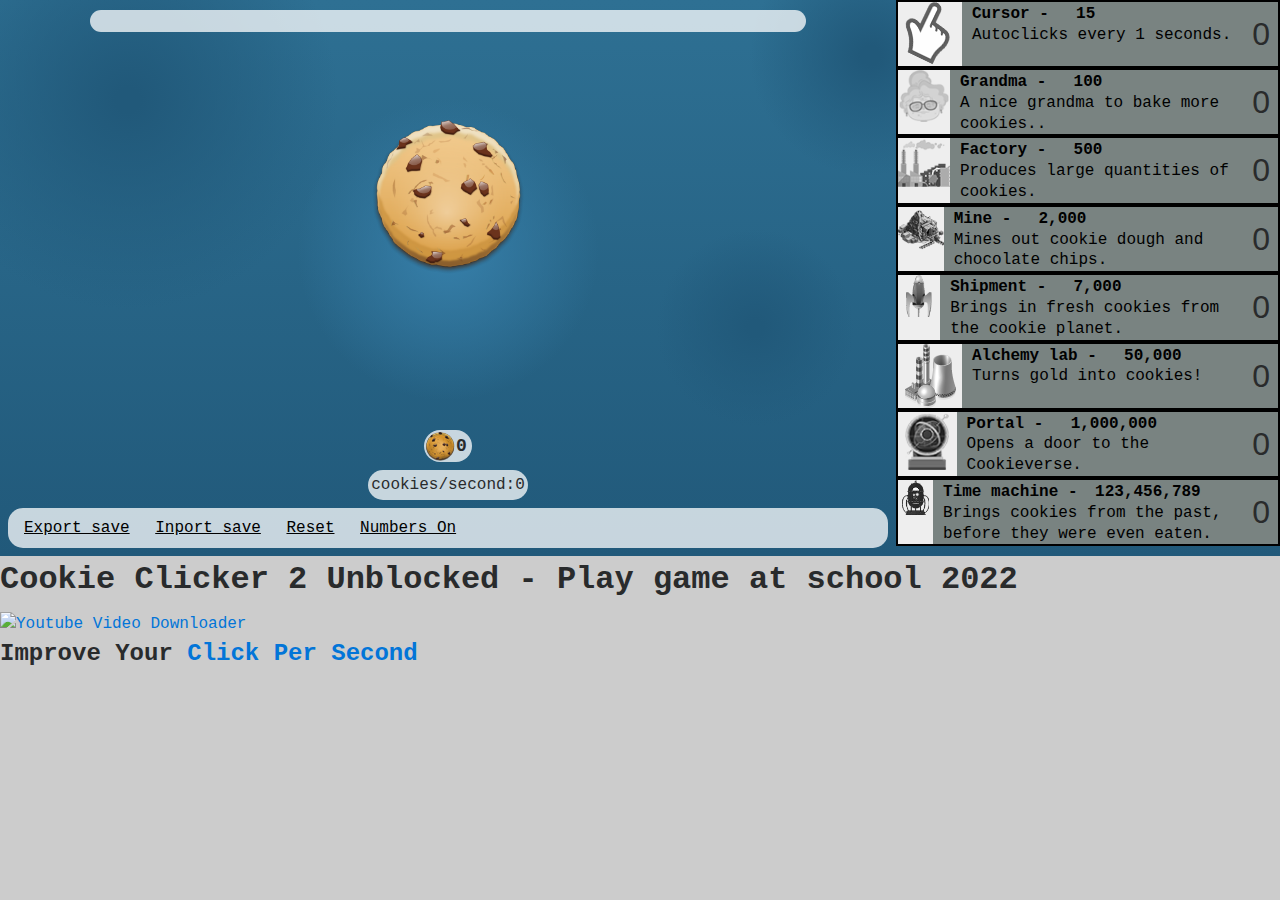
==== commit 6309be06: "Update index.html" ====
--- a/game/Cookie-Clicker2/index.html
+++ b/game/Cookie-Clicker2/index.html
@@ -15,8 +15,10 @@
 
 </head>
 <body>
+
 <div class="container-full cookie-game">
 <div class="container-play">
+
 <div class="comment">
 <p class="p_comments">
 </p>
@@ -68,7 +70,7 @@
 </div>
 </div>
 <div class="cookies-second">
-<p>cookies/second:<span class="cookies_second_up">0</span></p>
+<p>cookies/second:<span class="cookies_second_up">29.8</span></p>
 </div>
 <div class="optionts-cookies">
 <p class="export">Export save </p>
@@ -86,7 +88,7 @@
 <div class="buy-cursor-content item-content">
 <b>Cursor <span style="display: inline-block"><span class="">-</span> <moni></moni><span class="price-cursor"></span></span></b>
 <br>
-<span class="hide-mobile">Autoclicks every 5 seconds.</span>
+<span class="hide-mobile">Autoclicks every 1 seconds.</span>
 </div>
 <div class="buy-cursor-quantily item-quantily">
 88
@@ -185,6 +187,7 @@
 </div>
 </div>
 </div>
+              
 <style>
             .comment_section{
                 max-width: 900px;
@@ -200,6 +203,17 @@
                 }
             }
         </style>
+		
+		 <h1>Cookie Clicker 2 Unblocked - Play game at school 2022</h1>
+						<style>
+img {
+  max-width: 100%;
+  height: auto;
+}
+</style>
+<div class="container text-center py-5"><a target="_blank" href="https://20download.net" class="inline-block"><img src="../../YoutubeVideoDownloader.png" alt="Youtube Video Downloader"></a></div>
+                </div>
+				<h2>Improve Your <a href="https://clickpersecond.co/">Click Per Second</a></h2>
 <script src="rs/js/jquery-3.4.1.min.js"></script>
 <script src="rs/js/crypto-js.min.js"></script>
 <script>
@@ -209,4 +223,4 @@
 //            var _0xf95f=['\x70\x78\x3b\x20\x68\x65\x69\x67\x68\x74\x3a\x20\x34\x38\x70\x78\x3b\x22\x20\x73\x72\x63\x3d\x22\x72\x73\x2f\x69\x6d\x67\x2f\x6c\x61\x62\x2e\x70\x6e\x67\x22\x3e','\x70\x78\x3b\x22\x20\x73\x72\x63\x3d\x22\x72\x73\x2f\x69\x6d\x67\x2f\x70\x6f\x72\x74\x61\x6c\x2e\x70\x6e\x67\x22\x3e','\x70\x78\x3b\x22\x20\x73\x72\x63\x3d\x22\x72\x73\x2f\x69\x6d\x67\x2f\x74\x69\x6d\x65\x6d\x61\x63\x68\x69\x6e\x65\x2e\x70\x6e\x67\x22\x3e','\x72\x65\x61\x64\x79','\x63\x6c\x69\x63\x6b','\x2e\x63\x6f\x6f\x6b\x69\x65\x73\x2d\x70\x6f\x69\x6e\x74','\x2e\x63\x6f\x6f\x6b\x69\x65\x73\x2d\x70\x6f\x69\x6e\x74\x2c\x20\x2e\x63\x6f\x6f\x6b\x69\x65\x73\x2d\x62\x6f\x78\x2c\x20\x2e\x67\x72\x61\x6e\x64\x6d\x61\x2d\x63\x6f\x6f\x6b\x69\x65\x73\x2d\x70\x6f\x69\x6e\x74','\x63\x6f\x6f\x6b\x69\x65\x73\x2d\x69\x6d\x67\x2d\x61\x63\x74\x69\x76\x65','\x2e\x63\x6f\x6f\x6b\x69\x65\x73\x2d\x70\x6f\x69\x6e\x74\x2c\x20\x2e\x63\x6f\x6f\x6b\x69\x65\x73\x2d\x62\x6f\x78\x2c\x20\x2e\x67\x72\x61\x6e\x64\x6d\x61\x2d\x63\x6f\x6f\x6b\x69\x65\x73\x2d\x70\x6f\x69\x6e\x74\x20','\x6d\x6f\x75\x73\x65\x75\x70','\x2e\x62\x75\x79\x2d\x63\x75\x72\x73\x6f\x72','\x63\x65\x69\x6c','\x2e\x62\x75\x79\x2d\x67\x72\x61\x6e\x64\x6d\x61','\x2e\x62\x75\x79\x2d\x6d\x69\x6e\x65','\x2e\x62\x75\x79\x2d\x73\x68\x69\x70\x6d\x65\x6e\x74','\x2e\x62\x75\x79\x2d\x6c\x61\x62','\x2e\x62\x75\x79\x2d\x70\x6f\x72\x74\x61\x6c','\x2e\x62\x75\x79\x2d\x74\x69\x6d\x65\x6d\x61\x63\x68\x69\x6e\x65','\x2e\x72\x65\x73\x65\x74','\x68\x69\x64\x65','\x2e\x63\x6f\x6f\x6b\x69\x65\x73\x5f\x73\x65\x63\x6f\x6e\x64\x5f\x75\x70','\x2e\x6e\x75\x6d\x62\x65\x72\x73','\x4e\x75\x6d\x62\x65\x72\x73\x20\x4f\x6e','\x72\x73\x2f','\x67\x72\x61\x6e\x64\x6d\x61','\x66\x61\x63\x74\x6f\x72\x79','\x73\x68\x69\x70\x6d\x65\x6e\x74','\x6c\x61\x62','\x74\x69\x6d\x65\x6d\x61\x63\x68\x69\x6e\x65','\x59\x6f\x75\x20\x66\x65\x65\x6c\x20\x6c\x69\x6b\x65\x20\x6d\x61\x6b\x69\x6e\x67\x20\x63\x6f\x6f\x6b\x69\x65\x73\x2e\x20\x3c\x62\x72\x3e\x20\x42\x69\x75\x74\x20\x6e\x6f\x62\x6f\x64\x79\x20\x77\x61\x6e\x74\x73\x20\x74\x6f\x20\x65\x61\x74\x20\x79\x6f\x75\x72\x20\x63\x6f\x6f\x6b\x69\x65\x73\x2e','\x59\x6f\x75\x72\x20\x63\x6f\x6f\x6b\x69\x65\x73\x20\x61\x72\x65\x20\x70\x6f\x70\x75\x6c\x61\x72\x20\x77\x69\x74\x68\x20\x79\x6f\x75\x72\x20\x64\x6f\x67\x2e','\x59\x6f\x75\x72\x20\x63\x6f\x6f\x6b\x69\x65\x73\x20\x61\x72\x65\x20\x70\x6f\x70\x75\x6c\x61\x72\x20\x77\x69\x74\x68\x20\x79\x6f\x75\x72\x20\x66\x61\x6d\x69\x6c\x79\x2e','\x59\x6f\x75\x72\x20\x63\x6f\x6f\x6b\x69\x65\x73\x20\x61\x72\x65\x20\x70\x6f\x70\x75\x6c\x61\x72\x20\x77\x69\x74\x68\x20\x79\x6f\x75\x72\x20\x6e\x65\x69\x67\x68\x62\x6f\x72\x68\x6f\x6f\x64\x2e','\x59\x6f\x75\x72\x20\x63\x6f\x6f\x6b\x69\x65\x73\x20\x61\x72\x65\x20\x72\x65\x6e\x6f\x77\x6e\x65\x64\x20\x69\x6e\x20\x74\x68\x65\x20\x77\x68\x6f\x6c\x65\x20\x74\x6f\x77\x6e\x21','\x59\x6f\x75\x72\x20\x63\x6f\x6f\x6b\x69\x65\x73\x20\x62\x72\x69\x6e\x67\x20\x61\x6c\x6c\x20\x74\x68\x65\x20\x62\x6f\x79\x73\x20\x74\x6f\x20\x74\x68\x65\x20\x79\x61\x72\x64\x2e','\x50\x65\x6f\x70\x6c\x65\x20\x63\x6f\x6d\x65\x20\x66\x72\x6f\x6d\x20\x76\x65\x72\x79\x20\x66\x61\x72\x20\x61\x77\x61\x79\x20\x74\x6f\x20\x67\x65\x74\x20\x61\x20\x74\x61\x73\x74\x65\x20\x6f\x66\x20\x79\x6f\x75\x72\x20\x63\x6f\x6f\x6b\x69\x65\x73\x2e','\x4b\x69\x6e\x67\x73\x20\x61\x6e\x64\x20\x71\x75\x65\x65\x6e\x73\x20\x66\x72\x6f\x6d\x20\x61\x6c\x6c\x20\x6f\x76\x65\x72\x20\x74\x68\x65\x20\x77\x6f\x72\x6c\x64\x20\x61\x72\x65\x20\x65\x6e\x6a\x6f\x79\x69\x6e\x67\x20\x79\x6f\x75\x72\x20\x63\x6f\x6f\x6b\x69\x65\x73\x2e','\x59\x6f\x75\x72\x20\x63\x6f\x6f\x6b\x69\x65\x73\x20\x68\x61\x76\x65\x20\x62\x65\x65\x6e\x20\x6e\x61\x6d\x65\x64\x20\x61\x20\x70\x61\x72\x74\x20\x6f\x66\x20\x74\x68\x65\x20\x77\x6f\x72\x6c\x64\x20\x77\x6f\x6e\x64\x65\x72\x73\x2e','\x59\x6f\x75\x72\x20\x63\x6f\x6f\x6b\x69\x65\x73\x20\x68\x61\x76\x65\x20\x70\x6c\x61\x63\x65\x64\x20\x75\x6e\x64\x65\x72\x20\x67\x6f\x76\x65\x72\x6e\x6d\x65\x6e\x74\x20\x73\x75\x72\x76\x65\x69\x6c\x6c\x61\x6e\x63\x65\x2e','\x54\x68\x65\x20\x77\x68\x6f\x6c\x65\x20\x70\x6c\x61\x6e\x65\x74\x20\x69\x73\x20\x65\x6e\x6a\x6f\x79\x69\x6e\x67\x20\x79\x6f\x75\x72\x20\x63\x6f\x6f\x6b\x69\x65\x73\x21','\x43\x72\x65\x61\x74\x75\x72\x65\x73\x20\x66\x72\x6f\x6d\x20\x6e\x65\x69\x67\x68\x62\x6f\x72\x69\x6e\x67\x20\x70\x6c\x61\x6e\x65\x74\x73\x20\x77\x69\x73\x68\x20\x74\x6f\x20\x74\x72\x79\x20\x79\x6f\x75\x72\x20\x63\x6f\x6f\x6b\x69\x65\x73\x21','\x45\x6c\x64\x65\x72\x20\x67\x6f\x64\x73\x20\x66\x72\x6f\x6d\x20\x74\x68\x65\x20\x77\x68\x6f\x6c\x65\x20\x63\x6f\x73\x6d\x6f\x73\x20\x68\x61\x76\x65\x20\x61\x77\x6f\x6b\x65\x6e\x20\x74\x6f\x20\x74\x61\x73\x74\x65\x20\x79\x6f\x75\x72\x20\x63\x6f\x6f\x6b\x69\x65\x73','\x59\x6f\x75\x72\x20\x63\x6f\x6f\x6b\x69\x65\x73\x20\x68\x61\x76\x65\x20\x61\x63\x68\x69\x65\x76\x65\x64\x20\x73\x65\x6e\x74\x69\x65\x6e\x63\x65\x2e','\x41\x20\x6c\x6f\x63\x61\x6c\x20\x6e\x65\x77\x20\x73\x74\x61\x74\x69\x6f\x6e\x20\x72\x75\x73\x20\x61\x20\x31\x30\x2d\x6d\x69\x6e\x75\x74\x65\x20\x73\x65\x67\x6d\x65\x6e\x74\x20\x61\x62\x6f\x75\x74\x20\x79\x6f\x75\x72\x20\x63\x6f\x6f\x6b\x69\x65\x73\x2e\x20\x53\x75\x63\x63\x65\x73\x73\x21\x20\x3c\x62\x72\x3e\x20\x3c\x73\x6d\x61\x6c\x6c\x3e\x28\x79\x6f\x75\x20\x77\x69\x6e\x20\x61\x20\x63\x6f\x6f\x6b\x69\x65\x29\x2e\x20\x3c\x2f\x73\x6d\x61\x6c\x6c\x3e','\x74\x6f\x53\x74\x72\x69\x6e\x67','\x72\x65\x70\x6c\x61\x63\x65','\x68\x65\x69\x67\x68\x74','\x2e\x67\x72\x61\x6e\x64\x6d\x61\x2d\x63\x6f\x6f\x6b\x69\x65\x73','\x2e\x66\x61\x63\x74\x6f\x72\x79\x2d\x63\x6f\x6f\x6b\x69\x65\x73','\x2e\x70\x6f\x72\x74\x61\x6c\x2d\x63\x6f\x6f\x6b\x69\x65\x73','\x2e\x74\x69\x6d\x65\x2d\x6d\x61\x63\x68\x69\x6e\x65\x2d\x63\x6f\x6f\x6b\x69\x65\x73','\x2e\x73\x68\x69\x70\x6d\x65\x6e\x74\x2d\x62\x6f\x78','\x2e\x70\x6f\x72\x74\x61\x6c\x2d\x62\x6f\x78','\x2e\x6d\x69\x6e\x65\x2d\x62\x6f\x78','\x2e\x74\x69\x6d\x65\x2d\x6d\x61\x63\x68\x69\x6e\x65\x2d\x62\x6f\x78','\x65\x61\x63\x68','\x2e\x70\x72\x69\x63\x65\x2d','\x74\x65\x78\x74','\x2e\x62\x75\x79\x2d','\x2d\x71\x75\x61\x6e\x74\x69\x6c\x79','\x61\x64\x64\x43\x6c\x61\x73\x73','\x65\x6e\x2d\x62\x75\x79','\x72\x65\x6d\x6f\x76\x65\x43\x6c\x61\x73\x73','\x62\x61\x6e\x2d\x62\x75\x79','\x74\x69\x74\x6c\x65','\x20\x63\x6f\x6f\x6b\x69\x65\x73\x20\x2d\x20\x43\x6f\x6f\x6b\x69\x65\x20\x43\x6c\x69\x63\x6b\x65\x72','\x2e\x70\x5f\x63\x6f\x6d\x6d\x65\x6e\x74\x73','\x68\x74\x6d\x6c','\x2e\x63\x75\x72\x73\x6f\x72\x2d\x69\x6d\x67','\x68\x61\x73\x43\x6c\x61\x73\x73','\x63\x75\x72\x73\x6f\x72\x2d\x69\x6d\x67\x2d\x64\x6f\x77\x6e','\x72\x61\x6e\x64\x6f\x6d','\x2e\x63\x6f\x6f\x6b\x69\x65\x73\x2d\x69\x6d\x67','\x62\x65\x66\x6f\x72\x65','\x3c\x70\x20\x63\x6c\x61\x73\x73\x3d\x22\x63\x6f\x6f\x6b\x69\x65\x73\x2d\x70\x6f\x69\x6e\x74\x22\x20\x73\x74\x79\x6c\x65\x3d\x22\x6c\x65\x66\x74\x3a','\x25\x22\x3e\x2b\x31\x3c\x2f\x70\x3e','\x72\x65\x6d\x6f\x76\x65','\x2e\x74\x65\x78\x74\x2d\x70\x6f\x69\x6e\x74\x2d\x62\x6f\x78','\x66\x6c\x6f\x6f\x72','\x3c\x70\x20\x63\x6c\x61\x73\x73\x3d\x22\x67\x72\x61\x6e\x64\x6d\x61\x2d\x63\x6f\x6f\x6b\x69\x65\x73\x2d\x70\x6f\x69\x6e\x74\x22\x20\x73\x74\x79\x6c\x65\x3d\x22\x6c\x65\x66\x74\x3a','\x25\x22\x3e\x2b\x31\x30\x3c\x2f\x70\x3e','\x2e\x67\x72\x61\x6e\x64\x6d\x61\x2d\x63\x6f\x6f\x6b\x69\x65\x73\x2d\x70\x6f\x69\x6e\x74','\x2e\x66\x61\x63\x74\x6f\x72\x79\x2d\x62\x6f\x78','\x3c\x70\x20\x63\x6c\x61\x73\x73\x3d\x22\x66\x61\x63\x74\x6f\x72\x79\x2d\x63\x6f\x6f\x6b\x69\x65\x73\x2d\x70\x6f\x69\x6e\x74\x22\x20\x73\x74\x79\x6c\x65\x3d\x22\x6c\x65\x66\x74\x3a','\x25\x22\x3e\x2b\x32\x30\x3c\x2f\x70\x3e','\x2e\x66\x61\x63\x74\x6f\x72\x79\x2d\x63\x6f\x6f\x6b\x69\x65\x73\x2d\x70\x6f\x69\x6e\x74','\x25\x22\x3e\x2b\x35\x30\x3c\x2f\x70\x3e','\x2e\x6d\x69\x6e\x65\x2d\x63\x6f\x6f\x6b\x69\x65\x73\x2d\x70\x6f\x69\x6e\x74','\x3c\x70\x20\x63\x6c\x61\x73\x73\x3d\x22\x73\x68\x69\x70\x6d\x65\x6e\x74\x2d\x63\x6f\x6f\x6b\x69\x65\x73\x2d\x70\x6f\x69\x6e\x74\x22\x20\x73\x74\x79\x6c\x65\x3d\x22\x6c\x65\x66\x74\x3a','\x25\x22\x3e\x2b\x31\x30\x30\x3c\x2f\x70\x3e','\x2e\x73\x68\x69\x70\x6d\x65\x6e\x74\x2d\x63\x6f\x6f\x6b\x69\x65\x73\x2d\x70\x6f\x69\x6e\x74','\x2e\x61\x6c\x63\x68\x65\x6d\x79\x2d\x6c\x61\x62\x2d\x62\x6f\x78','\x3c\x70\x20\x63\x6c\x61\x73\x73\x3d\x22\x61\x6c\x63\x68\x65\x6d\x79\x2d\x6c\x61\x62\x2d\x63\x6f\x6f\x6b\x69\x65\x73\x2d\x70\x6f\x69\x6e\x74\x22\x20\x73\x74\x79\x6c\x65\x3d\x22\x6c\x65\x66\x74\x3a','\x25\x22\x3e\x2b\x35\x30\x30\x3c\x2f\x70\x3e','\x2e\x61\x6c\x63\x68\x65\x6d\x79\x2d\x6c\x61\x62\x2d\x63\x6f\x6f\x6b\x69\x65\x73\x2d\x70\x6f\x69\x6e\x74','\x25\x22\x3e\x2b\x36\x36\x36\x36\x3c\x2f\x70\x3e','\x2e\x70\x6f\x72\x74\x61\x6c\x2d\x63\x6f\x6f\x6b\x69\x65\x73\x2d\x70\x6f\x69\x6e\x74','\x3c\x70\x20\x63\x6c\x61\x73\x73\x3d\x22\x74\x69\x6d\x65\x2d\x6d\x61\x63\x68\x69\x6e\x65\x2d\x63\x6f\x6f\x6b\x69\x65\x73\x2d\x70\x6f\x69\x6e\x74\x22\x20\x73\x74\x79\x6c\x65\x3d\x22\x6c\x65\x66\x74\x3a','\x25\x22\x3e\x2b\x31\x32\x33\x34\x35\x36\x3c\x2f\x70\x3e','\x2e\x74\x69\x6d\x65\x2d\x6d\x61\x63\x68\x69\x6e\x65\x2d\x63\x6f\x6f\x6b\x69\x65\x73\x2d\x70\x6f\x69\x6e\x74','\x73\x65\x74\x54\x69\x6d\x65','\x65\x78\x70\x69\x72\x65\x73\x3d','\x74\x6f\x47\x4d\x54\x53\x74\x72\x69\x6e\x67','\x63\x6f\x6f\x6b\x69\x65','\x3b\x70\x61\x74\x68\x3d\x2f','\x73\x70\x6c\x69\x74','\x6c\x65\x6e\x67\x74\x68','\x63\x68\x61\x72\x41\x74','\x73\x75\x62\x73\x74\x72\x69\x6e\x67','\x69\x6e\x64\x65\x78\x4f\x66','\x54\x68\x75\x2c\x20\x30\x31\x20\x4a\x61\x6e\x20\x31\x39\x37\x30\x20\x30\x30\x3a\x30\x30\x3a\x30\x30\x20\x55\x54\x43','\x71\x75\x61\x6e\x74\x69\x6c\x79','\x70\x72\x69\x63\x65','\x70\x6f\x69\x6e\x74\x5f\x63\x6f\x6f\x6b\x69\x65\x73','\x73\x68\x6f\x77','\x3c\x69\x6d\x67\x20\x73\x74\x79\x6c\x65\x3d\x22\x6d\x61\x72\x67\x69\x6e\x2d\x74\x6f\x70\x3a','\x70\x78\x3b\x22\x20\x73\x72\x63\x3d\x22\x72\x73\x2f\x69\x6d\x67\x2f\x67\x72\x61\x6e\x64\x6d\x61\x2e\x70\x6e\x67\x22\x3e','\x2e\x67\x72\x61\x6e\x64\x6d\x61\x2d\x62\x6f\x78','\x70\x78\x3b\x22\x20\x73\x72\x63\x3d\x22\x72\x73\x2f\x69\x6d\x67\x2f\x66\x61\x63\x74\x6f\x72\x79\x2e\x70\x6e\x67\x22\x3e','\x61\x70\x70\x65\x6e\x64','\x70\x78\x3b\x20\x68\x65\x69\x67\x68\x74\x3a\x20\x34\x38\x70\x78\x3b\x22\x20\x73\x72\x63\x3d\x22\x72\x73\x2f\x69\x6d\x67\x2f\x6d\x69\x6e\x65\x2e\x70\x6e\x67\x22\x3e','\x70\x78\x3b\x22\x20\x73\x72\x63\x3d\x22\x72\x73\x2f\x69\x6d\x67\x2f\x73\x68\x69\x70\x6d\x65\x6e\x74\x2e\x70\x6e\x67\x22\x3e'];(function(_0x3b3521,_0x31b1db){var _0x3818ad=function(_0x36a908){while(--_0x36a908){_0x3b3521['\x70\x75\x73\x68'](_0x3b3521['\x73\x68\x69\x66\x74']());}};_0x3818ad(++_0x31b1db);}(_0xf95f,0x91));var _0xff95=function(_0x5a5b61,_0x35e16d){_0x5a5b61=_0x5a5b61-0x0;var _0xde9c21=_0xf95f[_0x5a5b61];return _0xde9c21;};let DIR_THEME=_0xff95('0x0');let time_auto_click=0x0,time_auto_grandma=0x0,time_auto_factory=0x0,time_auto_mine=0x0,time_auto_shipment=0x0,time_auto_lab=0x0,time_auto_portal=0x0,time_auto_timemachine=0x0;let time_auto_cookies_second=0x64;let valsetTimeout=[];let point_cookies=0x0;let quantily=[0x0,0x0,0x0,0x0,0x0,0x0,0x0,0x0];let price=[0xf,0x64,0x1f4,0x7d0,0x1b58,0xc350,0xf4240,0x75bcd15];let item_buy=['\x63\x75\x72\x73\x6f\x72',_0xff95('0x1'),_0xff95('0x2'),'\x6d\x69\x6e\x65',_0xff95('0x3'),_0xff95('0x4'),'\x70\x6f\x72\x74\x61\x6c',_0xff95('0x5')];let append_grandma='',append_factory='',append_mine='',append_shipment='',append_lab='',append_portal='',append_timemachine='';let numbers=!![];let index__comment=[0x0,0x5,0x19,0x32,0x64,0x3e8,0x7d0,0x1388,0x2710,0x3a98,0x7530,0xea60,0x186a0,0x249f0,0x3d090,0x61a80,0xf4240];let content_comment=[];content_comment[0x0]=_0xff95('0x6');content_comment[0x1]=_0xff95('0x7');content_comment[0x2]=_0xff95('0x8');content_comment[0x3]=_0xff95('0x9');content_comment[0x4]=_0xff95('0xa');content_comment[0x5]='\x59\x6f\x75\x72\x20\x63\x6f\x6f\x6b\x69\x65\x73\x20\x61\x72\x65\x20\x77\x6f\x72\x74\x68\x20\x61\x20\x6c\x6f\x74\x20\x6f\x66\x20\x6d\x6f\x6e\x65\x79\x2e';content_comment[0x6]=_0xff95('0xb');content_comment[0x7]=_0xff95('0xc');content_comment[0x8]=_0xff95('0xd');content_comment[0x9]=_0xff95('0xe');content_comment[0xa]=_0xff95('0xf');content_comment[0xb]=_0xff95('0x10');content_comment[0xc]=_0xff95('0x11');content_comment[0xd]=_0xff95('0x12');content_comment[0xe]=_0xff95('0x13');content_comment[0xf]='\x54\x68\x65\x20\x75\x6e\x76\x69\x76\x65\x72\x73\x65\x20\x68\x61\x73\x20\x6e\x6f\x77\x20\x74\x75\x72\x6e\x65\x64\x20\x69\x6e\x74\x6f\x20\x63\x6f\x6f\x6b\x69\x65\x73\x20\x64\x6f\x75\x67\x68\x2c\x20\x74\x6f\x20\x74\x68\x65\x20\x6d\x6f\x6c\x65\x63\x75\x6c\x61\x72\x20\x6c\x65\x76\x65\x6c\x2e';content_comment[0x10]=_0xff95('0x14');function format_number(_0x5d9f09){return isNaN(_0x5d9f09)?'':_0x5d9f09[_0xff95('0x15')]()[_0xff95('0x16')](/\B(?=(\d{3})+(?!\d))/g,'\x2c');}function split_cells(){let _0x45e172=$('\x2e\x63\x6f\x6c\x2d\x63\x65\x6e\x74\x65\x72')[_0xff95('0x17')]()/0x3;let _0x262dd2,_0x52af22,_0x4e6dd8,_0x27a95e,_0x3dac71,_0x3aee2d,_0xc79142;_0x3dac71=_0x3aee2d=_0x262dd2=_0x52af22=_0x4e6dd8=_0x27a95e=_0xc79142=Math['\x72\x6f\x75\x6e\x64'](_0x45e172/(0x30+0x1e))*(0x30+0x1e);$(_0xff95('0x18'))[_0xff95('0x17')](_0x45e172);$(_0xff95('0x19'))[_0xff95('0x17')](_0x45e172);$('\x2e\x73\x68\x69\x70\x6d\x65\x6e\x74\x2d\x63\x6f\x6f\x6b\x69\x65\x73')['\x68\x65\x69\x67\x68\x74'](_0x45e172);$(_0xff95('0x1a'))[_0xff95('0x17')](_0x45e172);$('\x2e\x6d\x69\x6e\x65\x2d\x63\x6f\x6f\x6b\x69\x65\x73')[_0xff95('0x17')](_0x45e172);$('\x2e\x61\x6c\x63\x68\x65\x6d\x79\x2d\x6c\x61\x62\x2d\x63\x6f\x6f\x6b\x69\x65\x73')[_0xff95('0x17')](_0x45e172);$(_0xff95('0x1b'))[_0xff95('0x17')](_0x45e172);$('\x2e\x67\x72\x61\x6e\x64\x6d\x61\x2d\x62\x6f\x78')[_0xff95('0x17')](_0x262dd2);$('\x2e\x66\x61\x63\x74\x6f\x72\x79\x2d\x62\x6f\x78')[_0xff95('0x17')](_0x52af22);$(_0xff95('0x1c'))[_0xff95('0x17')](_0x4e6dd8);$(_0xff95('0x1d'))['\x68\x65\x69\x67\x68\x74'](_0x27a95e);$(_0xff95('0x1e'))[_0xff95('0x17')](_0x3dac71);$('\x2e\x61\x6c\x63\x68\x65\x6d\x79\x2d\x6c\x61\x62\x2d\x62\x6f\x78')[_0xff95('0x17')](_0x3aee2d);$(_0xff95('0x1f'))[_0xff95('0x17')](_0xc79142);setTimeout(function(){split_cells();},0x3e8);}function update_price_quantily(){$[_0xff95('0x20')](item_buy,function(_0x309e31,_0x1916a6){$(_0xff95('0x21')+_0x1916a6)[_0xff95('0x22')]('\x20\x20'+format_number(price[_0x309e31]));$(_0xff95('0x23')+_0x1916a6+_0xff95('0x24'))[_0xff95('0x22')]('\x20\x20'+format_number(quantily[_0x309e31]));if(point_cookies>=price[_0x309e31]){$(_0xff95('0x23')+_0x1916a6)[_0xff95('0x25')](_0xff95('0x26'));$('\x2e\x62\x75\x79\x2d'+_0x1916a6)[_0xff95('0x27')](_0xff95('0x28'));}else{$(_0xff95('0x23')+_0x1916a6)['\x61\x64\x64\x43\x6c\x61\x73\x73'](_0xff95('0x28'));$('\x2e\x62\x75\x79\x2d'+_0x1916a6)[_0xff95('0x27')](_0xff95('0x26'));}});setallCookie();}function cookies_second(){let _0x387789=0x0;_0x387789=quantily[0x0]+quantily[0x1]*0xa+quantily[0x2]*0x14+quantily[0x3]*0x32+quantily[0x4]*0x64+quantily[0x5]*0x1f4+quantily[0x6]*0x1a0a+quantily[0x7]*0x1e240;_0x387789=_0x387789/0x5;$('\x2e\x63\x6f\x6f\x6b\x69\x65\x73\x5f\x73\x65\x63\x6f\x6e\x64\x5f\x75\x70')[_0xff95('0x22')](format_number(_0x387789));valsetTimeout[0x64]=setTimeout(function(){cookies_second();},time_auto_cookies_second);document[_0xff95('0x29')]=format_number(point_cookies)+_0xff95('0x2a');let _0x3a5014='';$['\x65\x61\x63\x68'](index__comment,function(_0x48677d,_0x1f1e5a){if(point_cookies>_0x1f1e5a){_0x3a5014=content_comment[_0x48677d];}$(_0xff95('0x2b'))[_0xff95('0x2c')](_0x3a5014);});}function click_auto(){valsetTimeout[0x0]=setTimeout(function(){$('\x2e\x63\x75\x72\x73\x6f\x72\x2d\x69\x6d\x67')['\x74\x6f\x67\x67\x6c\x65\x43\x6c\x61\x73\x73']('\x63\x75\x72\x73\x6f\x72\x2d\x69\x6d\x67\x2d\x64\x6f\x77\x6e');clearTimeout(valsetTimeout[0x0]);click_auto();if($(_0xff95('0x2d'))[_0xff95('0x2e')](_0xff95('0x2f'))){cookies_point();}},time_auto_click);}function grandma_auto(){valsetTimeout[0x1]=setTimeout(function(){clearTimeout(valsetTimeout[0x1]);grandma_auto();grandma_cookies_point();},time_auto_grandma);}function factory_auto(){valsetTimeout[0x2]=setTimeout(function(){clearTimeout(valsetTimeout[0x2]);factory_auto();factory_cookies_point();},time_auto_factory);}function mine_auto(){valsetTimeout[0x3]=setTimeout(function(){clearTimeout(valsetTimeout[0x3]);mine_auto();mine_cookies_point();},time_auto_mine);}function shipment_auto(){valsetTimeout[0x4]=setTimeout(function(){clearTimeout(valsetTimeout[0x4]);shipment_auto();shipment_cookies_point();},time_auto_shipment);}function lab_auto(){valsetTimeout[0x5]=setTimeout(function(){clearTimeout(valsetTimeout[0x5]);lab_auto();lab_cookies_point();},time_auto_lab);}function portal_auto(){valsetTimeout[0x6]=setTimeout(function(){clearTimeout(valsetTimeout[0x6]);portal_auto();portal_cookies_point();},time_auto_portal);}function timemachine_auto(){valsetTimeout[0x7]=setTimeout(function(){clearTimeout(valsetTimeout[0x7]);timemachine_auto();timemachine_cookies_point();},time_auto_timemachine);}function cookies_point(){point_cookies++;$('\x2e\x74\x65\x78\x74\x2d\x70\x6f\x69\x6e\x74\x2d\x62\x6f\x78')[_0xff95('0x22')](format_number(point_cookies));if(numbers){let _0xc2f2dc=Math['\x66\x6c\x6f\x6f\x72'](Math[_0xff95('0x30')]()*0x45+0xa);$(_0xff95('0x31'))[_0xff95('0x32')](_0xff95('0x33')+_0xc2f2dc+_0xff95('0x34'));$('\x2e\x63\x6f\x6f\x6b\x69\x65\x73\x2d\x70\x6f\x69\x6e\x74')[_0xff95('0x20')](function(){let _0x107008=$(this);setTimeout(function(){_0x107008[_0xff95('0x35')]();},0x7d0);});}update_price_quantily();}function grandma_cookies_point(){point_cookies=point_cookies+0xa;$(_0xff95('0x36'))[_0xff95('0x22')](format_number(point_cookies));if(numbers){let _0x106e42=Math[_0xff95('0x37')](Math['\x72\x61\x6e\x64\x6f\x6d']()*0x45+0xa);$('\x2e\x67\x72\x61\x6e\x64\x6d\x61\x2d\x62\x6f\x78')[_0xff95('0x32')](_0xff95('0x38')+_0x106e42+_0xff95('0x39'));$(_0xff95('0x3a'))[_0xff95('0x20')](function(){let _0x255a04=$(this);setTimeout(function(){_0x255a04[_0xff95('0x35')]();},0x7d0);});}update_price_quantily();}function factory_cookies_point(){point_cookies=point_cookies+0x14;$('\x2e\x74\x65\x78\x74\x2d\x70\x6f\x69\x6e\x74\x2d\x62\x6f\x78')[_0xff95('0x22')](format_number(point_cookies));if(numbers){let _0x1c86c0=Math[_0xff95('0x37')](Math[_0xff95('0x30')]()*0x14+0x3);$(_0xff95('0x3b'))[_0xff95('0x32')](_0xff95('0x3c')+_0x1c86c0+_0xff95('0x3d'));$(_0xff95('0x3e'))[_0xff95('0x20')](function(){let _0x469101=$(this);setTimeout(function(){_0x469101[_0xff95('0x35')]();},0x7d0);});}update_price_quantily();}function mine_cookies_point(){point_cookies=point_cookies+0x32;$(_0xff95('0x36'))[_0xff95('0x22')](format_number(point_cookies));if(numbers){let _0x2a3de8=Math['\x66\x6c\x6f\x6f\x72'](Math[_0xff95('0x30')]()*0x14+0x46);$('\x2e\x6d\x69\x6e\x65\x2d\x62\x6f\x78')[_0xff95('0x32')]('\x3c\x70\x20\x63\x6c\x61\x73\x73\x3d\x22\x6d\x69\x6e\x65\x2d\x63\x6f\x6f\x6b\x69\x65\x73\x2d\x70\x6f\x69\x6e\x74\x22\x20\x73\x74\x79\x6c\x65\x3d\x22\x6c\x65\x66\x74\x3a'+_0x2a3de8+_0xff95('0x3f'));$(_0xff95('0x40'))[_0xff95('0x20')](function(){let _0x1482c4=$(this);setTimeout(function(){_0x1482c4['\x72\x65\x6d\x6f\x76\x65']();},0x7d0);});}update_price_quantily();}function shipment_cookies_point(){point_cookies=point_cookies+0x64;$(_0xff95('0x36'))[_0xff95('0x22')](format_number(point_cookies));if(numbers){let _0x4f8a49=Math[_0xff95('0x37')](Math[_0xff95('0x30')]()*0x14+0x3);$(_0xff95('0x1c'))[_0xff95('0x32')](_0xff95('0x41')+_0x4f8a49+_0xff95('0x42'));$(_0xff95('0x43'))[_0xff95('0x20')](function(){let _0x3434c6=$(this);setTimeout(function(){_0x3434c6[_0xff95('0x35')]();},0x7d0);});}update_price_quantily();}function lab_cookies_point(){point_cookies=point_cookies+0x1f4;$('\x2e\x74\x65\x78\x74\x2d\x70\x6f\x69\x6e\x74\x2d\x62\x6f\x78')[_0xff95('0x22')](format_number(point_cookies));if(numbers){let _0x203ef0=Math[_0xff95('0x37')](Math[_0xff95('0x30')]()*0x14+0x46);$(_0xff95('0x44'))[_0xff95('0x32')](_0xff95('0x45')+_0x203ef0+_0xff95('0x46'));$(_0xff95('0x47'))[_0xff95('0x20')](function(){let _0x3ccb5e=$(this);setTimeout(function(){_0x3ccb5e[_0xff95('0x35')]();},0x7d0);});}update_price_quantily();}function portal_cookies_point(){point_cookies=point_cookies+0x1a0a;$(_0xff95('0x36'))[_0xff95('0x22')](format_number(point_cookies));if(numbers){let _0x44c771=Math[_0xff95('0x37')](Math[_0xff95('0x30')]()*0x14+0x3);$(_0xff95('0x1d'))['\x62\x65\x66\x6f\x72\x65']('\x3c\x70\x20\x63\x6c\x61\x73\x73\x3d\x22\x70\x6f\x72\x74\x61\x6c\x2d\x63\x6f\x6f\x6b\x69\x65\x73\x2d\x70\x6f\x69\x6e\x74\x22\x20\x73\x74\x79\x6c\x65\x3d\x22\x6c\x65\x66\x74\x3a'+_0x44c771+_0xff95('0x48'));$(_0xff95('0x49'))[_0xff95('0x20')](function(){let _0x4d5b40=$(this);setTimeout(function(){_0x4d5b40[_0xff95('0x35')]();},0x7d0);});}update_price_quantily();}function timemachine_cookies_point(){point_cookies=point_cookies+0x1e240;$(_0xff95('0x36'))[_0xff95('0x22')](format_number(point_cookies));if(numbers){let _0x3eccf3=Math[_0xff95('0x37')](Math[_0xff95('0x30')]()*0x14+0x46);$(_0xff95('0x1f'))[_0xff95('0x32')](_0xff95('0x4a')+_0x3eccf3+_0xff95('0x4b'));$(_0xff95('0x4c'))[_0xff95('0x20')](function(){let _0x533ac6=$(this);setTimeout(function(){_0x533ac6[_0xff95('0x35')]();},0x7d0);});}update_price_quantily();}function setCookie(_0x4469bc,_0x4bf85d,_0x4d0188){var _0x11ef02=new Date();_0x11ef02[_0xff95('0x4d')](_0x11ef02['\x67\x65\x74\x54\x69\x6d\x65']()+_0x4d0188*0x18*0x3c*0x3c*0x3e8);var _0x39fb62=_0xff95('0x4e')+_0x11ef02[_0xff95('0x4f')]();document[_0xff95('0x50')]=_0x4469bc+'\x3d'+_0x4bf85d+'\x3b'+_0x39fb62+_0xff95('0x51');}function getCookie(_0x537839){let _0x107401=_0x537839+'\x3d';let _0x1a16cf=decodeURIComponent(document[_0xff95('0x50')]);let _0x4d19c7=_0x1a16cf[_0xff95('0x52')]('\x3b');for(var _0x5f4ffb=0x0;_0x5f4ffb<_0x4d19c7[_0xff95('0x53')];_0x5f4ffb++){var _0x526768=_0x4d19c7[_0x5f4ffb];while(_0x526768[_0xff95('0x54')](0x0)=='\x20'){_0x526768=_0x526768[_0xff95('0x55')](0x1);}if(_0x526768[_0xff95('0x56')](_0x107401)==0x0){return _0x526768[_0xff95('0x55')](_0x107401[_0xff95('0x53')],_0x526768[_0xff95('0x53')]);}}return'';}function delCookie(_0x507bcc){let _0x3aae63='';let _0x205298=_0xff95('0x4e')+_0xff95('0x57');document[_0xff95('0x50')]=_0x507bcc+'\x3d'+_0x3aae63+'\x3b'+_0x205298+'\x3b\x70\x61\x74\x68\x3d\x2f';}function setallCookie(){setCookie('\x70\x72\x69\x63\x65',price,0x1e);setCookie(_0xff95('0x58'),quantily,0x1e);setCookie('\x70\x6f\x69\x6e\x74\x5f\x63\x6f\x6f\x6b\x69\x65\x73',point_cookies,0x1e);}function checkCookie(){let _0xa521f0=0x0;price=getCookie(_0xff95('0x59'))[_0xff95('0x52')]('\x2c');$[_0xff95('0x20')](price,function(_0x26cf13,_0x487028){price[_0x26cf13]=Number(_0x487028);});quantily=getCookie(_0xff95('0x58'))[_0xff95('0x52')]('\x2c');$[_0xff95('0x20')](quantily,function(_0x55684b,_0x27071e){quantily[_0x55684b]=Number(_0x27071e);});point_cookies=getCookie(_0xff95('0x5a'));if(quantily[0x0]>0x0){time_auto_click=0x1388/quantily[0x0]/0x2;$(_0xff95('0x2d'))[_0xff95('0x5b')]();click_auto();}if(quantily[0x1]>0x0){time_auto_grandma=0x1388/quantily[0x1];append_grandma='';for(_0xa521f0=0x0;_0xa521f0<quantily[0x1];_0xa521f0++){let _0x405e69=Math['\x66\x6c\x6f\x6f\x72'](Math[_0xff95('0x30')]()*0x23);append_grandma=_0xff95('0x5c')+_0x405e69+_0xff95('0x5d');$(_0xff95('0x5e'))['\x61\x70\x70\x65\x6e\x64'](append_grandma);}grandma_auto();}if(quantily[0x2]>0x0){time_auto_factory=0x1388/quantily[0x2];append_factory='';for(_0xa521f0=0x0;_0xa521f0<quantily[0x2];_0xa521f0++){let _0x214540=Math[_0xff95('0x37')](Math[_0xff95('0x30')]()*0x23);append_factory=_0xff95('0x5c')+_0x214540+_0xff95('0x5f');$('\x2e\x66\x61\x63\x74\x6f\x72\x79\x2d\x62\x6f\x78')[_0xff95('0x60')](append_factory);}factory_auto();}if(quantily[0x3]>0x0){append_mine='';time_auto_mine=0x1388/quantily[0x3];for(_0xa521f0=0x0;_0xa521f0<quantily[0x3];_0xa521f0++){let _0xa0ac06=Math[_0xff95('0x37')](Math[_0xff95('0x30')]()*0x23);append_mine=_0xff95('0x5c')+_0xa0ac06+_0xff95('0x61');$(_0xff95('0x1e'))[_0xff95('0x60')](append_mine);}mine_auto();}if(quantily[0x4]>0x0){time_auto_shipment=0x1388/quantily[0x4];append_shipment='';for(_0xa521f0=0x0;_0xa521f0<quantily[0x4];_0xa521f0++){let _0x29ae4a=Math['\x66\x6c\x6f\x6f\x72'](Math[_0xff95('0x30')]()*0x1e);append_shipment=_0xff95('0x5c')+_0x29ae4a+_0xff95('0x62');$(_0xff95('0x1c'))[_0xff95('0x60')](append_shipment);}shipment_auto();}if(quantily[0x5]>0x0){append_lab='';time_auto_lab=0x1388/quantily[0x5];for(_0xa521f0=0x0;_0xa521f0<quantily[0x5];_0xa521f0++){let _0x2eb2f5=Math['\x66\x6c\x6f\x6f\x72'](Math[_0xff95('0x30')]()*0x23);append_lab=_0xff95('0x5c')+_0x2eb2f5+_0xff95('0x63');$(_0xff95('0x44'))[_0xff95('0x60')](append_lab);}lab_auto();}if(quantily[0x6]>0x0){time_auto_portal=0x1388/quantily[0x6];append_portal='';for(_0xa521f0=0x0;_0xa521f0<quantily[0x6];_0xa521f0++){let _0x7fde1d=Math[_0xff95('0x37')](Math[_0xff95('0x30')]()*0x23);append_portal=_0xff95('0x5c')+_0x7fde1d+_0xff95('0x64');$(_0xff95('0x1d'))[_0xff95('0x60')](append_portal);}portal_auto();}if(quantily[0x7]>0x0){append_timemachine='';time_auto_timemachine=0x1388/quantily[0x7];for(_0xa521f0=0x0;_0xa521f0<quantily[0x7];_0xa521f0++){let _0x188176=Math[_0xff95('0x37')](Math[_0xff95('0x30')]()*0x23);append_timemachine=_0xff95('0x5c')+_0x188176+_0xff95('0x65');$(_0xff95('0x1f'))[_0xff95('0x60')](append_timemachine);}timemachine_auto();}update_price_quantily();}$(document)[_0xff95('0x66')](function(){split_cells();cookies_second();if(getCookie(_0xff95('0x5a'))!=''){checkCookie();}update_price_quantily();$(_0xff95('0x36'))[_0xff95('0x22')](format_number(point_cookies));});$('\x2e\x63\x6f\x6f\x6b\x69\x65\x73\x2d\x62\x6f\x78')['\x6f\x6e'](_0xff95('0x67'),function(){cookies_point();});$(_0xff95('0x68'))['\x6f\x6e'](_0xff95('0x67'),function(){cookies_point();});$(_0xff95('0x69'))['\x6f\x6e']('\x6d\x6f\x75\x73\x65\x64\x6f\x77\x6e',function(){$(_0xff95('0x31'))[_0xff95('0x25')](_0xff95('0x6a'));});$(_0xff95('0x6b'))['\x6f\x6e'](_0xff95('0x6c'),function(){$('\x2e\x63\x6f\x6f\x6b\x69\x65\x73\x2d\x69\x6d\x67')[_0xff95('0x27')](_0xff95('0x6a'));});$(_0xff95('0x6d'))['\x6f\x6e'](_0xff95('0x67'),function(){if($('\x2e\x62\x75\x79\x2d\x63\x75\x72\x73\x6f\x72')[_0xff95('0x2e')]('\x65\x6e\x2d\x62\x75\x79')){point_cookies=point_cookies-price[0x0];$(_0xff95('0x36'))['\x74\x65\x78\x74'](format_number(point_cookies));quantily[0x0]++;price[0x0]=Math[_0xff95('0x6e')](price[0x0]+price[0x0]*0xa/0x64);update_price_quantily();time_auto_click=0x1388/quantily[0x0]/0x2;$(_0xff95('0x2d'))[_0xff95('0x5b')]();click_auto();}});$(_0xff95('0x6f'))['\x6f\x6e']('\x63\x6c\x69\x63\x6b',function(){if($('\x2e\x62\x75\x79\x2d\x67\x72\x61\x6e\x64\x6d\x61')['\x68\x61\x73\x43\x6c\x61\x73\x73'](_0xff95('0x26'))){point_cookies=point_cookies-price[0x1];$(_0xff95('0x36'))[_0xff95('0x22')](format_number(point_cookies));quantily[0x1]++;price[0x1]=Math[_0xff95('0x6e')](price[0x1]+price[0x1]*0xa/0x64);update_price_quantily();time_auto_grandma=0x1388/quantily[0x1];let _0x2a1d18=Math[_0xff95('0x37')](Math[_0xff95('0x30')]()*0x23);append_grandma=_0xff95('0x5c')+_0x2a1d18+_0xff95('0x5d');$(_0xff95('0x5e'))[_0xff95('0x60')](append_grandma);grandma_auto();}});$('\x2e\x62\x75\x79\x2d\x66\x61\x63\x74\x6f\x72\x79')['\x6f\x6e'](_0xff95('0x67'),function(){if($('\x2e\x62\x75\x79\x2d\x66\x61\x63\x74\x6f\x72\x79')[_0xff95('0x2e')](_0xff95('0x26'))){point_cookies=point_cookies-price[0x2];$(_0xff95('0x36'))[_0xff95('0x22')](format_number(point_cookies));quantily[0x2]++;price[0x2]=Math[_0xff95('0x6e')](price[0x2]+price[0x2]*0xa/0x64);update_price_quantily();time_auto_factory=0x1388/quantily[0x2];let _0x19973b=Math[_0xff95('0x37')](Math[_0xff95('0x30')]()*0x23);append_factory=_0xff95('0x5c')+_0x19973b+_0xff95('0x5f');$(_0xff95('0x3b'))[_0xff95('0x60')](append_factory);factory_auto();}});$(_0xff95('0x70'))['\x6f\x6e']('\x63\x6c\x69\x63\x6b',function(){if($(_0xff95('0x70'))[_0xff95('0x2e')](_0xff95('0x26'))){point_cookies=point_cookies-price[0x3];$(_0xff95('0x36'))[_0xff95('0x22')](format_number(point_cookies));quantily[0x3]++;price[0x3]=Math[_0xff95('0x6e')](price[0x3]+price[0x3]*0xa/0x64);update_price_quantily();time_auto_mine=0x1388/quantily[0x3];let _0x503577=Math[_0xff95('0x37')](Math[_0xff95('0x30')]()*0x23);append_mine=_0xff95('0x5c')+_0x503577+_0xff95('0x61');$(_0xff95('0x1e'))[_0xff95('0x60')](append_mine);mine_auto();}});$(_0xff95('0x71'))['\x6f\x6e'](_0xff95('0x67'),function(){if($(_0xff95('0x71'))[_0xff95('0x2e')]('\x65\x6e\x2d\x62\x75\x79')){point_cookies=point_cookies-price[0x4];$('\x2e\x74\x65\x78\x74\x2d\x70\x6f\x69\x6e\x74\x2d\x62\x6f\x78')[_0xff95('0x22')](format_number(point_cookies));quantily[0x4]++;price[0x4]=Math[_0xff95('0x6e')](price[0x4]+price[0x4]*0xa/0x64);update_price_quantily();time_auto_shipment=0x1388/quantily[0x4];let _0x5a2c76=Math[_0xff95('0x37')](Math[_0xff95('0x30')]()*0x1e);append_shipment=_0xff95('0x5c')+_0x5a2c76+'\x70\x78\x3b\x22\x20\x73\x72\x63\x3d\x22\x72\x73\x2f\x69\x6d\x67\x2f\x73\x68\x69\x70\x6d\x65\x6e\x74\x2e\x70\x6e\x67\x22\x3e';$('\x2e\x73\x68\x69\x70\x6d\x65\x6e\x74\x2d\x62\x6f\x78')[_0xff95('0x60')](append_shipment);shipment_auto();}});$('\x2e\x62\x75\x79\x2d\x6c\x61\x62')['\x6f\x6e'](_0xff95('0x67'),function(){if($(_0xff95('0x72'))['\x68\x61\x73\x43\x6c\x61\x73\x73'](_0xff95('0x26'))){point_cookies=point_cookies-price[0x5];$(_0xff95('0x36'))[_0xff95('0x22')](format_number(point_cookies));quantily[0x5]++;price[0x5]=Math[_0xff95('0x6e')](price[0x5]+price[0x5]*0xa/0x64);update_price_quantily();time_auto_lab=0x1388/quantily[0x5];let _0x217b64=Math['\x66\x6c\x6f\x6f\x72'](Math[_0xff95('0x30')]()*0x23);append_lab=_0xff95('0x5c')+_0x217b64+_0xff95('0x63');$(_0xff95('0x44'))[_0xff95('0x60')](append_lab);lab_auto();}});$(_0xff95('0x73'))['\x6f\x6e'](_0xff95('0x67'),function(){if($(_0xff95('0x73'))[_0xff95('0x2e')](_0xff95('0x26'))){point_cookies=point_cookies-price[0x6];$(_0xff95('0x36'))[_0xff95('0x22')](format_number(point_cookies));quantily[0x6]++;price[0x6]=Math[_0xff95('0x6e')](price[0x6]+price[0x6]*0xa/0x64);update_price_quantily();time_auto_portal=0x1388/quantily[0x6];let _0x11adb8=Math[_0xff95('0x37')](Math[_0xff95('0x30')]()*0x23);append_portal=_0xff95('0x5c')+_0x11adb8+_0xff95('0x64');$(_0xff95('0x1d'))[_0xff95('0x60')](append_portal);portal_auto();}});$(_0xff95('0x74'))['\x6f\x6e'](_0xff95('0x67'),function(){if($(_0xff95('0x74'))['\x68\x61\x73\x43\x6c\x61\x73\x73'](_0xff95('0x26'))){point_cookies=point_cookies-price[0x7];$(_0xff95('0x36'))[_0xff95('0x22')](format_number(point_cookies));quantily[0x7]++;price[0x7]=Math[_0xff95('0x6e')](price[0x7]+price[0x7]*0xa/0x64);update_price_quantily();time_auto_timemachine=0x1388/quantily[0x7];let _0x19b1f3=Math[_0xff95('0x37')](Math['\x72\x61\x6e\x64\x6f\x6d']()*0x23);append_timemachine=_0xff95('0x5c')+_0x19b1f3+'\x70\x78\x3b\x22\x20\x73\x72\x63\x3d\x22\x72\x73\x2f\x69\x6d\x67\x2f\x74\x69\x6d\x65\x6d\x61\x63\x68\x69\x6e\x65\x2e\x70\x6e\x67\x22\x3e';$(_0xff95('0x1f'))[_0xff95('0x60')](append_timemachine);timemachine_auto();}});$(_0xff95('0x75'))['\x6f\x6e'](_0xff95('0x67'),function(){$[_0xff95('0x20')](valsetTimeout,function(_0x51ff5d,_0x4e7921){clearTimeout(valsetTimeout[_0x51ff5d]);});delCookie(_0xff95('0x59'));delCookie(_0xff95('0x58'));delCookie(_0xff95('0x5a'));$(_0xff95('0x2d'))[_0xff95('0x76')]();$(_0xff95('0x5e'))[_0xff95('0x2c')]('');$(_0xff95('0x3b'))[_0xff95('0x2c')]('');$('\x2e\x6d\x69\x6e\x65\x2d\x62\x6f\x78')['\x68\x74\x6d\x6c']('');$('\x2e\x73\x68\x69\x70\x6d\x65\x6e\x74\x2d\x62\x6f\x78')[_0xff95('0x2c')]('');$(_0xff95('0x44'))[_0xff95('0x2c')]('');$(_0xff95('0x1d'))[_0xff95('0x2c')]('');$(_0xff95('0x1f'))[_0xff95('0x2c')]('');time_auto_click=0x0,time_auto_grandma=0x0,time_auto_factory=0x0,time_auto_mine=0x0,time_auto_shipment=0x0,time_auto_lab=0x0,time_auto_portal=0x0,time_auto_timemachine=0x0;quantily=[0x0,0x0,0x0,0x0,0x0,0x0,0x0,0x0];price=[0xf,0x64,0x1f4,0x7d0,0x1b58,0xc350,0xf4240,0x75bcd15];point_cookies=0x0;$(_0xff95('0x36'))[_0xff95('0x22')](format_number(point_cookies));$(_0xff95('0x77'))[_0xff95('0x22')](format_number(0x0));update_price_quantily();});$(_0xff95('0x78'))['\x6f\x6e'](_0xff95('0x67'),function(){if(numbers){$(_0xff95('0x78'))[_0xff95('0x2c')]('\x4e\x75\x6d\x62\x65\x72\x73\x20\x4f\x66\x66');}else{$(_0xff95('0x78'))[_0xff95('0x2c')](_0xff95('0x79'));}numbers=!numbers;});
         </script>
 </body>
-</html>+</html>
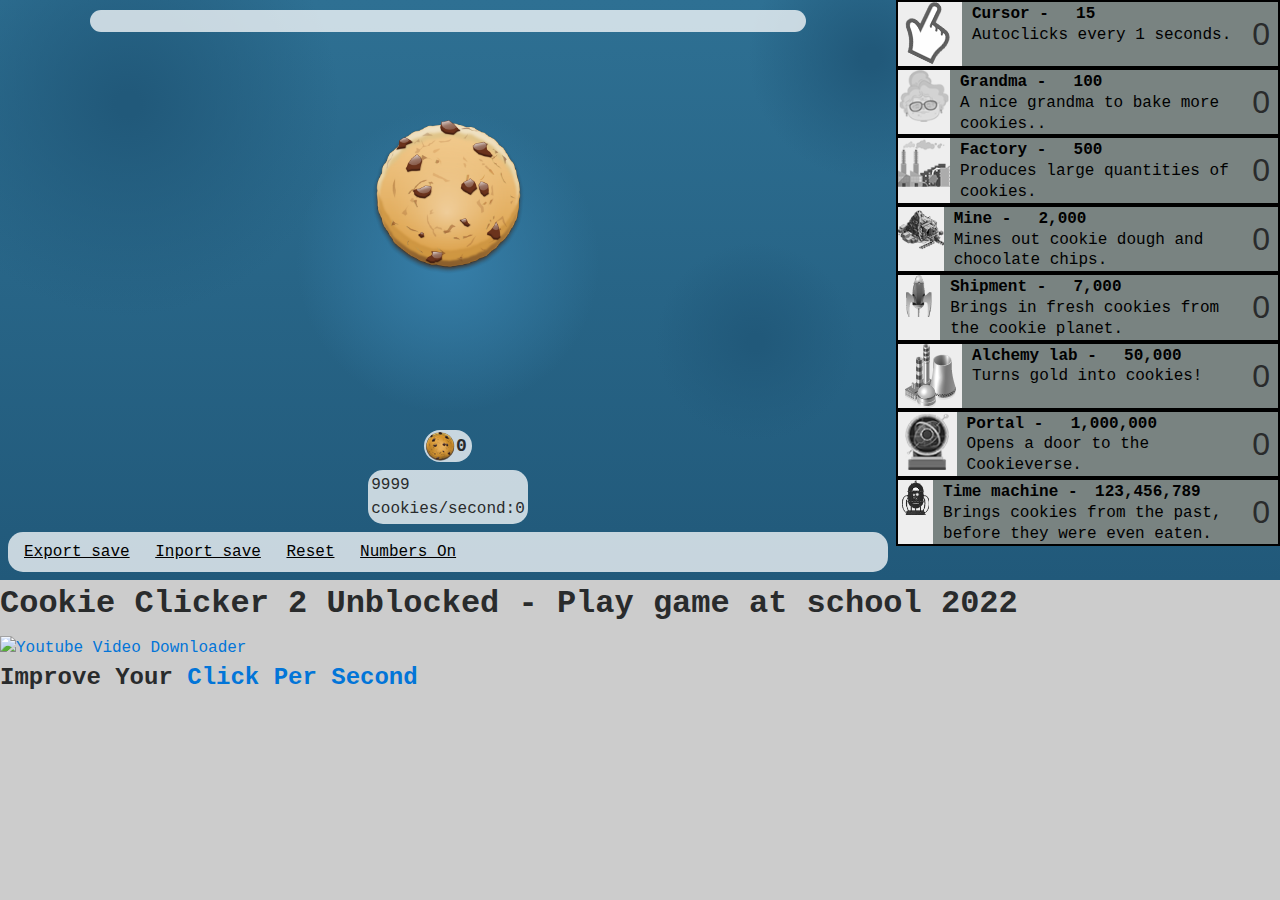
==== commit 0bbf303e: "Update index.html" ====
--- a/game/Cookie-Clicker2/index.html
+++ b/game/Cookie-Clicker2/index.html
@@ -69,8 +69,8 @@
 <p class="text-point-box" style="display: inline-block"></p>
 </div>
 </div>
-<div class="cookies-second">
-<p>cookies/second:<span class="cookies_second_up">29.8</span></p>
+<div class="cookies-second">9999
+<p>cookies/second:<span class="cookies_second_up">999</span></p>
 </div>
 <div class="optionts-cookies">
 <p class="export">Export save </p>
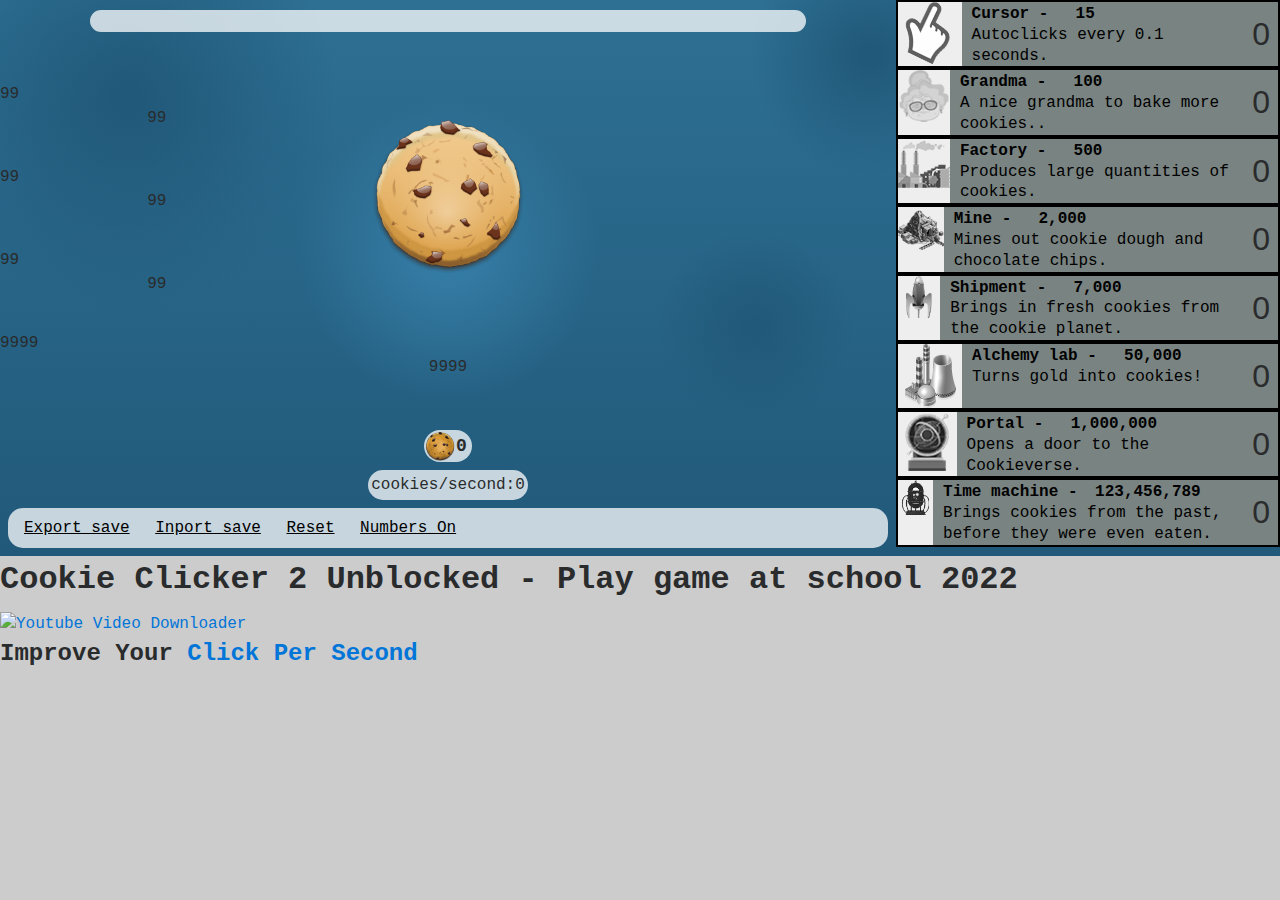
==== commit 1d3fc6f8: "Update index.html" ====
--- a/game/Cookie-Clicker2/index.html
+++ b/game/Cookie-Clicker2/index.html
@@ -25,16 +25,16 @@
 </div>
 <div class="row">
 <div class="col-left">
-<div class="factory-cookies">
-<div class="factory-box">
-</div>
-</div>
-<div class="shipment-cookies">
-<div class="shipment-box">
-</div>
-</div>
-<div class="portal-cookies">
-<div class="portal-box">
+<div class="factory-cookies">99
+<div class="factory-box">99
+</div>
+</div>
+<div class="shipment-cookies">99
+<div class="shipment-box">99
+</div>
+</div>
+<div class="portal-cookies">99
+<div class="portal-box">99
 </div>
 </div>
 </div>
@@ -58,8 +58,8 @@
 </div>
 </div>
 </div>
-<div class="grandma-cookies">
-<div class="grandma-box">
+<div class="grandma-cookies">9999
+<div class="grandma-box">9999
 </div>
 </div>
 </div>
@@ -69,7 +69,7 @@
 <p class="text-point-box" style="display: inline-block"></p>
 </div>
 </div>
-<div class="cookies-second">9999
+<div class="cookies-second">
 <p>cookies/second:<span class="cookies_second_up">999</span></p>
 </div>
 <div class="optionts-cookies">
@@ -88,7 +88,7 @@
 <div class="buy-cursor-content item-content">
 <b>Cursor <span style="display: inline-block"><span class="">-</span> <moni></moni><span class="price-cursor"></span></span></b>
 <br>
-<span class="hide-mobile">Autoclicks every 1 seconds.</span>
+<span class="hide-mobile">Autoclicks every 0.1 seconds.</span>
 </div>
 <div class="buy-cursor-quantily item-quantily">
 88
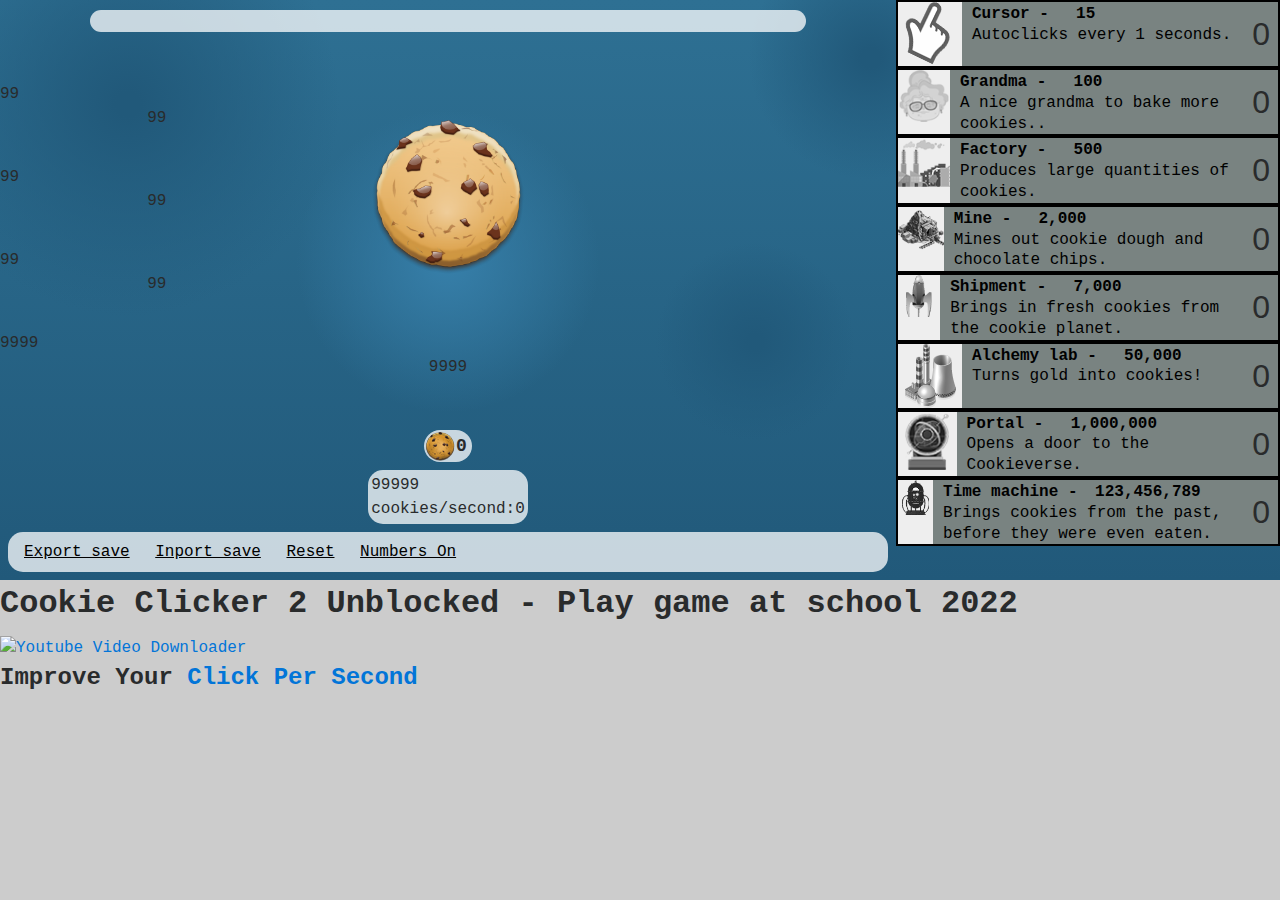
==== commit a6eebb97: "Update index.html" ====
--- a/game/Cookie-Clicker2/index.html
+++ b/game/Cookie-Clicker2/index.html
@@ -69,8 +69,8 @@
 <p class="text-point-box" style="display: inline-block"></p>
 </div>
 </div>
-<div class="cookies-second">
-<p>cookies/second:<span class="cookies_second_up">999</span></p>
+<div class="cookies-second">99999
+<p>cookies/second:<span class="cookies_second_up"></span></p>
 </div>
 <div class="optionts-cookies">
 <p class="export">Export save </p>
@@ -88,7 +88,7 @@
 <div class="buy-cursor-content item-content">
 <b>Cursor <span style="display: inline-block"><span class="">-</span> <moni></moni><span class="price-cursor"></span></span></b>
 <br>
-<span class="hide-mobile">Autoclicks every 0.1 seconds.</span>
+<span class="hide-mobile">Autoclicks every 1 seconds.</span>
 </div>
 <div class="buy-cursor-quantily item-quantily">
 88
@@ -104,7 +104,7 @@
 <span class="hide-mobile">A nice grandma to bake more cookies..</span>
 </div>
 <div class="buy-grandma-quantily item-quantily">
-18
+1
 </div>
 </div>
 <div class="buy-factory item-buy">
@@ -117,7 +117,7 @@
 <span class="hide-mobile">Produces large quantities of cookies.</span>
 </div>
 <div class="buy-factory-quantily item-quantily">
-25
+1
 </div>
 </div>
 <div class="buy-mine item-buy">
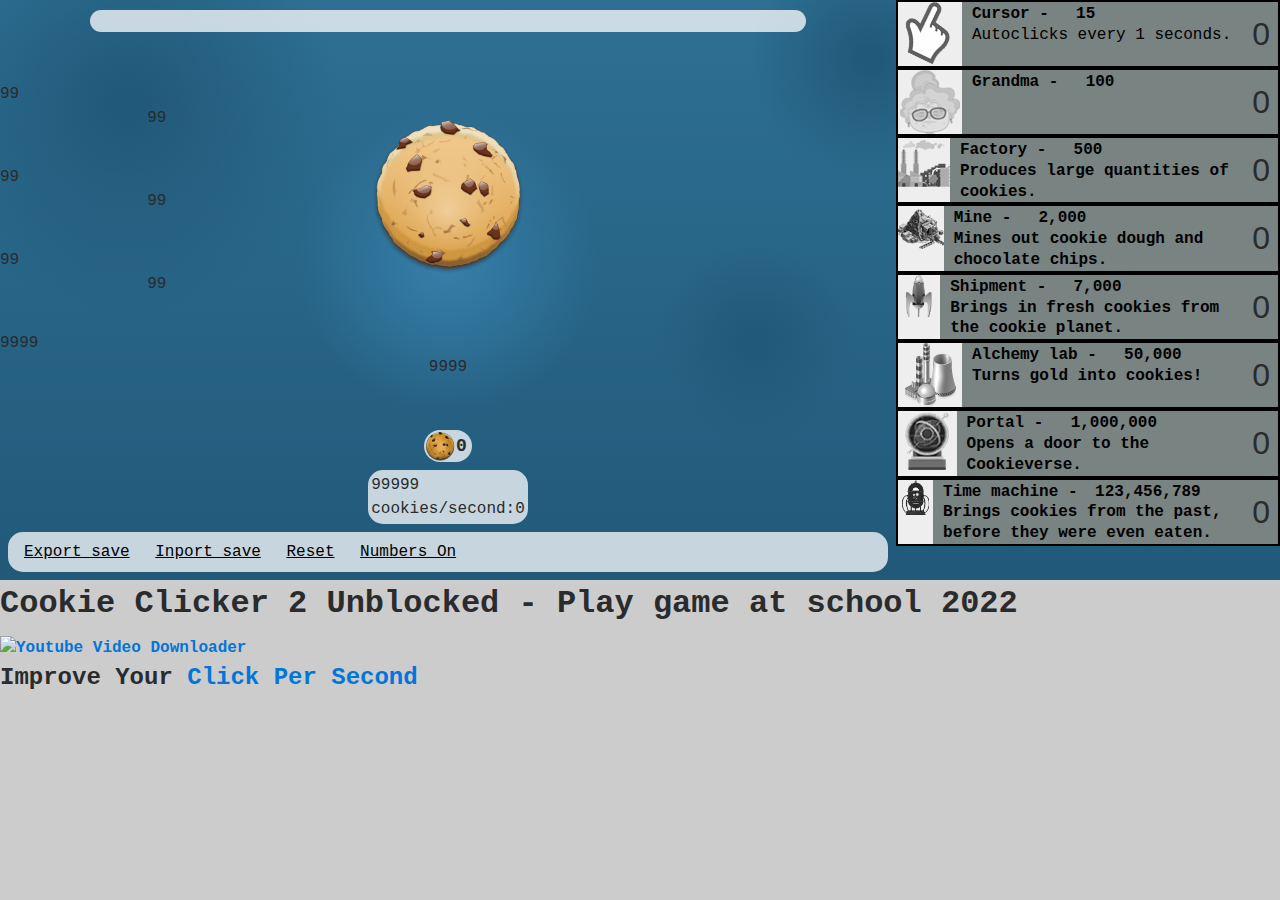
==== commit 458aa20e: "Update index.html" ====
--- a/game/Cookie-Clicker2/index.html
+++ b/game/Cookie-Clicker2/index.html
@@ -99,7 +99,7 @@
 <img src="rs/img/grandmaicon.png">
 </div>
 <div class="buy-grandma-content item-content">
-<b>Grandma <span style="display: inline-block"><span class="">-</span> <moni></moni><span class="price-grandma"></span></span></b>
+<b>Grandma <span style="display: inline-block"><span class="">-</span> <moni></moni><span class="price-grandma">
 <br>
 <span class="hide-mobile">A nice grandma to bake more cookies..</span>
 </div>
